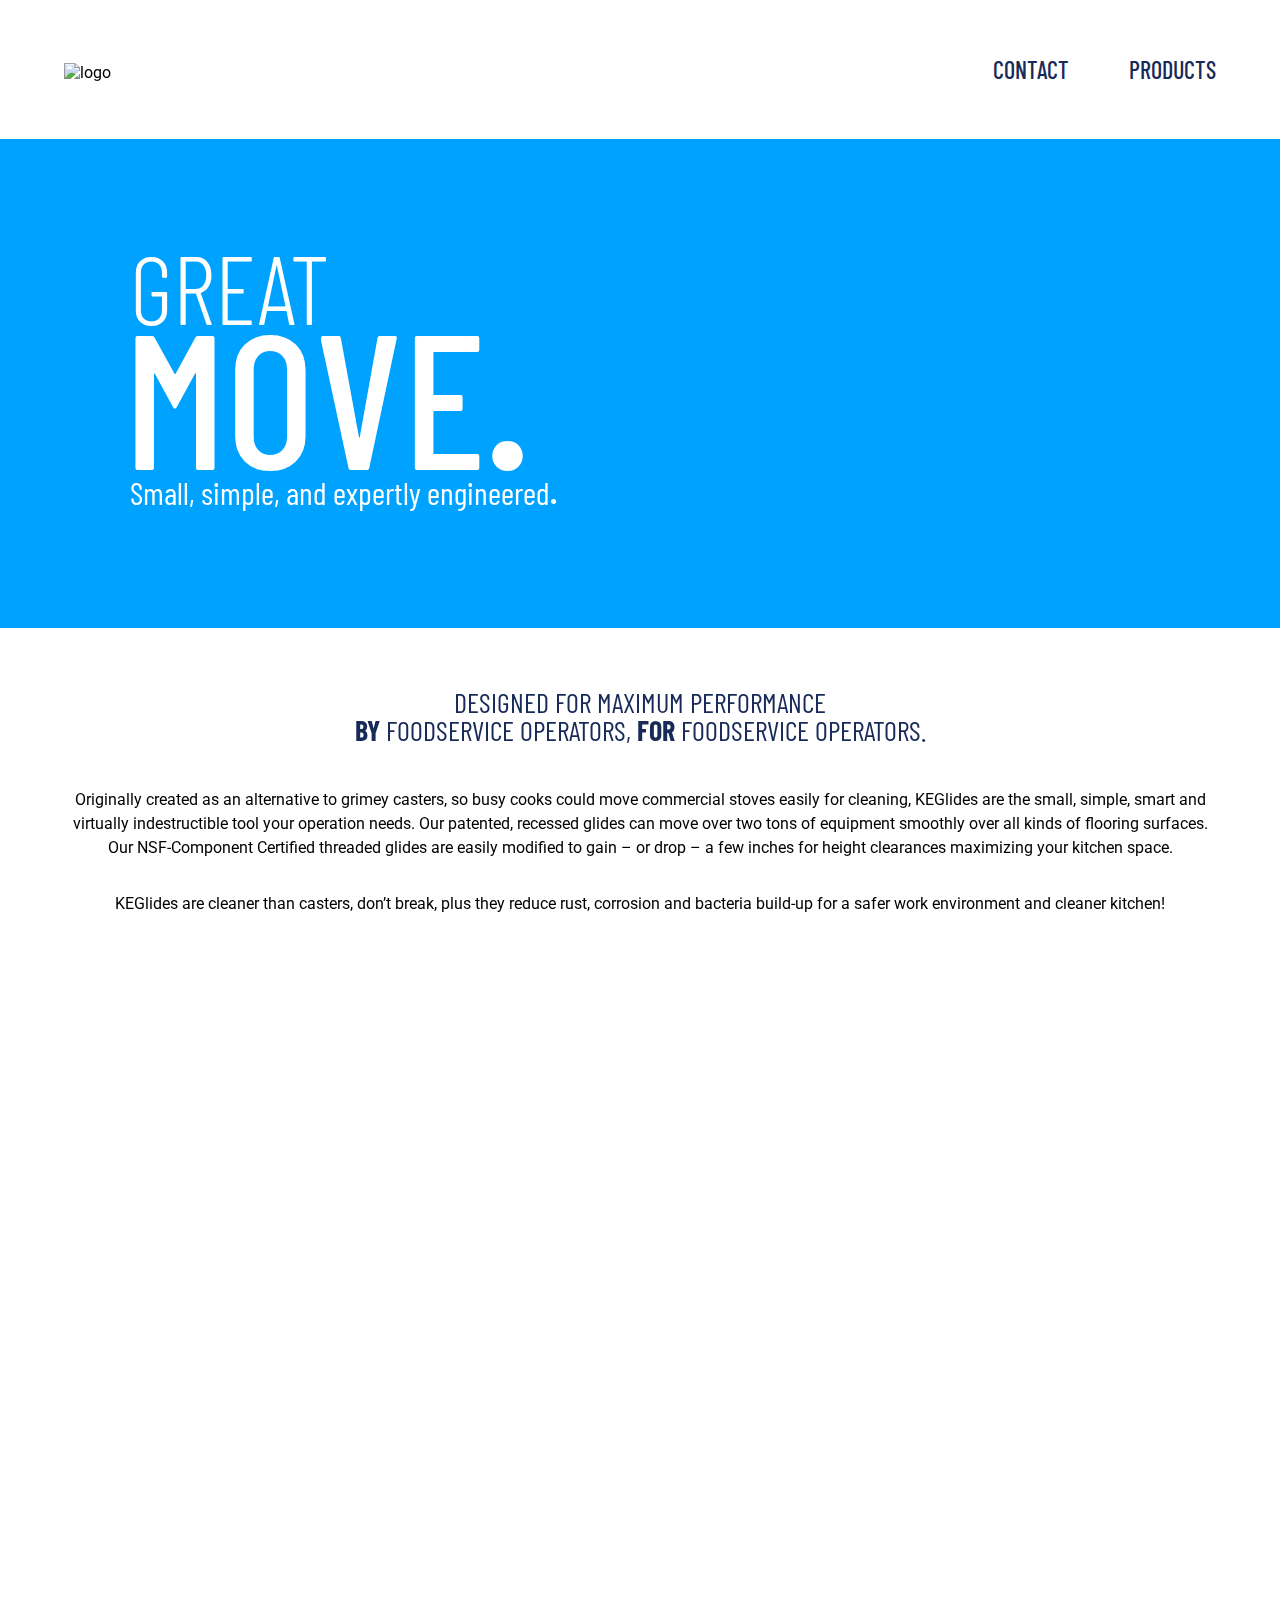
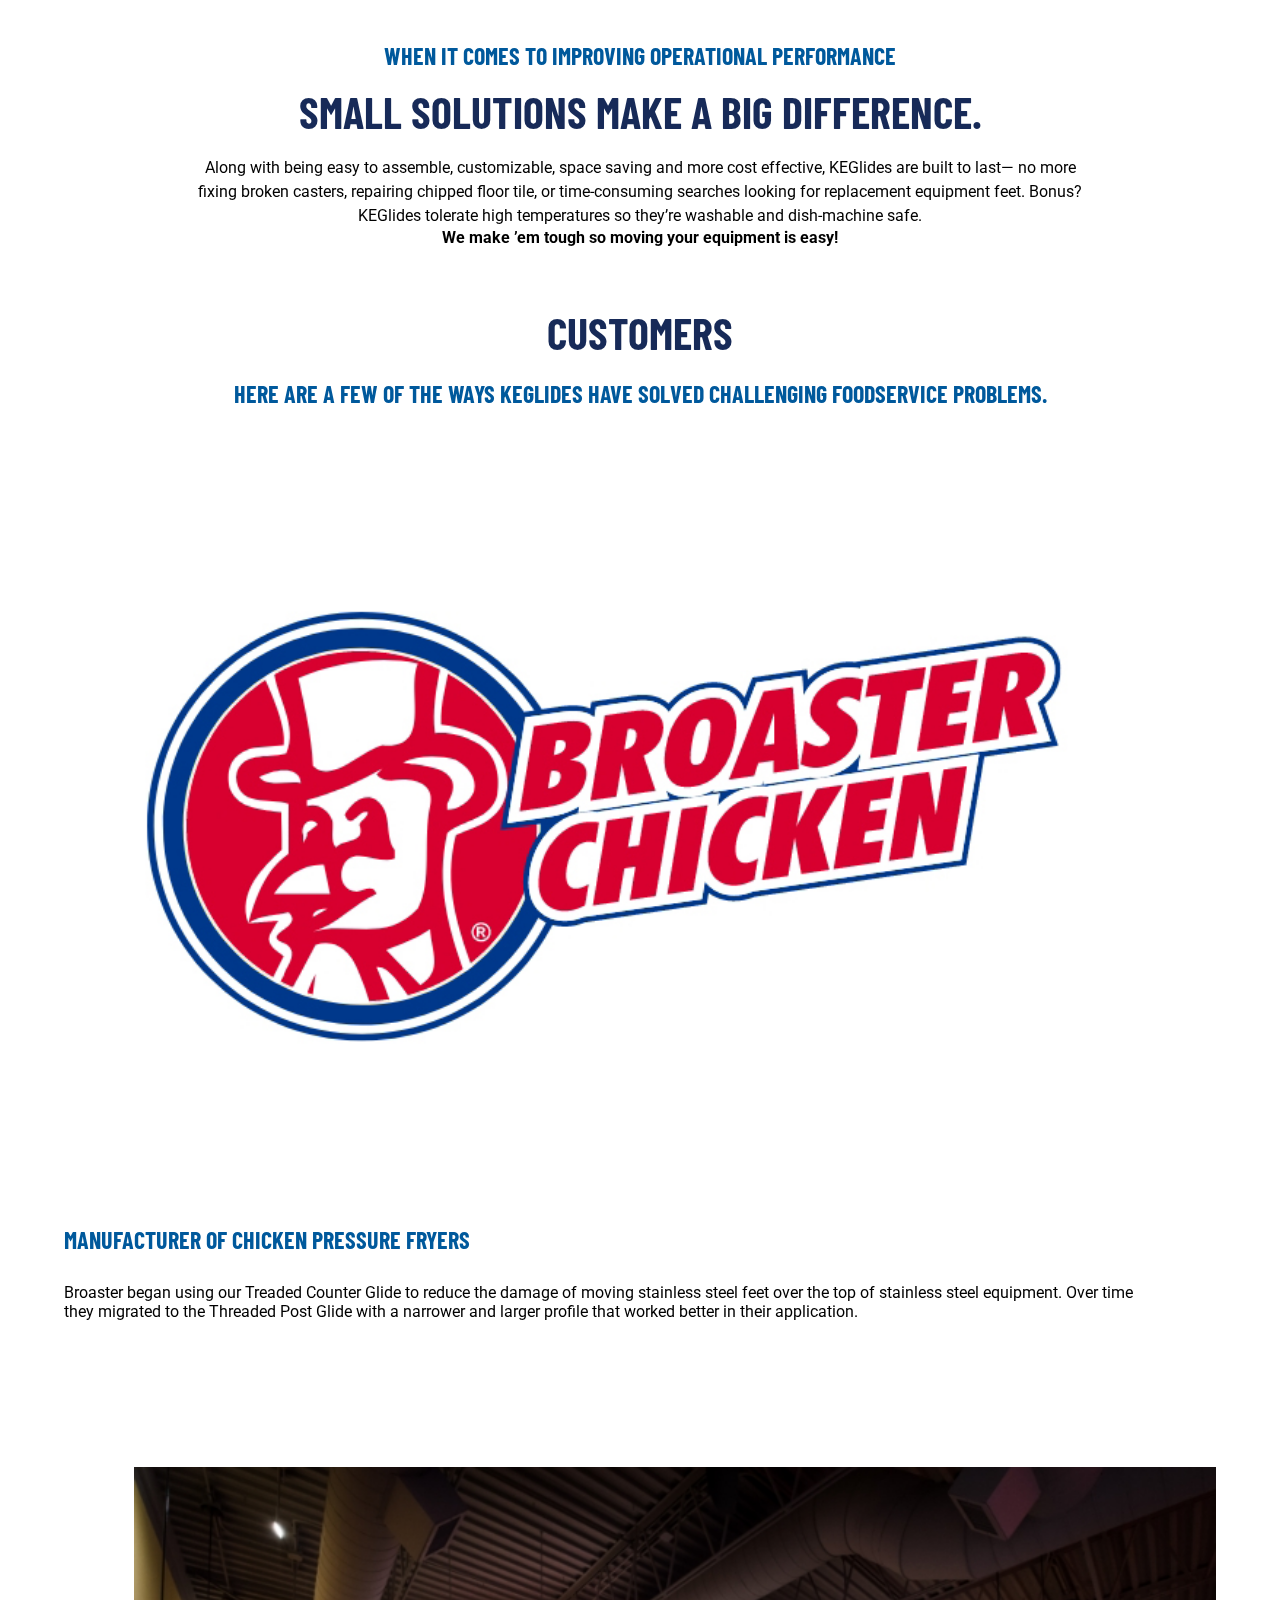
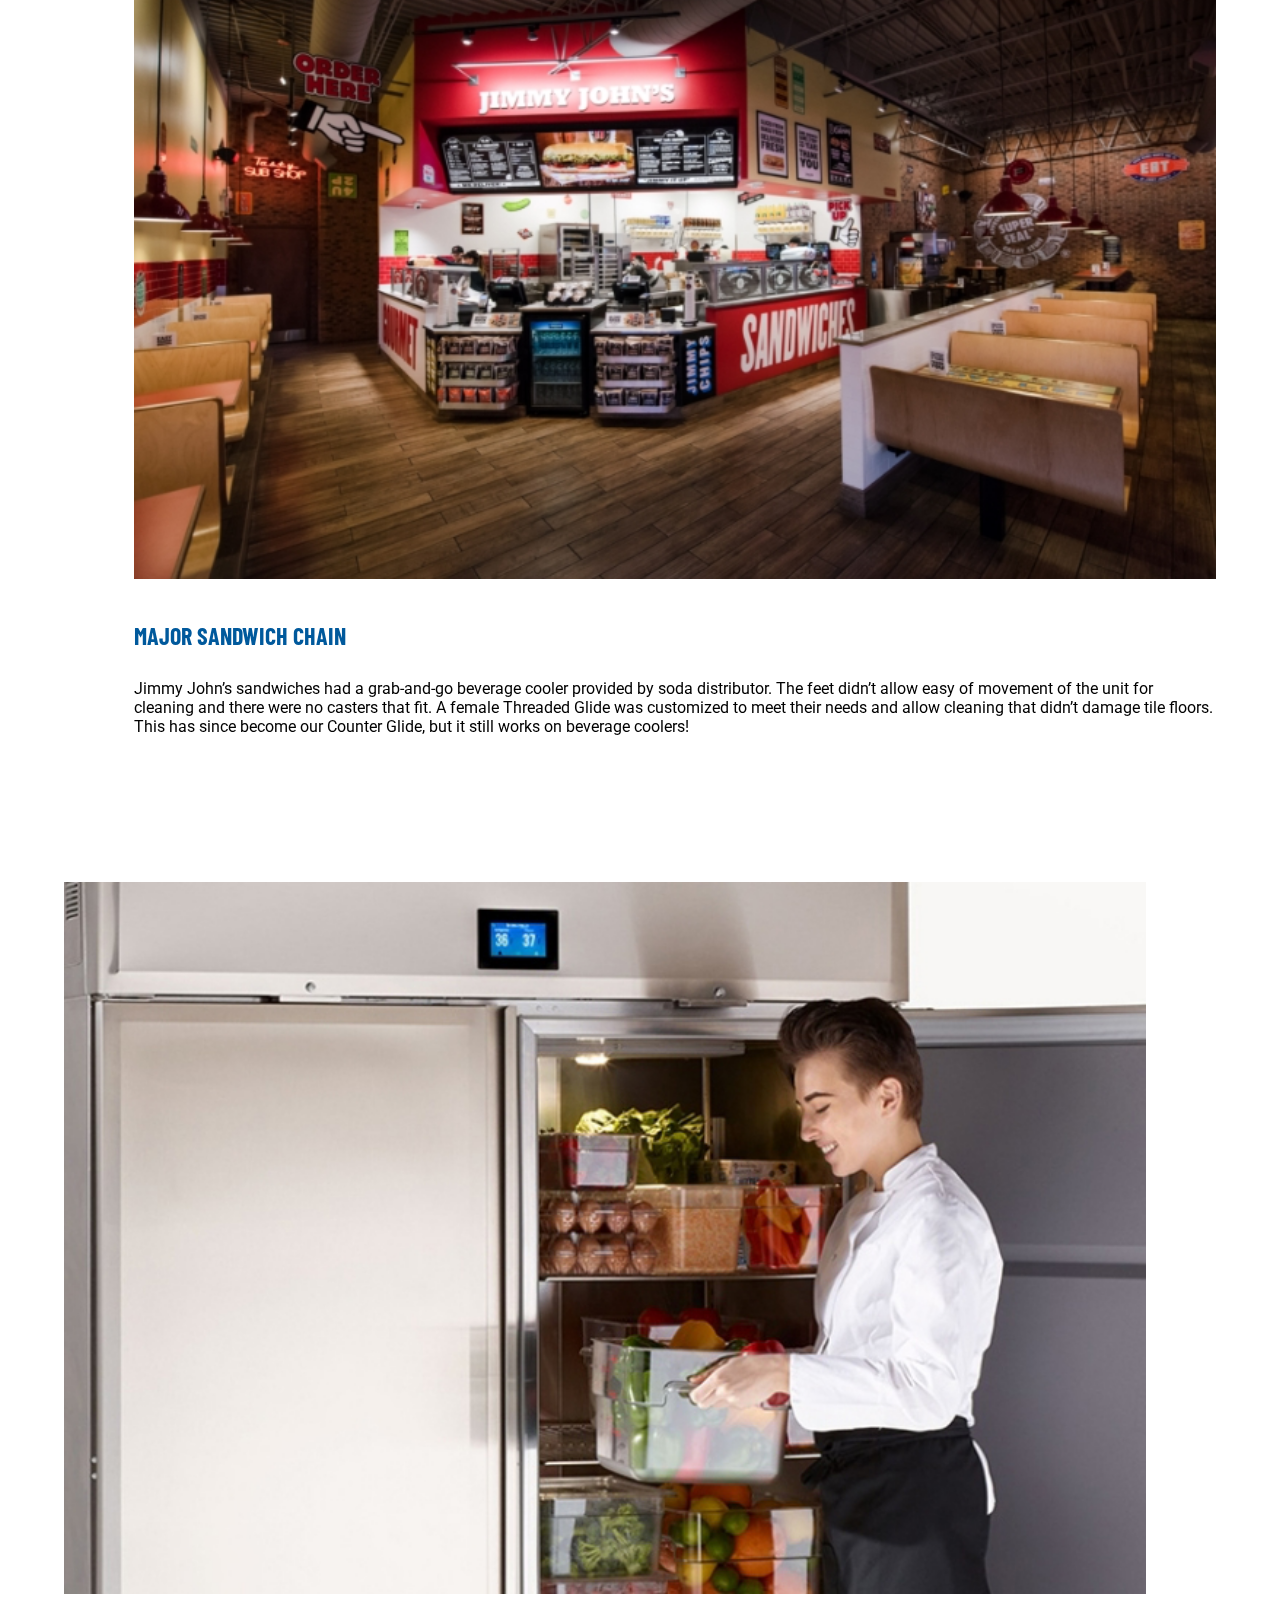
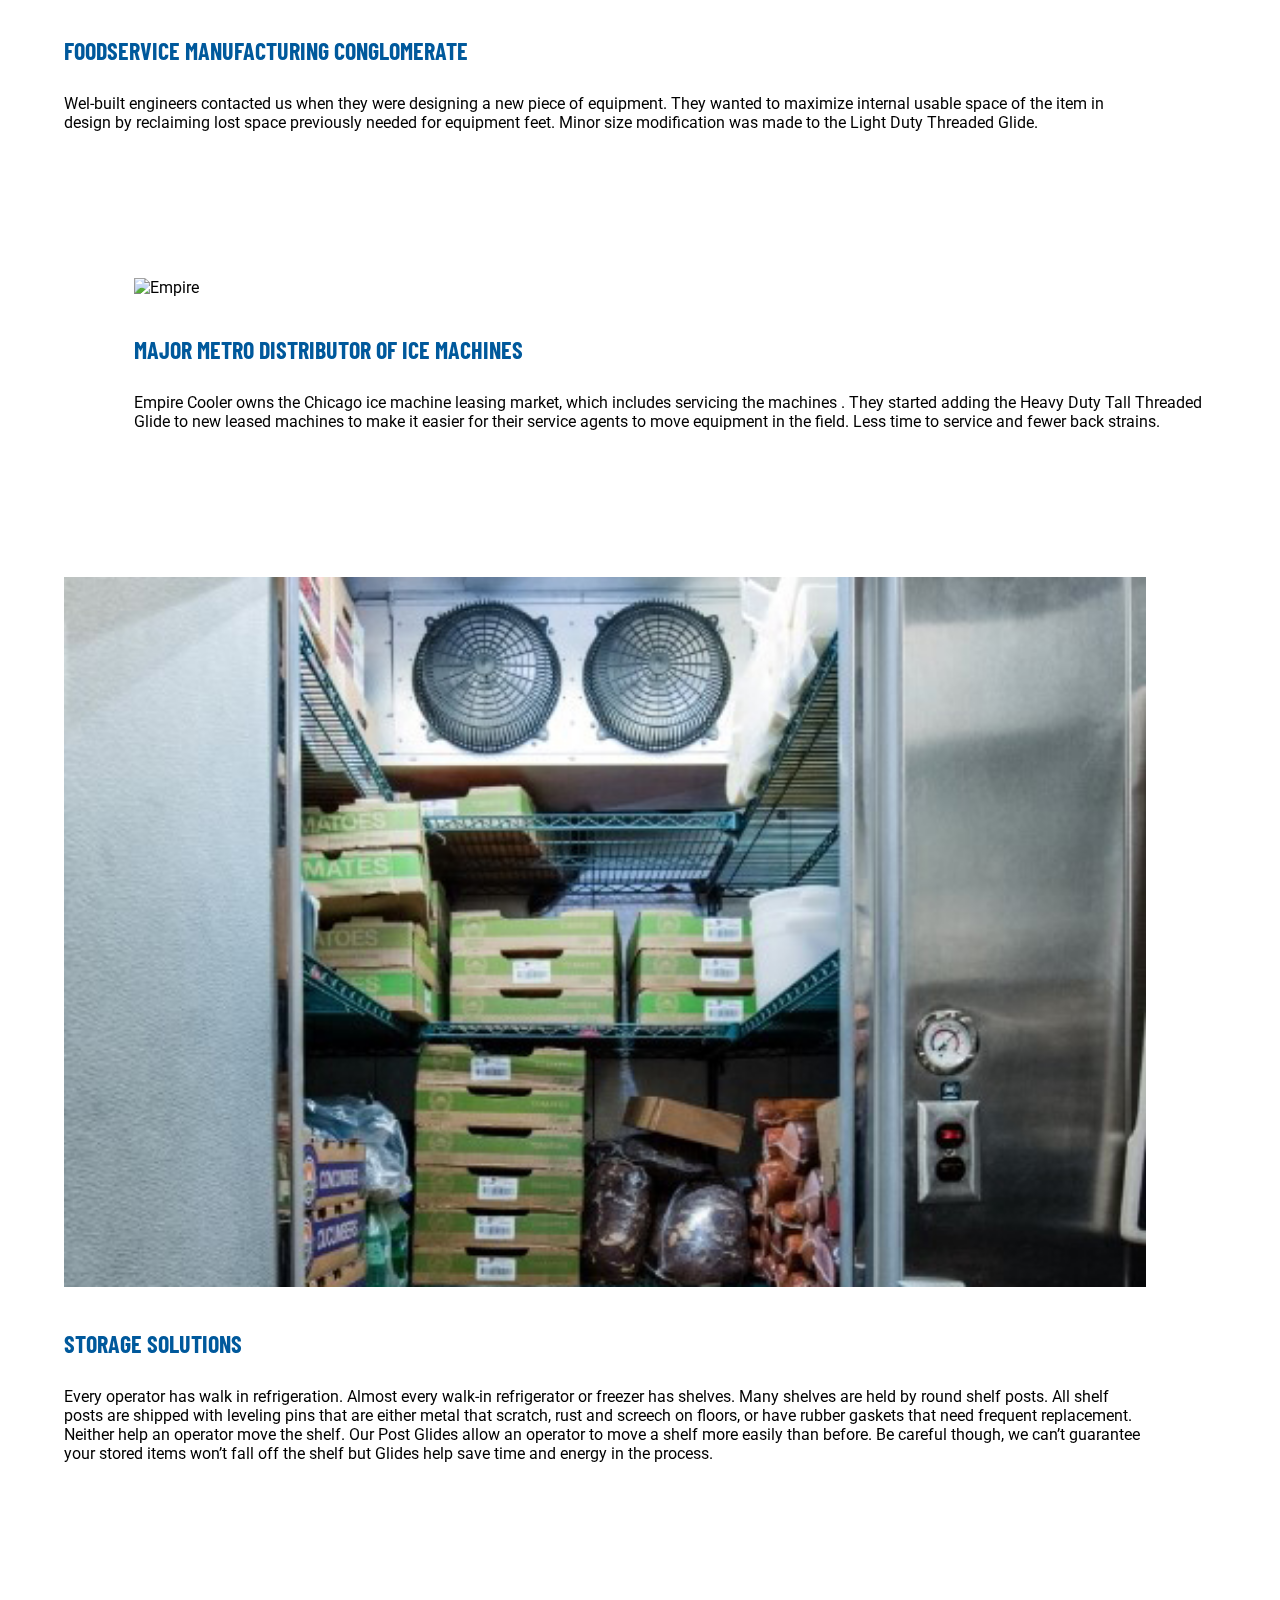
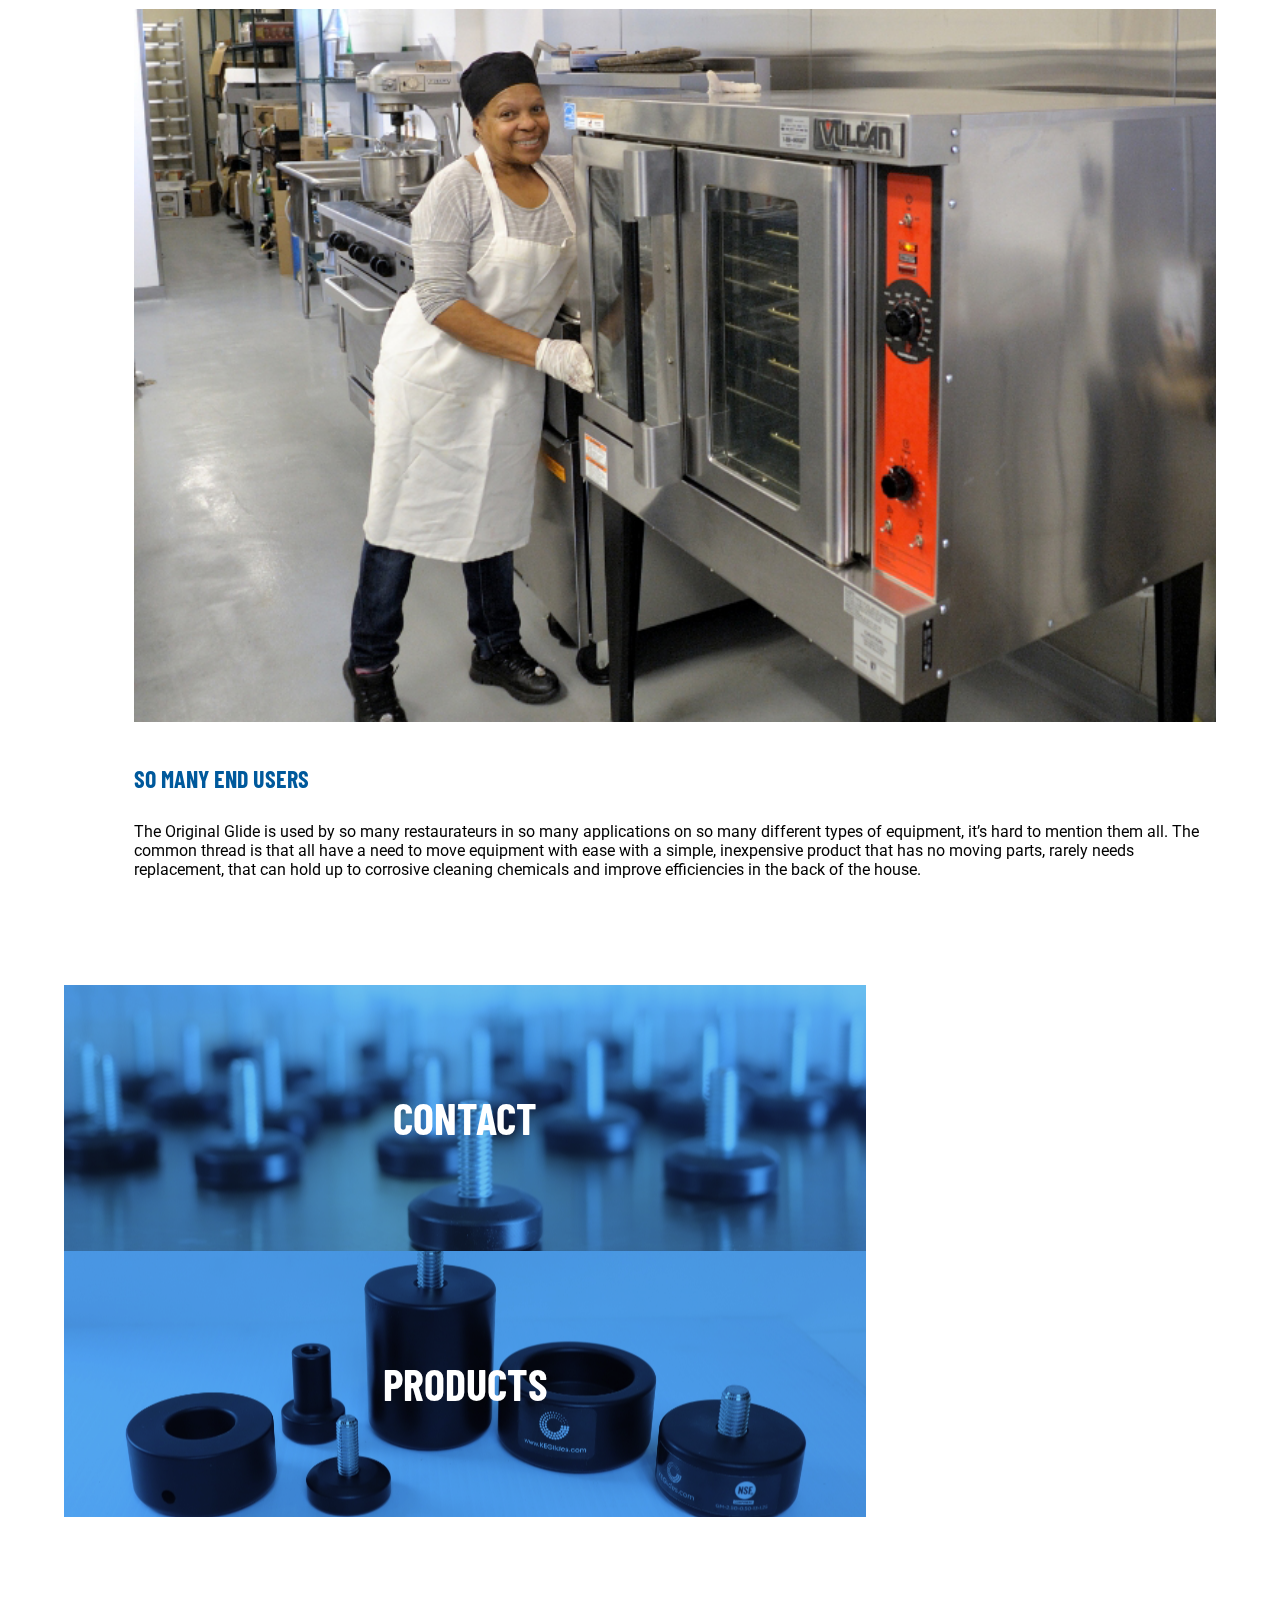
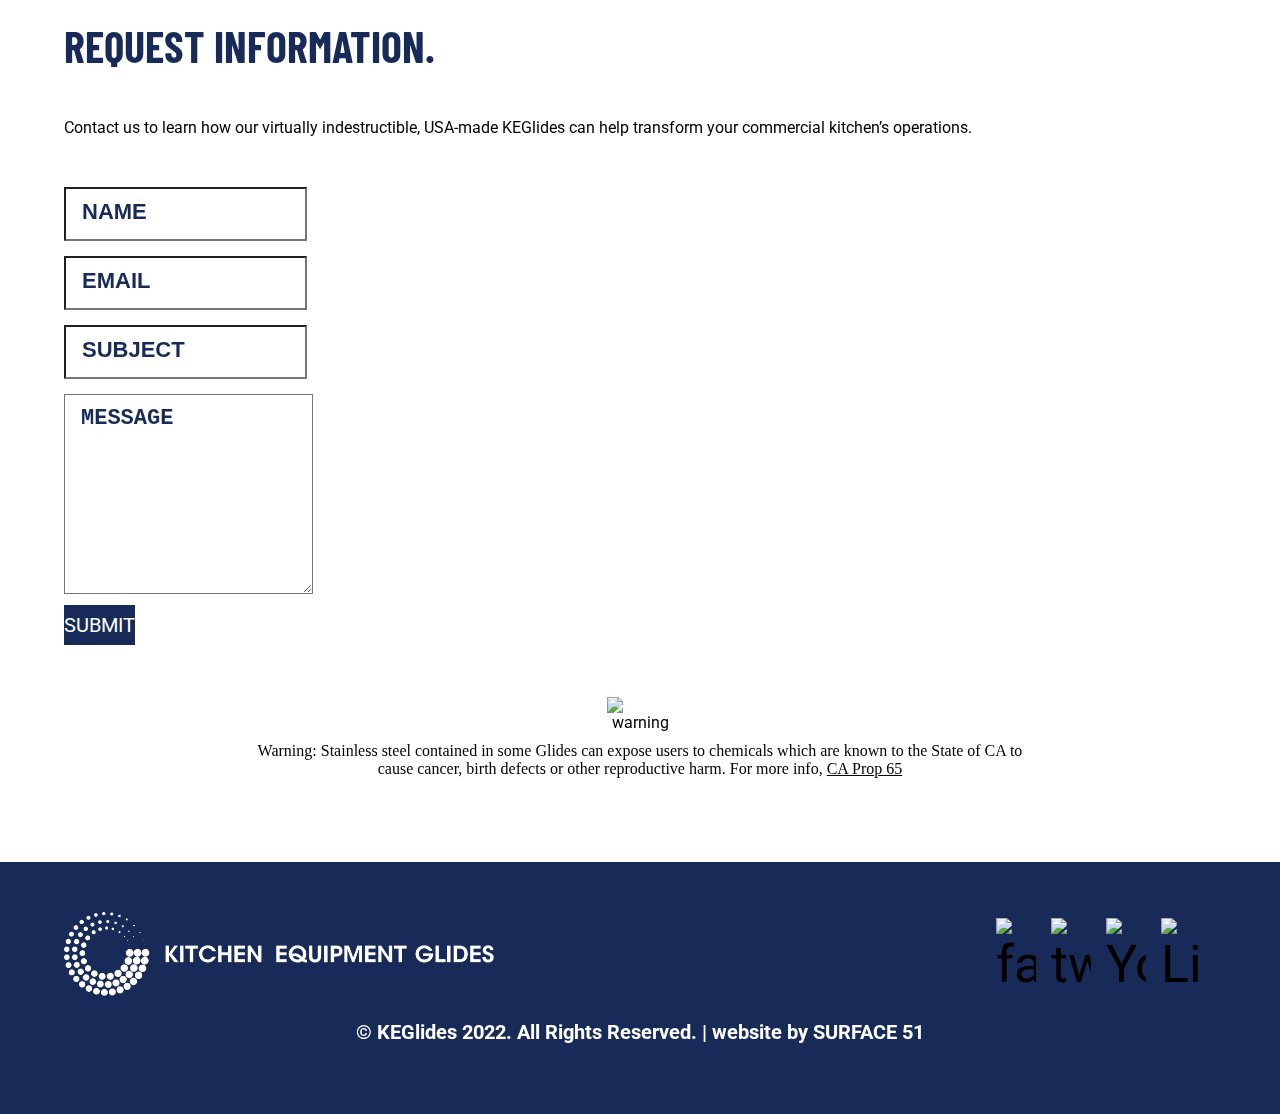
==== index.html @ 813e212e "Added links to footer, removed old hover state." ====
<!DOCTYPE html>
<html lang="en">

	<head>
		<meta charset="UTF-8">
		<meta http-equiv="X-UA-Compatible" content="IE=edge">
		<meta name="viewport" content="width=device-width, initial-scale=1.0">
		<title>Homepage</title>
		<meta name="description" content="KE Glides">
		<link
		href="https://unpkg.com/aos@2.3.1/dist/aos.css" rel="stylesheet">

		<!-- <link rel="stylesheet" href="https://use.typekit.net/tod0suj.css"> -->
		<link rel="shortcut icon" href="favicon.png" type="image/x-icon">
		<link rel="preconnect" href="https://fonts.googleapis.com">
		<link rel="preconnect" href="https://fonts.gstatic.com" crossorigin>
		<link href="https://fonts.googleapis.com/css2?family=Barlow+Condensed:ital,wght@0,100;0,200;0,300;0,400;0,500;0,600;0,700;0,800;0,900;1,300;1,400&family=Roboto:ital,wght@0,100;0,300;0,400;0,500;0,700;0,900;1,300&display=swap" rel="stylesheet">
		<link rel="stylesheet" href="css/bootstrap.min.css">
		<link rel="stylesheet" type="text/css" href="css/slick.css"/>
		<link rel="stylesheet" href="css/fonts.css">
		<link rel="stylesheet" type="text/css" href="css/slick-theme.css"/>
		<link rel="stylesheet" href="https://pro.fontawesome.com/releases/v5.10.0/css/all.css" integrity="sha384-AYmEC3Yw5cVb3ZcuHtOA93w35dYTsvhLPVnYs9eStHfGJvOvKxVfELGroGkvsg+p" crossorigin="anonymous"/>
		<link rel="stylesheet" href="https://cdnjs.cloudflare.com/ajax/libs/font-awesome/6.1.1/css/all.min.css">

		<link rel="stylesheet" href="css/style.css">

	</head>

	<body class="s51">
		<!-- HEADER HTML STARTS HERE -->
		<header>
			<div class="container">
				<nav>
					<div class="header_image">
						<a href="./index.html">
							<img src="./images/home/Group 610.svg" alt="logo"/>
						</a>
					</div>
					<div class="nav-mobile">
						<a id="nav-toggle" href="#!">
							<span></span>
						</a>
					</div>
					<ul class="nav-list">
						<li>
							<a href="./contact.html">Contact</a>
						</li>
						<li>
							<a href="./product.html">Products</a>
						</li>
					</ul>
					<div class="clear"></div>
				</nav>
			</div>
		</header>
		<!-- HEADER HTML ENDS HERE -->

		<!-- BANNER HTML STARTS HERE -->
		<section class="hero">
			<div class="banner">

				<!-- <div class="container"> -->
				<!-- <div class="hero-slider"> -->

					<div
					class="banner_text"> <!-- <div data-aos="fade-right" data-aos-duration="2000"> -->
					<h1>Great
					</h1>
					<h2>move<span class="period">.</span></h2>
					<h5>Small, simple, and expertly engineered<span class="period">.</span></h5>
				</div>
				<!-- </div> -->
			<!-- <div class="banner_text">
			                    <h1>Great </h1>
			                    <h2>move.</h2>
			                    <p>Small, simple, and expertly engineered.</p>
			                </div>
			                <div class="banner_text">
			                    <h1>Great</h1>
			                    <h2>move.</h2>
			                    <p>Small, simple, and expertly engineered.</p>
			                </div>
			                <div class="banner_text">
			                    <h1>Great</h1>
			                    <h2>move.</h2>
			                    <p>Small, simple, and expertly engineered.</p>
			                </div> -->
				<!-- </div> -->
				<!-- </div> -->
			</div>
		</section>
		<!-- BANNER HTML ENDS HERE -->

		<!-- FOODSERVICE HTML STARTS HERE -->
		<section class="food">
			<div class="container">
				<div class="foodservice">
					<h3>Designed for maximum performance
						<br>
						<span>
							by
						</span>
						foodservice operators,
						<span>for</span>
						foodservice operators.
					</h3>
					<p class="p1">Originally created as an alternative to grimey casters, so busy cooks could move commercial stoves
						                    easily for cleaning, KEGlides are the small, simple, smart and virtually indestructible tool your
						                    operation needs. Our patented, recessed glides can move over two tons of equipment smoothly over all
						                    kinds of flooring surfaces. Our NSF-Component Certified threaded glides are easily modified to gain
						                    – or drop – a few inches for height clearances maximizing your kitchen space.
					</p>
					<p class="p1">
						KEGlides are cleaner than casters, don’t break, plus they reduce rust, corrosion and bacteria
						                    build-up for a safer work environment and cleaner kitchen!
					</p>
				</div>
				<div class="foodservie_image">
					<iframe src="https://player.vimeo.com/video/699606091?h=a2376229b8&title=0&byline=0&portrait=0&speed=0&badge=0&autopause=0&player_id=0&app_id=58479/embed" allow="autoplay; fullscreen; picture-in-picture" allowfullscreen frameborder="0"></iframe>
				</div>
				<!-- <div class="foodservie_image">
				                <iframe src="https://player.vimeo.com/video/699606091?h=a2376229b8&title=0&byline=0&portrait=0&speed=0&badge=0&autopause=0&player_id=0&app_id=58479/embed" allow="autoplay; fullscreen; picture-in-picture" allowfullscreen frameborder="0"></iframe>
				            </div> -->
				<div class="performance">
					<h4>When it comes to Improving Operational Performance</h4>
					<h2>small solutions make a
						<span>big difference.</span>
					</h2>
					<p class="p1">Along with being easy to assemble, customizable, space saving and more cost effective, KEGlides are
						                    built to last— no more fixing broken casters, repairing chipped floor tile, or time-consuming
						                    searches looking for replacement equipment feet. Bonus? KEGlides tolerate high temperatures so
						                    they’re washable and dish-machine safe.
					</p>
					<p class="performance_text">We make ’em tough so moving your equipment is easy!</p>
				</div>
			</div>
		</section>
		<!-- FOODSERVICE HTML ENDS HERE -->

		<!-- CUSTOMERS HTML STARTS HERE -->
		<section class="customer">
			<div class="container">
				<div class="customer_text">
					<h2>Customers</h2>
					<h4>Here are a few of the ways KEGlides have solved challenging foodservice problems.</h44>
				</div>

				<div class="row">
					<div class="cusotmers-wrapper col-lg-6 col-md-6 col-sm-6">
						<div class="customer_image list_images1">
							<img src="images/home/Broasterchicken.jpg" alt="chicken">
						</div>
						<div class="customer_list_text">
							<h4>Manufacturer of chicken pressure fryers</h4>
							<p class="p1">Broaster began using our Treaded Counter Glide to reduce the damage of moving stainless steel
								                            feet
								                            over the top of stainless steel equipment. Over time they migrated to the Threaded Post
								                            Glide
								                            with a
								                            narrower and larger profile that worked better in their application.</p>
						</div>
					</div>
					<div class="cusotmers-wrapper2 col-lg-6 col-md-6 col-sm-6">
						<div class="customer_image list_images2"><img src="images/home/sandwichchain.jpg" alt="#"></div>
						<div class="customer_list_text">
							<h4>Major sandwich chain</h4>
							<p class="p1">Jimmy John’s sandwiches had a grab-and-go beverage cooler provided by soda distributor. The
								                            feet didn’t allow easy of movement of the unit for cleaning and there were no casters that
								                            fit. A female Threaded Glide was customized to meet their needs and allow cleaning that
								                            didn’t damage tile floors. This has since become our Counter Glide, but it still works on
								                            beverage coolers!</p>
						</div>
					</div>

					<div class="cusotmers-wrapper col-lg-6 col-md-6 col-sm-6">
						<div class="customer_image list_images3"><img src="images/home/Foodservice.jpg" alt="Foodservice">
						</div>
						<div class="customer_list_text">
							<h4>Foodservice
								                            Manufacturing Conglomerate</h4>
							<p class="p1">Wel-built engineers contacted us when they were designing a new piece of equipment. They
								                            wanted to maximize internal usable space of the item in design by reclaiming lost space
								                            previously needed for equipment feet. Minor size modification was made to the Light Duty
								                            Threaded Glide.</p>
						</div>
					</div>
					<div class="cusotmers-wrapper2 col-lg-6 col-md-6 col-sm-6">
						<div class="customer_image list_images4"><img src="images/home/EmpireCooler.png" alt="Empire"></div>
						<div class="customer_list_text">
							<h4>Major Metro Distributor
								                            of Ice Machines</h4>
							<p class="p1">Empire Cooler owns the Chicago ice machine leasing market, which includes servicing the
								                            machines . They started adding the Heavy Duty Tall Threaded Glide to new leased machines to
								                            make it easier for their service agents to move equipment in the field. Less time to service
								                            and fewer back strains.</p>
						</div>
					</div>

					<div class="cusotmers-wrapper col-lg-6 col-md-6 col-sm-6">
						<div class="customer_image list_images5"><img src="images/home/Walkinracking.jpg" alt="storage">
						</div>
						<div class="customer_list_text">
							<h4>Storage Solutions</h4>
							<p class="p1">Every operator has walk in refrigeration. Almost every walk-in refrigerator or freezer has
								                            shelves. Many shelves are held by round shelf posts. All shelf posts are shipped with
								                            leveling pins that are either metal that scratch, rust and screech on floors, or have rubber
								                            gaskets that need frequent replacement. Neither help an operator move the shelf. Our Post
								                            Glides allow an operator to move a shelf more easily than before. Be careful though, we
								                            can’t guarantee your stored items won’t fall off the shelf but Glides help save time and
								                            energy in the process.
							</p>
						</div>
					</div>
					<div class="cusotmers-wrapper2 col-lg-6 col-md-6 col-sm-6">
						<div class="customer_image list_images6"><img src="images/home/LamdaChi.jpg" alt="users"></div>
						<div class="customer_list_text">
							<h4>So Many End Users
							</h4>
							<p class="p1">The Original Glide is used by so many restaurateurs in so many applications on so many
								                            different types of equipment, it’s hard to mention them all. The common thread is that all
								                            have a need to move equipment with ease with a simple, inexpensive product that has no
								                            moving parts, rarely needs replacement, that can hold up to corrosive cleaning chemicals and
								                            improve efficiencies in the back of the house.</p>
						</div>
					</div>


				</div>

			</div>
		</section>
		<!-- CUSTOMERS HTML ENDS HERE -->

		<!-- PRODUCT CONTACT HTML -->
		<section class="nextpages">
			<div class="container">
				<div class="row">
					<div class="col-lg-6 col-md-6 col-sm-6">
						<a href="./contact.html">
							<div class="contact_image">
								<h2>CONTACT
								</h2>
							</a>
						</div>

					</div>
					<div class="col-lg-6 col-md-6 col-sm-6">
						<a href="./product.html">
							<div class="product_image">
								<h2>
									PRODUCTS
								</h2>
							</div>
						</a>
					</div>
				</div>
			</div>
		</section>
		<!-- PRODUCT CONTACT HTML ENDS -->

		<!-- CONTACT FORM HTML -->
		<section class="contact_form">
			<div class="container">
				<div class="contact_form_text">
					<h2>Request information.</h2>
					<p class="p2">Contact us to learn how our virtually indestructible, USA-made KEGlides can help transform your
						                    commercial kitchen’s operations.</p>
				</div>
				<div class="contact_forms">
					<div
						class="mb-3">
						<!-- <label for="exampleFormControlInput1" class="form-label">Name</label> -->
						<input type="text" class="form-control" id="exampleFormControlInput1" placeholder="Name">
					</div>

					<div
						class="mb-3">
						<!-- <label for="exampleFormControlInput1" class="form-label">Email</label> -->
						<input type="email" class="form-control" id="exampleFormControlInput1" placeholder="Email">
					</div>
					<div
						class="mb-3">
						<!-- <label for="exampleFormControlInput1" class="form-label">Subject</label> -->
						<input type="text" class="form-control" id="exampleFormControlInput1" placeholder="Subject">
					</div>
					<div
						class="mb-3">
						<!-- <label for="exampleFormControlTextarea1" class="form-label">Message</label> -->
						<textarea class="form-control" id="exampleFormControlTextarea1" rows="3" placeholder="Message"></textarea>
					</div>
					<a href="#" type="submit" class="btn btn-primary">Submit</a>

				</div>
			</div>
		</section>
		<!-- CONTACT FROM HTML ENDS -->
		<!-- WARNING HTML -->
		<section class="warning">
			<div class="container">
				<div class="warning_image">
					<img src="images/home/attention.png" alt="warning">
				</div>
				<div class="warning_text">
					<p class="p3">Warning: Stainless steel contained in some Glides can expose users to chemicals which are known to
						                    the State of CA to cause cancer,
						                    birth defects or other reproductive harm. For more info, <a href="https://www.p65warnings.ca.gov/chemicals">CA Prop 65</a></p>
				</div>
			</div>
		</section>


		<!-- WARNING HTML ENDS -->

		<footer>
			<div class="container">
				<div class="footer_content">
					<div class="logo">
						<a href="#"><img src="images/home/footerlogo.png" alt="logo"></a>
					</div>
					<div class="icons">
						<ul>
							<li>
								<a href="https://www.facebook.com/KEGlides/"><img src="./images/home/Facebook.svg" alt="facebook"></a>
							</li>
							<li>
								<a href="https://twitter.com/KEGlides"><img src="./images/home/Twitter.svg" alt="twitter"></a>
							</li>
							<li>
								<a href="https://www.youtube.com/channel/UCzRx4fCVhTJu3enFdUQH9lw"><img src="./images/home/YouTube.svg" alt="Youtube"></a>
							</li>
							<li>
								<a href="https://www.linkedin.com/company/kecdesign/"><img src="./images/home/LinkedIn.svg" alt="LinkedIn"></a>
							</li>
						</ul>
					</div>
				</div>
				<div class="copyright">
					<p>© KEGlides 2022. All Rights Reserved. | website by
						<a href="./index.html">
							SURFACE 51
						</a>
					</p>
				</div>
			</div>
		</footer>

		<script src="js/Jquery.js"></script>
		<script src="https://code.jquery.com/jquery-3.6.0.js" integrity="sha256-H+K7U5CnXl1h5ywQfKtSj8PCmoN9aaq30gDh27Xc0jk=" crossorigin="anonymous"></script>
		<script src="js/bootstrap.min.js"></script>
		<script type="text/javascript" src="js/slick.min.js"></script>
		<script type="text/javascript" src="js/main.js"></script>
		<script src="https://unpkg.com/aos@2.3.1/dist/aos.js"></script>
		<script>
			AOS.init();
		</script>

		<!-- <script>
		    function myFunction() {
		      var x = document.getElementById("navbar-nav");
		      if (x.style.display === "block") {
		        x.style.display = "none";
		      } else {
		        x.style.display = "block";
		      }
		    }
		    </script> -->
	</body>

</html>
---- css/fonts.css ----
/* @font-face {
    font-family: 'Roboto Slab';
    src: url('../fonts/RobotoSlab-Regular.woff2') format('woff2'),
        url('../fonts/RobotoSlab-Regular.woff') format('woff');
    font-weight: normal;
    font-style: normal;
    font-display: swap;
}


@font-face {
    font-family: 'riftbold';
    src: url('../fonts/fort_foundry_-_rift-bold-webfont.woff2') format('woff2'),
         url('../fonts/fort_foundry_-_rift-bold-webfont.woff') format('woff');
    font-weight: normal;
    font-style: normal;

}

@font-face {
    font-family: 'rift';
    src: url('../fonts/fort_foundry_-_rift-regular-webfont') format('woff'),
         url('../fonts/fort_foundry_-_rift-regular-webfont.woff2') format('woff2');
    font-weight: normal;
    font-style: normal;

}


@font-face {
    font-family: 'trade_gothic_next_lt_pro_bdRg';
    src: url('../fonts/fontsfree-net-trade-gothic-next-lt-pro-bdcn-webfont.woff2') format('woff2'),
         url('../fonts/fontsfree-net-trade-gothic-next-lt-pro-bdcn-webfont.woff') format('woff');
    font-weight: normal;
    font-style: normal;

} */


body.s51 {
    font-family: 'Roboto', sans-serif !important;    
    font-size: 14px;
}

@media only screen and (min-width: 769px) {
    body.s51 {
        font-family: 'Roboto', sans-serif !important;    
        font-size: 16px;
    }
}

body.s51 h1, body h2, body h3, body h4, body h5 {
    font-family: 'Barlow Condensed', sans-serif !important;
    text-transform: uppercase;
}

/* .banner .banner_text span.period {
    font-family: 'Roboto', sans-serif !important;   
} */



body.s51 p, ul, li, ol {
    font-size: 1em;
} 

body.s51 h1 {
    font-size: 2.5rem;
}

body.s51 h2 {
    font-size: 2.75rem ;
}

body.s51 h3 {
    font-size: 1.75rem ;
}

body.s51 h4 {
    font-size: 1.5rem;
}

body.s51 h5 {
    font-size: 1.25rem;
}

body.s51 h6 {
    font-size: 1em ;
}

body.s51 .pro_text h1 {
    font-size: 6rem;
}
---- css/style.css ----
/* Global css start */
* {
  box-sizing: border-box;
  scroll-behavior: smooth;
  padding: 0;
  margin: 0;

}

.clear {
  clear: both;
}


img {
  width: 100%;
}

body {
  margin: 0;
  padding: 0;

}


h1,
h2,
h3,
h4,
h5,
h6 {
  line-height: 1;
  font-family: 'Barlow Condensed';
}

h1 {
font-size: 214px;
}
h2 {
font-size: 109px;
}
h3 {
  font-size: 70px;
}
h4 {
  font-size: 54px;
}
h5{
  font-size: 50px;
}

p{
  font-size: 16px;
}
.p1{
  font-size: 35px;
}
.p2{
  font-size:32px;
}

.p3{
  font-size: 25px;
}
h1 span,
h2 span,
h3 span,
h4 span,
h5 span,
h6 span{
  font-weight: bold;
}

h1,
h2,
h3,
h4,
h5,
h6,
p,
ul,
li,
a {
  padding: 0;
  margin: 0;
  color: #000;
}

p {
  font-family: 'Roboto';
}

li {
  list-style-type: none;
}

a {
  text-decoration: none;
}

li:hover {
  text-decoration: none;
}

a:hover {
  text-decoration: none;
}

.container {
  max-width: 1656px;
  margin: 0 auto;
  width: 90%;
}

/* Global css end */

/* HEADER SECTION STARTS FROM HERE */
header {
  padding: 35px 0 30px;
}

header nav {
  display: flex;
  justify-content: space-between;
  align-items: center;
  background-color: white;
  /* position: absolute; */
  z-index: 1;
  width: 100%;
}

header nav ul {
  justify-content: end;
}

header nav ul li {
  display: inline-block;
  margin-left: 60px;
}

header nav ul li a {
  color: #172a58;

  font-size: 32px;
  text-decoration: none;

}

header nav .nav-btn a {
  border: 1px solid;
  padding: 11px 34px;
  border-radius: 4px;
  color: black;
}

header .clear {
  display: none;
}

/* HEADER SECTION ENDS HERE */

/* Banner css start */
.banner {
  background-image: url("../images/home/Mask Group 24.jpg");
  background-size: cover;
  background-repeat: no-repeat;
  background-position: center;
  position: relative;
  padding: 100px 0 120px;
}

.banner::after {
  content: " ";
  height: 100%;
  position: absolute;
  top: 0;
  left: 0;
  width: 100%;
  background: rgb(0, 162, 255);
  mix-blend-mode: multiply;
}

.banner .banner_text {
  z-index: 1;
  position: relative;

}


.banner_text {
  padding: 0 235px;
}

.banner .banner_text h1 {

  font-weight: 500;
  color: white;
}

.banner .banner_text h2 {
  font-size: 340px;
  font-weight: 700;
  color: white;
  line-height: 200px;
  margin-top: -25px;
  margin-bottom: 25px;
}

.banner_text h5 {
  font-weight: 700;
  margin-top: 40px;
  color: white;
}



/* Banner css ends */

/* FOODSERVICE CSS STARTS */
.food {
  padding-top: 107px;
  /* padding-bottom: 94px; */
}

.food .foodservice h3 {
  text-align: center;
  
  color: #172a58;
  padding-bottom: 48px;
  max-width: 1366px;
  margin: 0 auto;
}



.food .foodservice .p1 {
  width: 100%;
  max-width: 1408px;
  text-align: center;
  margin: 0 auto;
  line-height: 1.5;
  
  padding-bottom: 50px;
}


.food .foodservie_image{
  padding:56.25% 0 0 0; 
  position:relative;
  text-align: center;
    margin: 0 auto;
}
.food .foodservie_image iframe{
  position:absolute;
  top:0;
  left:0;
  width:100%;
  height:100%;
  border-radius: 10px;
  /* box-shadow: grey 0 0 8px 4px; */
}

/* .food .foodservie_image iframe{
position:absolute;
top:0;
left:0;
width:100%;
height:100%;

}

.food .foodservie_image img {
  width: 100%;
} */

section.customer {
  margin-top: 2em;
}

.food .performance {
  margin: 2em 0;
}

.food .performance h2 {
  text-align: center;
  color: #172a58;
  /* padding-bottom: 1; */
  padding: .5em 0;
}

.food .performance h4 {
  text-align: center !important;
  color: #00599c;
}

.food .performance .p1 {
  line-height: 1.5;
  text-align: center !important;
  margin: 0 auto;
  width: 100%;
  max-width: 900px;
  padding: 0 !important;
}

.food .performance .performance_text {
  /* font-size: 35px; */
  font-weight: 700;
  text-align: center;
  margin: 0 auto;
  width: 100%;
  max-width: 1326px;
  /* padding-top: 41px; */
}

/* FOODSERVICES CSS ENDS HERE */

/* CUSTOMERS CSS STARTS HERE */
.customer .customer_text h2 {
  color: #172a58;
  text-align: center;
  padding-bottom: 27px;
}

.customer .customer_text h4 {
  color: #00599c;
  text-align: center;
  padding-bottom: 25.7px;
 
}

.customer .customer_list_text {
  margin-bottom: 50px;
}

.customer .row .customer_image img {
  width: 100%;
}

.cusotmers-wrapper {
  padding: 40px 70px 40px 0px;
}

.cusotmers-wrapper2 {
  padding: 40px 0px 40px 70px;
}

.customer .row .col-lg-6 h4 {
  width: 100%;
  color: #00599c;
  
  font-weight: 700;
  padding-bottom: 15px;
  padding-top: 41px;
}

.customer .row .col-lg-6 .p1 {
  width: 100%;

}

/* CUSTOMER CSS ENDS */

/* NEXTPAGES CSS STRATS */
.nextpages {
  padding-bottom: 100px;
}

.nextpages .contact_image {
  background-image: url("./../images/home/contactpage.jpg");
  background-position: center;
  background-repeat: no-repeat;
  background-size: cover;
  position: relative;
  max-width: 802px;
}

.nextpages .contact_image::after {
  content: " ";
  height: 100%;
  position: absolute;
  top: 0;
  left: 0;
  width: 100%;
  background: rgba(4, 145, 229, 0.6);
  mix-blend-mode: multiply;
}

.nextpages .contact_image h2 {

  font-weight: 700;
  padding: 111px 0;
  color: white;
  text-align: center;
  margin: 0 auto;
}

.nextpages .contact_image h2 {
  z-index: 1;
  position: relative;
}

.nextpages .product_image {
  background-image: url("./../images/home/productimage.jpg");
  /* background-image: url("./../product.html"); */
  background-position: center;
  background-repeat: no-repeat;
  background-size: cover;
  position: relative;
  max-width: 802px;
}

.nextpages .product_image::after {
  content: " ";
  height: 100%;
  position: absolute;
  top: 0;
  left: 0;
  width: 100%;
  background: rgba(4, 145, 229, 0.6);
  mix-blend-mode: multiply;
}

.nextpages .product_image h2 {
 
  font-weight: 700;
  padding: 111px 0;
  color: white;
  text-align: center;
  margin: 0 auto;
}

.nextpages .product_image h2 {
  z-index: 1;
  position: relative;
}

/* NEXTPAGES ENDS HERE */

/* FORM STARTS HERE */
.contact_form .contact_form_text h2 {
  width: 100%;
  max-width: 1222px;
  font-weight: 700;

  color: #172a58;
  text-align: left;
  margin: 0 auto;

  padding-top: 25px;
}

.contact_form .contact_form_text .p2 {

  width: 100%;
  max-width: 1222px;
  text-align: left;
  margin: 0 auto;
  padding-bottom: 50px;
  padding-top: 50px;
}

.contact_form .contact_forms {
  width: 100%;
  max-width: 1222px;
  text-align: left;
  margin: 0 auto;
}



.contact_forms textarea.form-control {
  height: 250px;

}

.contact_forms textarea::placeholder {
  color: #172A58;
  font-size: 20px;
}

.contact_forms .btn-primary {
  margin-top: 35px;
  background-color: #172a58;
  width: 100%;
  max-width: 485px;
  font-size: 32px;
  color: white;
  padding: 8px 0px;
  border: 0px;
}

.contact_forms .btn-primary:hover {
  background-color: #00599c;
}

.contact_forms .form-control {
  padding: 15px 15px;
  font-size: 32px;
  margin-bottom: 15px;
  height: 60px;
}

.contact_form input::placeholder {
  color: #172A58;
  font-size: 28px;
  font-weight: 700;
}

.contact_form textarea::placeholder {
  font-size: 28px;
  font-weight: 700;
}

/* CONTACT FROM ENDS */

/* WARNING CSS STARTS */
.warning .warning_image {
  padding-top: 159px;
  padding-bottom: 10px;
  text-align: center;
}

.warning .warning_image img {
  max-width: 67px;
}

.warning .warning_text .p3 {
  width: 100%;
  max-width: 1302px;
  font-family: Source Sans Pro;
  
  text-align: center;
  margin: 0 auto;
  padding-bottom: 84px;
}

.warning .warning_text .p3 a {
  /* color: default; */
  text-decoration: underline;
}

/* Warning Ends */
/* FOOTER */
footer {
  padding: 50px 0;
  background-color: #172a58;
}

.footer_content {
  display: flex;
  justify-content: space-between;
}





footer .logo {
  max-width: 784px;
}

footer .icons {
  width: 100%;
  max-width: 382px;
  display: flex;
  place-items: center;
  /* padding: 47px 0; */
}

footer .icons ul {
  display: flex;
  margin-left: auto;
}

footer .icons ul li {
  font-size: 52px;
  margin-right: 15px;
  color: white;
  position: relative;
}

footer .icons li a img {
  max-width: 50px;
}

footer .icons ul li span {
  position: absolute;
  right: 0;
  top: 0;
  opacity: 0;
}

footer .icons ul li:hover span {
  opacity: 1 !important;
  cursor: pointer;
}

footer .copyright p {

  color: white;
  font-weight: 700;
  text-align: center;
  margin: 0 auto;
  padding-top: 20px;
}

footer .copyright a {
  color: white;
}

/* @media (max-width: 1885px) {
 



  header .navbar .collapse ul {
    margin-top: 60px;
  }

  header nav .collapse li a {
    font-size: 32px;
  }



  .banner .banner_text h1 {
    font-size: 100px;

    
  }

  .banner .banner_text h2 {
    font-size: 200px;

    line-height: 200px;
    margin-bottom: 0;
  }



 
  .food .performance h4 {
    text-align: center;
    font-size: 84px;
  }

  .food .foodservie_image {
    max-width: 1300px;
  }

  .food .performance h3 {
    font-size: 45px;
  }

  .food .performance p {
    font-size: 27px;
  }

  .food .performance .performance_text {
    font-size: 27px;
  }

  .customer .customer_text h5 {
    font-size: 88px;
  }

  .customer .customer_text p {
    font-size: 46px;
  }

  .customer .row .col-lg-6 h6 {
    font-size: 48px;
  }

  .customer .row .col-lg-6 p {
    font-size: 25px;
  }

  .contact_form .contact_form_text h6 {
    font-size: 90px;
  }

  .contact_forms .btn-primary {
    margin-top: 25px;
    max-width: 340px;
    font-size: 28px;
  }

  .nextpages .contact_image h6 {
    font-size: 85px;
  }

  .nextpages .product_image h6 {
    font-size: 85px;
  }

  footer .logo {
    max-width: 670px;
  }
} */

@media (max-width: 1440px) {
  h1 {
    font-size: 2.5rem;
    }
    h2 {
      font-size: 2rem;
    }
    h3 {
      font-size: 1.75rem;
    }
    h4 {
      font-size: 1.5rem;
    }
    h5{
      font-size: 1.25rem;
    }
    h6 {
      font-size: 1rem;
    }
    p{
      font-size: 1rem;
    }
    .p1{
      font-size: 1rem;
    }
    .p2{
      font-size: 1rem;
    }
    
    .p3{
      font-size: 1rem;
    }

  /* header {
    height: 85px;
} */
  header .header_image {
    max-width: 500px;
  }

  header nav .collapse li a {
    font-size: 25px;
  }

  header .navbar .collapse ul {
    margin-top: 20px;
  }

  nav .navbar-brand {
    max-width: 300px;
  }

  header nav .collapse li a {
    margin-right: 30px;
  }

  .next-arrow3 {
    right: 30px;
  }

  .prev-arrow3 {
    left: 15px;
  }

  /* .slick-dots li button:before {
    font-size: 90px;
} */
  /* .banner .banner_text h1 {
    font-size: 80px;
    line-height: 80px; 
  } */

  .banner .banner_text h2 {
    font-size: 150px;
    line-height: 150px;
  }

.banner .banner_text h5{
  margin-top: unset;
}
.banner_text {
  padding: 0 130px;
}
  .food {
    padding-top: 60px;
    /* padding-bottom: 60px; */
  }

  .food .foodservice p {
    max-width: 890px;
  }

  .food .foodservie_image {
    max-width: 950px;
    
  }



  .food .performance p {
    max-width: 890px;
  }

  .food .performance .performance_text {
    /* font-size: 25px; */
  }


  /* .customer .row .col-lg-6 h4 {
font-size: 45px;
  }
  .customer .row .col-lg-6 .p1 {
    font-size: 32px;
} */

  .nextpages {
    padding-bottom: 50px;
  }


  .contact_form .contact_form_text p {
    padding-bottom: 25px;
    padding-top: 15px;
  }

  .contact_forms .form-control {
    font-size: 24px;
  }

  .contact_form input::placeholder {

    font-size: 22px;

  }

  .contact_form textarea::placeholder {
    font-size: 22px;

  }

  .warning .warning_image {
    padding-top: 60px;
  }

  .warning .warning_text p {
    font-size: 16px;
  }

  .footer_content {
    /* max-width: 890px; */
    margin: 0 auto;
  }

  footer .copyright p {
    padding: 20px 0;
  }

  footer .copyright p {
    font-size: 20px;
  }

  footer .icons ul li i {
    font-size: 36px;
    margin-right: 20px;
  }

  footer .logo {
    max-width: 430px;
  }

  footer .icons li a img {
    max-width: 40px;
  }

  /* footer .icons {
    margin-right: -45px;
    padding: 38px 0;
  } */
}

@media (max-width: 1024px) {
  h1 {
    font-size: 80px;
    }
    h2 {
    font-size: 80px;
    }
    h3 {
      font-size: 50px;
    }
    h4 {
      font-size: 40px;
    }
    h5{
      font-size: 25px;
    }
    
    p{
      font-size: 14px;
    }
    .p1{
      font-size: 24px;
    }
    .p2{
      font-size:18px;
    }
    
    .p3{
      font-size: 16px;
    }
  
  header .header_image {
    max-width: 300px;
  }

  header nav ul li a {
    font-size: 26px;
    font-weight: 500;

  }

  header nav .collapse li a {
    font-size: 20px;
  }


  header nav .collapse li a {
    margin-right: 20px;
  }

  .next-arrow3 {
    font-size: 35px;
    right: 30px;
  }

  .prev-arrow3 {
    font-size: 35px;
    left: 30px;
  }

  .banner_text {
    padding: 0 60px;
  }

  .banner .banner_text h1 {
 
    /* line-height: 75px; */
  }

  .banner .banner_text h2 {
    font-size: 146px;
    line-height: 110px;
  }

  .banner_text p {
    font-size: 20px;
  }

  .slick-prev:before {
    content: "<";
    opacity: 1;
    font-size: 32px;
  }

  .slick-next:before {
    content: ">";
    opacity: 1;
    font-size: 32px;
  }

  /* .slick-dots li button:before {
    font-size: 45px;
  } */

  .food .foodservice h2 {

    padding-bottom: 20px;
  }

  .food .foodservice p {

    max-width: 680px;
    padding-bottom: 10px;
  }

  .food .food-p2 {
    padding-top: 20px;
  }

  .food .foodservie_image {
    max-width: 750px;
}

  .food .performance h3 {

    padding-top: 10px;
  }

  .food .performance h4 {

    padding: 20px 0;
  }

  .food .performance p {
   
    max-width: 680px;
  }

  .food .performance .performance_text {
    /* font-size: 20px; */
  }

  .nextpages .contact_image h6 {

    padding: 60px 0;
  }

  .nextpages .product_image h6 {

    padding: 60px 0;
  }


  .contact_form .contact_form_text h6 {
    max-width: 680px;
  }

  .contact_form .contact_form_text p {
    max-width: 680px;
    padding: 15px 0;
  }

  .contact_forms .btn-primary {
    margin-top: 20px;
    max-width: 250px;
  }

  .contact_form .contact_forms {
    max-width: 680px;
  }

  .contact_forms .form-control {
    padding: 10px 10px;
    font-size: 22px;
    margin-bottom: 20px;
    height: 60px;
  }

  footer .logo {
    max-width: 300px;
  }

  .footer_content {
    max-width: 680px;
    margin: 0 auto;
  }

  footer .icons {
    max-width: 230px;
    padding: 5px;
  }

  footer .icons ul li i {
    font-size: 20px;
  }

  footer .copyright p {
    font-size: 18px;
  }
}

@media (max-width: 991px) {
  .contact_forms .form-control {

    font-size: 18px;

  }

  .food {
    padding-top: 60px;
    /* padding-bottom: 60px; */
  }

  .food .foodservie_image {
  max-width: 600px;
  }

  .food .performance .performance_text {
    padding-top: 0px;
  }

  .nextpages {
    padding-bottom: 50px;
  }

  .contact_form .contact_form_text p {
    padding-bottom: 15px;
    padding-top: 15px;
  }

  .warning .warning_image {
    padding-top: 60px;
  }

}

@media (max-width: 768px) {

  h1 {
    font-size: 80px;
    }
    h2 {
    font-size: 60px;
    }
    h3 {
      font-size: 40px;
    }
    h4 {
      font-size: 30px;
    }
    h5{
      font-size: 25px;
    }
    
    p{
      font-size: 14px;
    }
    .p1{
      font-size: 20px;
    }
    .p2{
      font-size:18px;
    }
    
    .p3{
      font-size: 16px;
    }

  header .clear {
    display: block;
  }

  header nav {
    display: unset;

  }

  header .header_image {
    float: left;
  }

  header nav ul li {
    display: block;
    border-bottom: 1px solid gray;
  }

  header nav ul {
    position: absolute;
    width: calc(100% + 61px);
    top: 132px;
    z-index: 999999;
    left: -61px;
  }

  nav ul li a {
    padding: 15px 60px !important;
    line-height: 20px;
  }

  /* nav code here */
  
  .banner_text {
    padding: 0 40px;
  }

  .banner .banner_text h1 {

    margin-bottom: 10px;
  }

  .banner .banner_text h2 {
    font-size: 130px;
  }

  .banner_text p {
    max-width: 300px;
  }
  .customer .customer_text h5 {
    padding-bottom: 20px;
  }
  .cusotmers-wrapper {
    padding: 20px 40px 0px 40px;
  }

  .cusotmers-wrapper2 {
    padding: 20px 40px 0px 40px;
  }

  .nextpages .contact_image {
    margin-bottom: 20px;
  }

  .contact_forms .btn-primary {
    margin-top: 10px;
    max-width: 150px;
    font-size: 14px;
  }

  .contact_form .contact_form_text h6 {
    padding-top: 0px;
  }

  .contact_forms .form-control {
    font-size: 14px;
    height: 30px;
  }

  .contact_form input::placeholder {

    font-size: 14px;

  }

  .contact_form ::placeholder {
    font-size: 14px !important;

    height: 200px;
  }

  .warning .warning_text p {
    max-width: 583px;
    padding-bottom: 25px;
  }

  .warning .warning_image {
    padding-top: 50px;
  }

  .warning .warning_image img {
    max-width: 50px;
  }

  footer {
    padding: 25px 0;
  }

  .footer_content {
    flex-direction: column;
  }

  footer .logo {
    margin: 0 auto;
  }

  footer .icons {
    margin: 0 auto;
  }

  footer .icons ul {
    justify-content: center;
  }

  footer .copyright p {
    padding: 0 0;
  }
}

/* @media only screen and (max-width: 640px){

  #id_50 span:nth-child(4), #id_7 span:nth-child(4), #id_9 span:nth-child(4), #id_8 span:nth-child(4), #id_12 span:nth-child(4), #id_13 span:nth-child(4), #id_16 span:nth-child(4){
  
  clear: left !important;
  
  }
  
  } */

@media (max-width: 425px) {

  h1 {
    font-size: 50px;
    }
    h2 {
    font-size: 40px;
    }
    h3 {
      font-size: 35px;
    }
    h4 {
      font-size: 30px;
    }
    h5 {
      font-size: 20px;
      line-height: 1.2;
      padding-top: 5px;
  }
    
    p{
      font-size: 14px;
    }
    .p1{
      font-size: 18px;
    }
    .p2{
      font-size:16px;
    }
    
    .p3{
      font-size: 14px;
    }
    footer .copyright p {
      font-size: 14px;
  }
  
  .nextpages .contact_image h2 {
    padding: 55px 0;
}
.nextpages .product_image h2 {
  padding: 55px 0;

}
.banner .banner_text h5 {
  margin-top: 10px;
}

.banner {
  padding: 60px 0 70px;
}
  header nav ul {

    top: 124px;

  }

  header .header_image {
    max-width: 260px;
  }

  header nav ul li a {
    font-size: 20px;
  }

  .slick-dots li.slick-active button:before {
    font-size: 75px;
  }

  .slick-dots li.slick-active button:before {
    font-size: 75px;
    margin-top: -2px;
    /* width: 15px; */
  }

  .slick-dots li {
    width: 25px;
    margin: 0 0px;
  }

  .slick-dots li button:before {
    width: 15px;
    height: 15px;
  }

  .banner_text {
    padding: 0 0px;
    margin-left: 50px;
  }


  .banner .banner_text h2 {
    font-size: 100px;
    margin-bottom: -15px;
  }

  .banner_text p {
    max-width: 300px;
  }

  .food .performance h4 span {
    text-shadow: 1px 0 #172a58;
  }

  .food .performance p {
    max-width: 680px;
  }

  .food .foodservie_image {
    max-width:280px;
  }

  .food .performance .performance_text {
    padding-top: unset;
  }

  .contact_forms textarea.form-control {
    height: 150px;
  }

  .contact_form .contact_form_text p {
    padding-bottom: 20px;
    padding-top: 20px;
  }

  .nextpages {
    padding-bottom: 50px;
  }

  .contact_forms .form-control {
    padding: 5px 5px;
    margin-bottom: 10px;
    height: 45px;
  }

  .contact_forms .btn-primary {
    max-width: 100px;
  }

  .warning .warning_image {
    padding-top: 50px;
  }

  .warning .warning_text p {
    padding-bottom: 50px;
  }

  footer .icons ul {
    justify-content: center;
  }
}

@media (max-width: 375px) {
  header nav ul {
    top: 109px;

  }

  .nav-mobile {
    top: 25px;
  }

  .slick-dots li.slick-active button:before {
    font-size: 75px;
    /* width: 15px; */
  }

  header .header_image {
    max-width: 200px;
  }

  .banner .banner_text h2 {
    font-size: 100px;
    margin-bottom: -15px;
  }

  .banner_text p {
    max-width: 300px;
  }

  .slick-next {
    right: 5px;
  }
}

@media (max-width: 320px) {
  .container {
    width: 95%;
}
  h1 {
    font-size: 50px;
    }
    h2 {
    font-size: 40px;
    }
    h3 {
      font-size: 27px;
    }
    h4 {
      font-size: 30px;
    }
    h5 {
      font-size: 20px;
      line-height: 1.2;
      padding-top: 5px;
  }
    
    p{
      font-size: 14px;
    }
    .p1{
      font-size: 16px;
    }
    .p2{
      font-size:16px;
    }
    
    .p3{
      font-size: 14px;
    }

  .banner_text {

    margin-left: 20px;

  }

  nav .navbar-brand {
    max-width: 200px;
  }
}





/* new nav code start */




nav ul {
  list-style: none;
  margin: 0;
  padding: 0;
}

nav ul li {
  float: left;
  position: relative;
}

nav ul li a {
  display: block;
  line-height: 70px;
  background: #ffffff;
  color: #463f3f;
  text-decoration: none;
  border-bottom: 4px solid white;
  /*
  The full path of this code is nav ul li a:not(:only-child):after. This means that the code will apply to any a tag in our nav list that is NOT an only child, aka any dropdown. The :after means it comes after the output of the tag. I’ve decided that to specify any nav item as a dropdown, it will be followed by a unicode arrow – ▾ (#9662).
  */
}

nav ul li a:hover {
  border-bottom: 4px solid #00599c;

}

nav ul li a:not(:only-child):after {
  padding-left: 4px;
  content: ' ▾';
}

nav ul li ul li {
  min-width: 190px;
}

nav ul li ul li a {
  padding: 15px 60px;
  line-height: 20px;
}

.nav-dropdown {
  position: absolute;
  z-index: 1;
  /* Guarantees that the dropdown will display on top of any content. */
  box-shadow: 0 3px 12px rgba(0, 0, 0, 0.15);
  display: none;
}

.nav-mobile {
  display: none;
  position: absolute;
  top: 100;
  right: 0;
  background: #fff;
  height: 70px;
  width: 70px;
}

@media only screen and (max-width: 768px) {
  .nav-mobile {
    display: block;
  }

  nav {
    width: 100%;

  }

  nav ul {
    display: none;
  }

  nav ul li {
    float: none;
  }

  nav ul li a {
    padding: 15px;
    line-height: 20px;
  }

  nav ul li ul li a {
    padding-left: 30px;
  }
}

#nav-toggle {
  position: absolute;
  left: 18px;
  top: 22px;
  cursor: pointer;
  padding: 10px 35px 16px 0px;
}

#nav-toggle span,
#nav-toggle span:before,
#nav-toggle span:after {
  cursor: pointer;
  border-radius: 1px;
  height: 5px;
  width: 35px;
  background: #463f3f;
  position: absolute;
  display: block;
  content: '';
  transition: all 300ms ease-in-out;
}

#nav-toggle span:before {
  top: -10px;
}

#nav-toggle span:after {
  bottom: -10px;
}

#nav-toggle.active span {
  background-color: transparent;
}

#nav-toggle.active span:before,
#nav-toggle.active span:after {
  top: 0;
}

#nav-toggle.active span:before {
  transform: rotate(45deg);
}

#nav-toggle.active span:after {
  transform: rotate(-45deg);
}

@media screen and (min-width: 800px) {
  .nav-list {
    display: block !important;
  }
}

/* 
.navigation – the outer wrapper for the navbar. Specifies the height and color, and will stretch the full width of the viewport.
*/
.navigation {
  height: 70px;
  background: #ffffff;
}

/*
.nav-container – the inner wrapper for the navbar. Defines how far the actual content should stretch.
*/
.nav-container {
  max-width: 1000px;
  margin: 0 auto;
}

/* 
.brand {
  position: absolute;
  padding-left: 20px;
  float: left;
  line-height: 70px;
  text-transform: uppercase;
  font-size: 1.4em;
}
.brand a,
.brand a:visited {
  color: #463f3f;
  text-decoration: none;
} */




body.s51 .food .foodservice h3 {
  padding-bottom: 1em;
  font-weight: 400;
}

p.p1 {
  padding-bottom: 1em !important;
  padding-top: 1em !important;
}

.warning_text {
  max-width: 800px;
  margin: 0 auto;
}

.contact_form {
  width: 1000px;
  margin: 0 auto;
  padding-top: 2em;
}

body.s51 .btn.btn-primary {
  font-size: 1.25em;
  width: 40%;
  margin-top: 1em;
  border-radius: 0;
  text-transform: uppercase;
}

body.s51 .contact_forms input, body.s51 .contact_forms textarea  {
  font-size: 1em !important;
    text-transform: initial;
    height: auto;
    line-height: 100%;
    padding: 1em 1em;
    border-radius: 0;
}

body.s51 .contact_forms input::-webkit-input-placeholder, 
body.s51 .contact_forms textarea::-webkit-input-placeholder, 
body.s51 .contact_forms input:-moz-placeholder , 
body.s51 .contact_forms textarea:-moz-placeholder , 
body.s51 .contact_forms input::-moz-placeholder, 
body.s51 .contact_forms textarea::-moz-placeholder, 
body.s51 .contact_forms input:-ms-input-placeholder, 
body.s51 .contact_forms textarea:-ms-input-placeholder,
body.s51 .contact_forms input:placeholder-shown,
body.s51 .contact_forms textarea:placeholder-shown,
body.s51 .contact_forms input:placeholder,
body.s51 .contact_forms textarea:placeholder {
  text-transform: uppercase !important;
  font-size: 1em;
  font-weight: 300;
}

@media (min-width: 1440px) {
  .contact_form .contact_forms input::placeholder,
  .contact_form .contact_forms textarea::placeholder {
    font-size: 1.25em;
  }
}

.contact_form .contact_forms input::placeholder,
.contact_form .contact_forms textarea::placeholder {
  text-transform: uppercase;
}

body.s51 .contact_forms textarea.form-control {
  height: 200px;
}

body.s51 .banner_text h5 {
  text-transform: initial;
  font-weight: 400;
  font-size: 2em;
  margin-top: -0.5em;
}

body.s51 .banner .banner_text h2 {
  margin-bottom: 0;
  font-weight: 500;
  position: relative;
  left: -6px;
}

body.s51 .banner .banner_text h1 {
  font-weight: 300;
  font-size: 4em;
  padding-bottom: 0px;
}

@media only screen and (min-width: 426px) {
  body.s51 .banner_text h5 { 
    margin-top: 0;
  }
}

@media only screen and (min-width: 769px) {
  body.s51 .banner .banner_text h1 {
    font-size: 5em;
    padding-bottom: 20px;
    
  }
  body.s51 .banner .banner_text h2 {
    margin-bottom: 8px;
  }
  body.s51 .banner .banner_text h5 { 
    margin-top: 0;
  }
}

@media only screen and (min-width: 1025px) {
  body.s51 .banner .banner_text h1 {
    font-size: 6em;
    padding-bottom: 8px;
  }
  body.s51 .banner .banner_text h2 {
    font-size: 12em;
  }
  body.s51 .banner .banner_text h5 { 
   
  }
}

@media only screen and (min-width: 1441px) {
  body.s51 .banner .banner_text h1 {
    font-size: 8em;
    padding-bottom: 0;
  }
  body.s51 .banner .banner_text h2 {
    font-size: 17em;
  }
  body.s51 .banner .banner_text h5 { 
    font-size: 3.5em;
  }
}

body.s51 header nav ul li a {
  font-size: 1.5em;
    text-decoration: none;
    text-transform: uppercase;
    font-weight: 500;
    font-family: 'Barlow Condensed', sans-serif !important;
}

body.s51 .contact_form {
  width: 100%;
}

body.s51 .contact_forms .btn-primary {

}

.foodservie_image {
  margin-top: 2em !important;
}

.customer_text {
  padding-top: 2em;
}

section.contact_form.contact-page {
  max-width: 1200px;
  margin: 0 auto;
}

body.s51 .pro_detail .detail_head .detail_btn a:hover {
  background-color: #00599c;
}

body.s51 .pro_detail .detail_head .detail_btn a {
  text-transform: uppercase;
  transition: background-color .25s ease-in-out;
}

body.s51 .pro_detail .detail_head h2 {
  font-weight: 700;
}
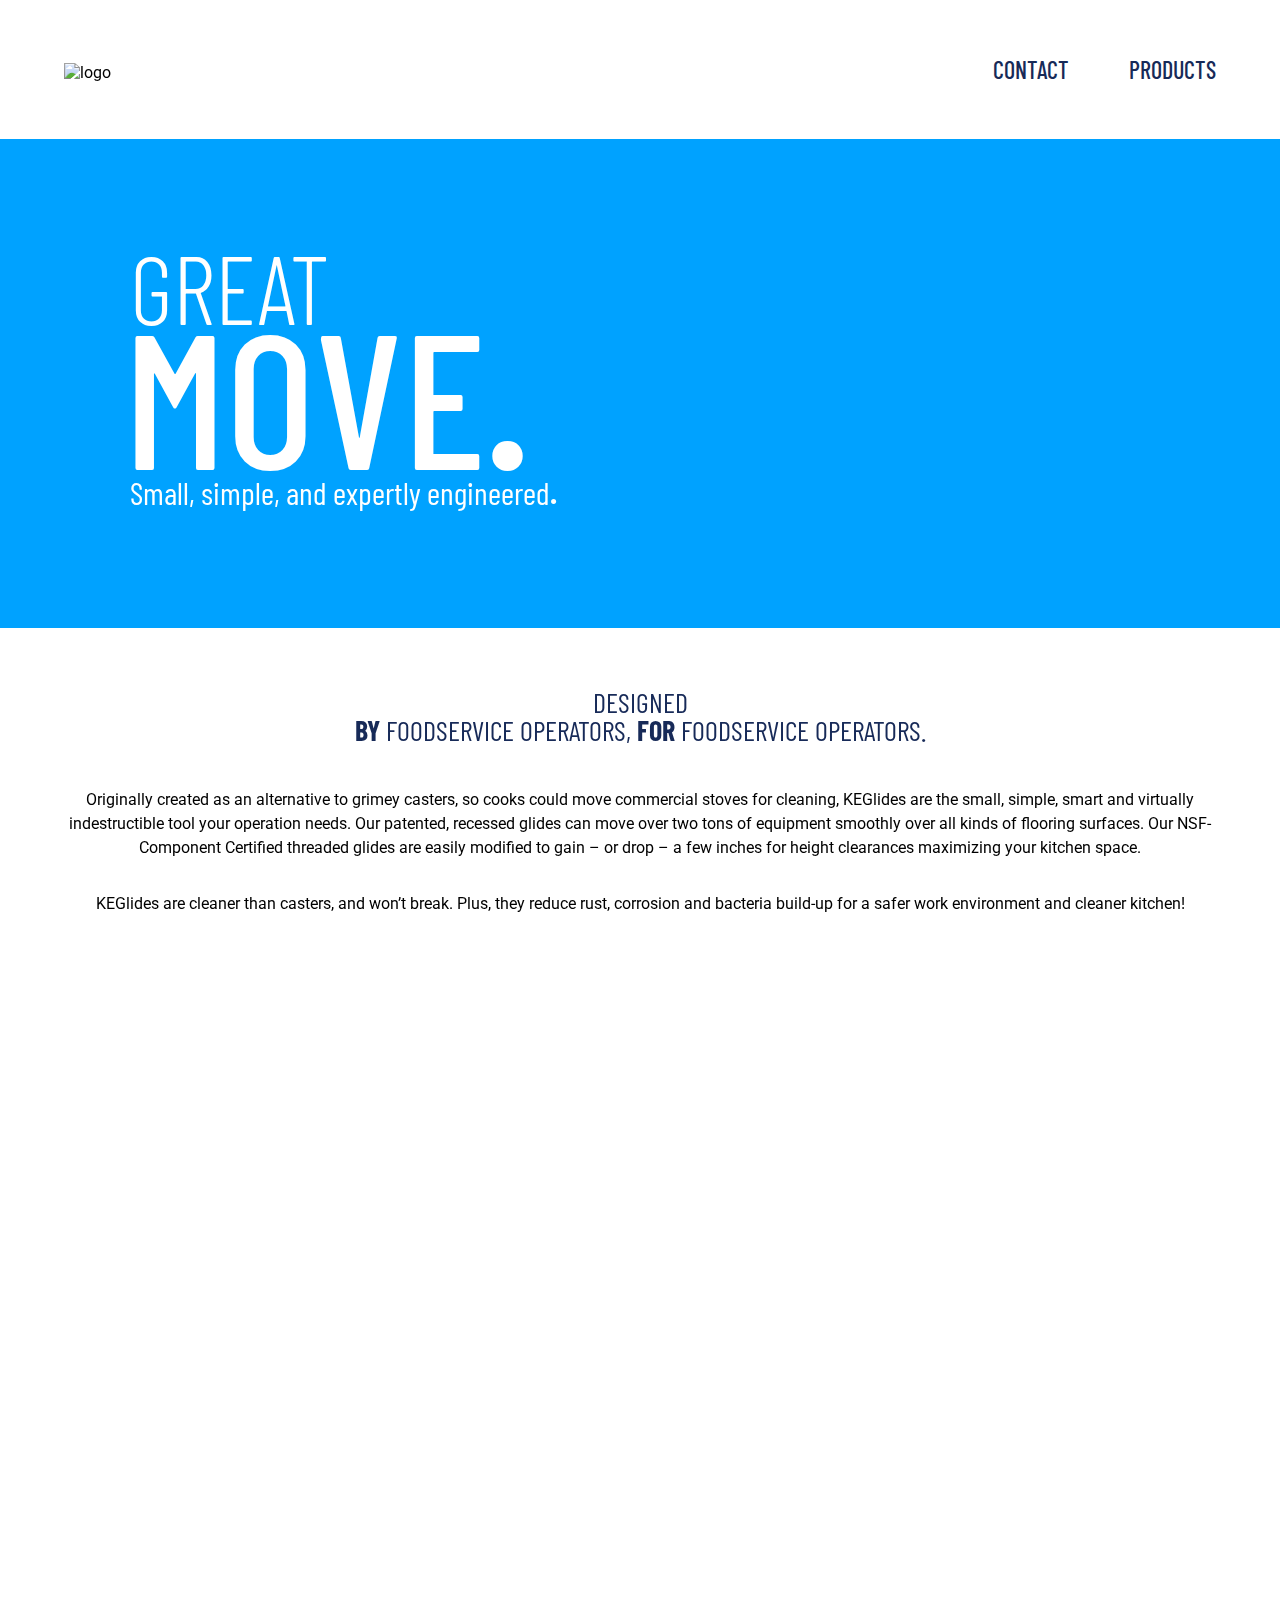
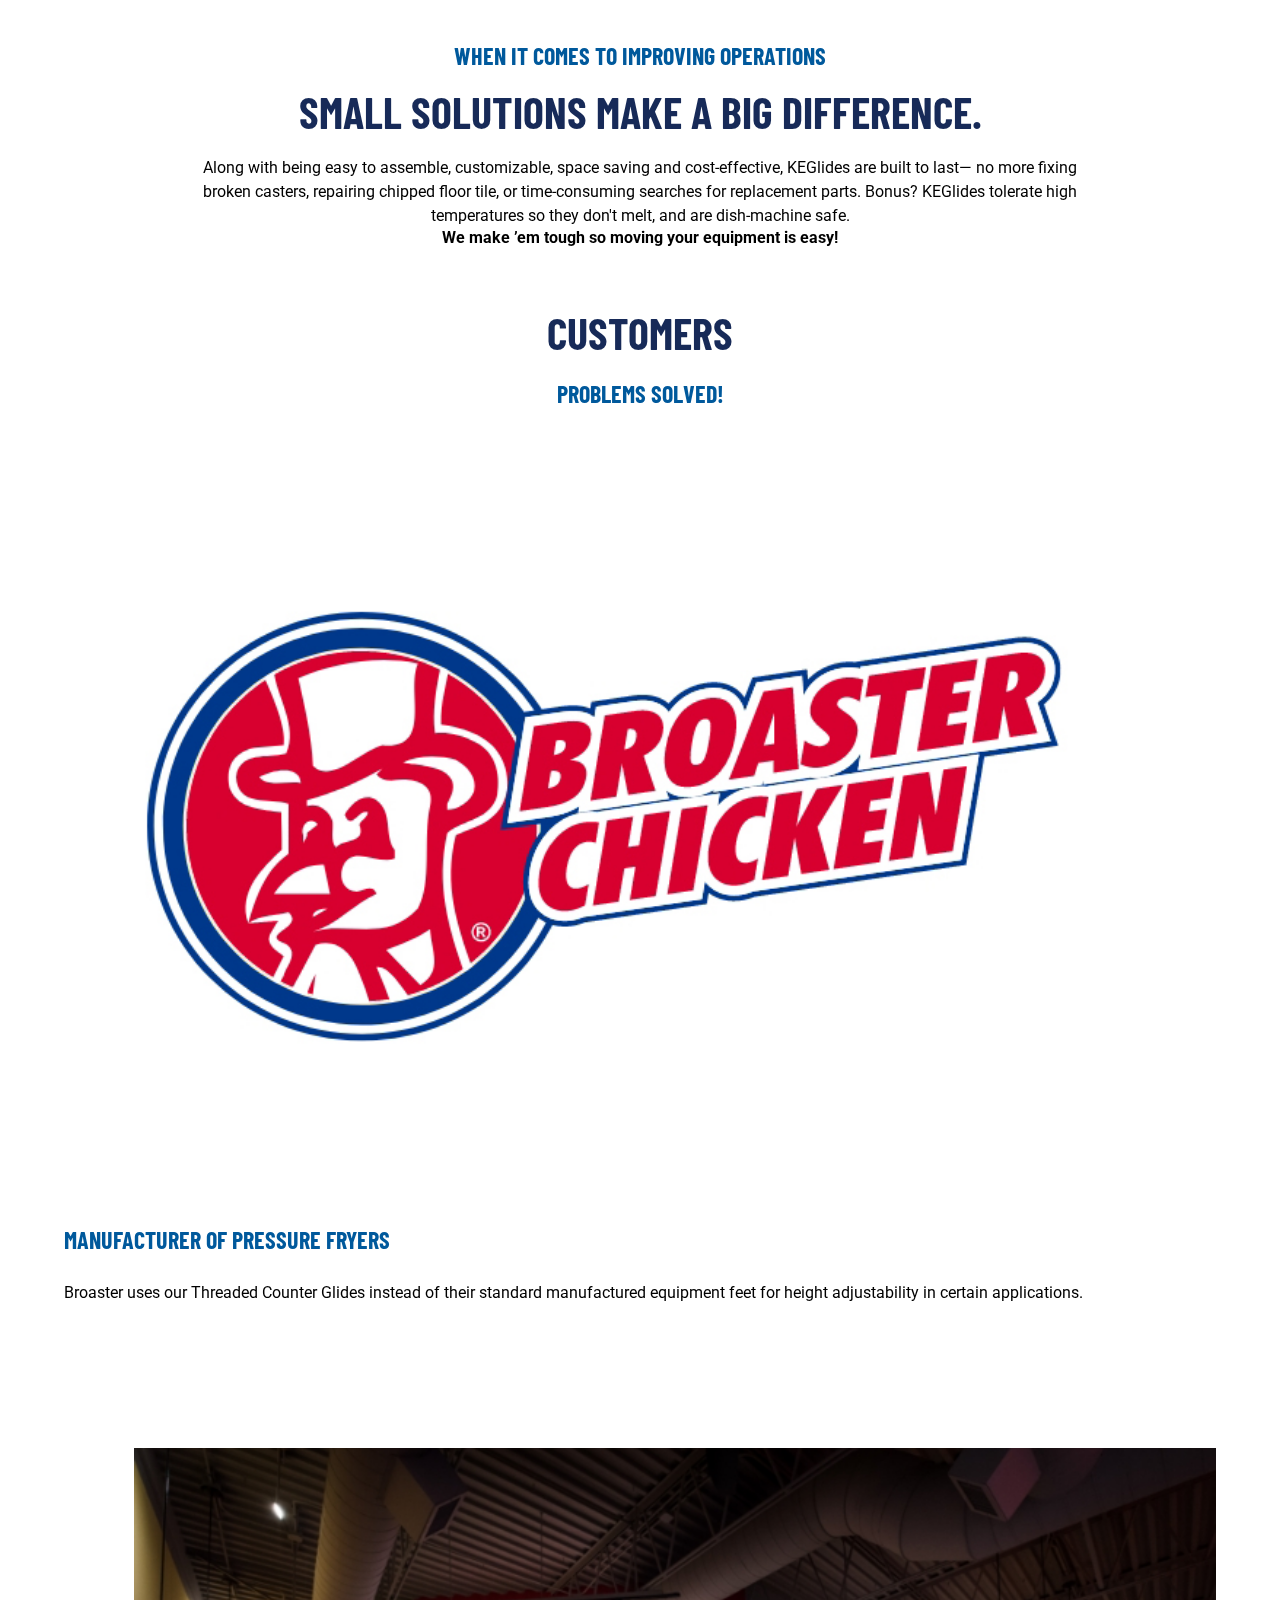
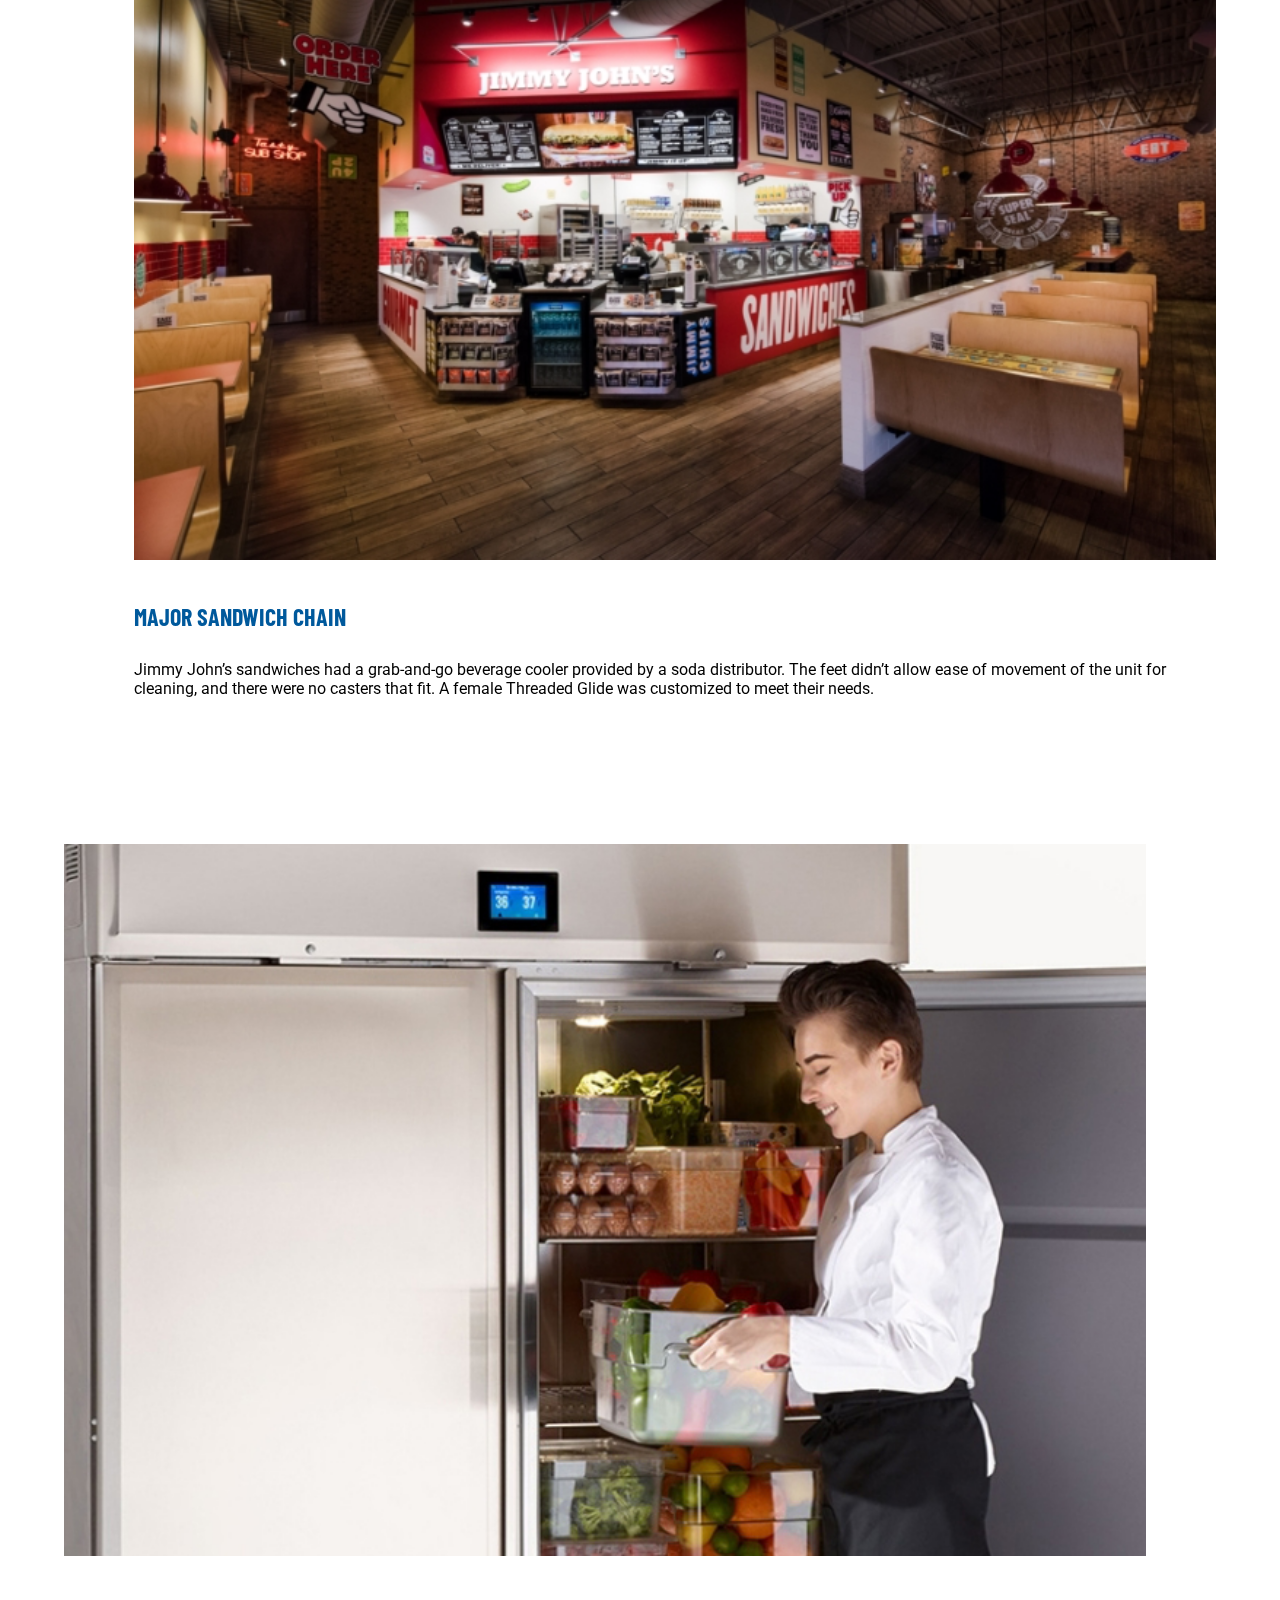
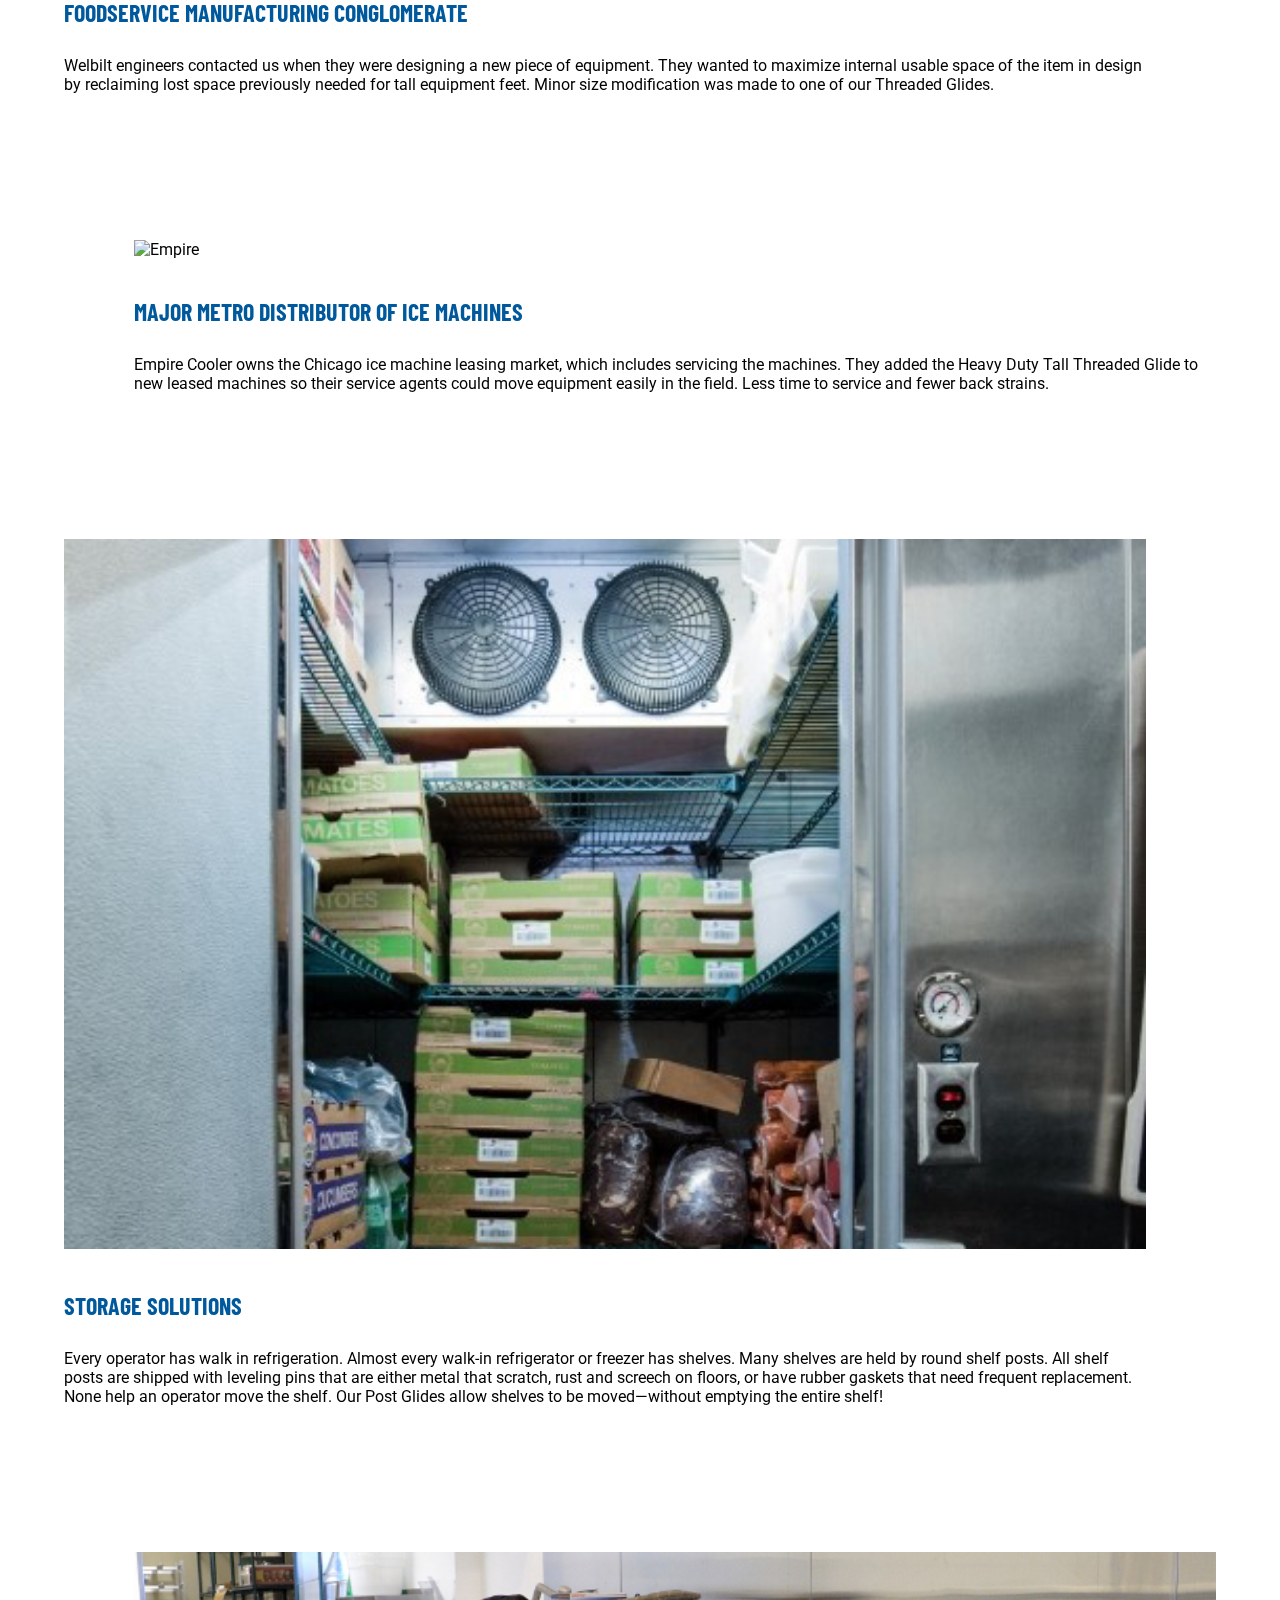
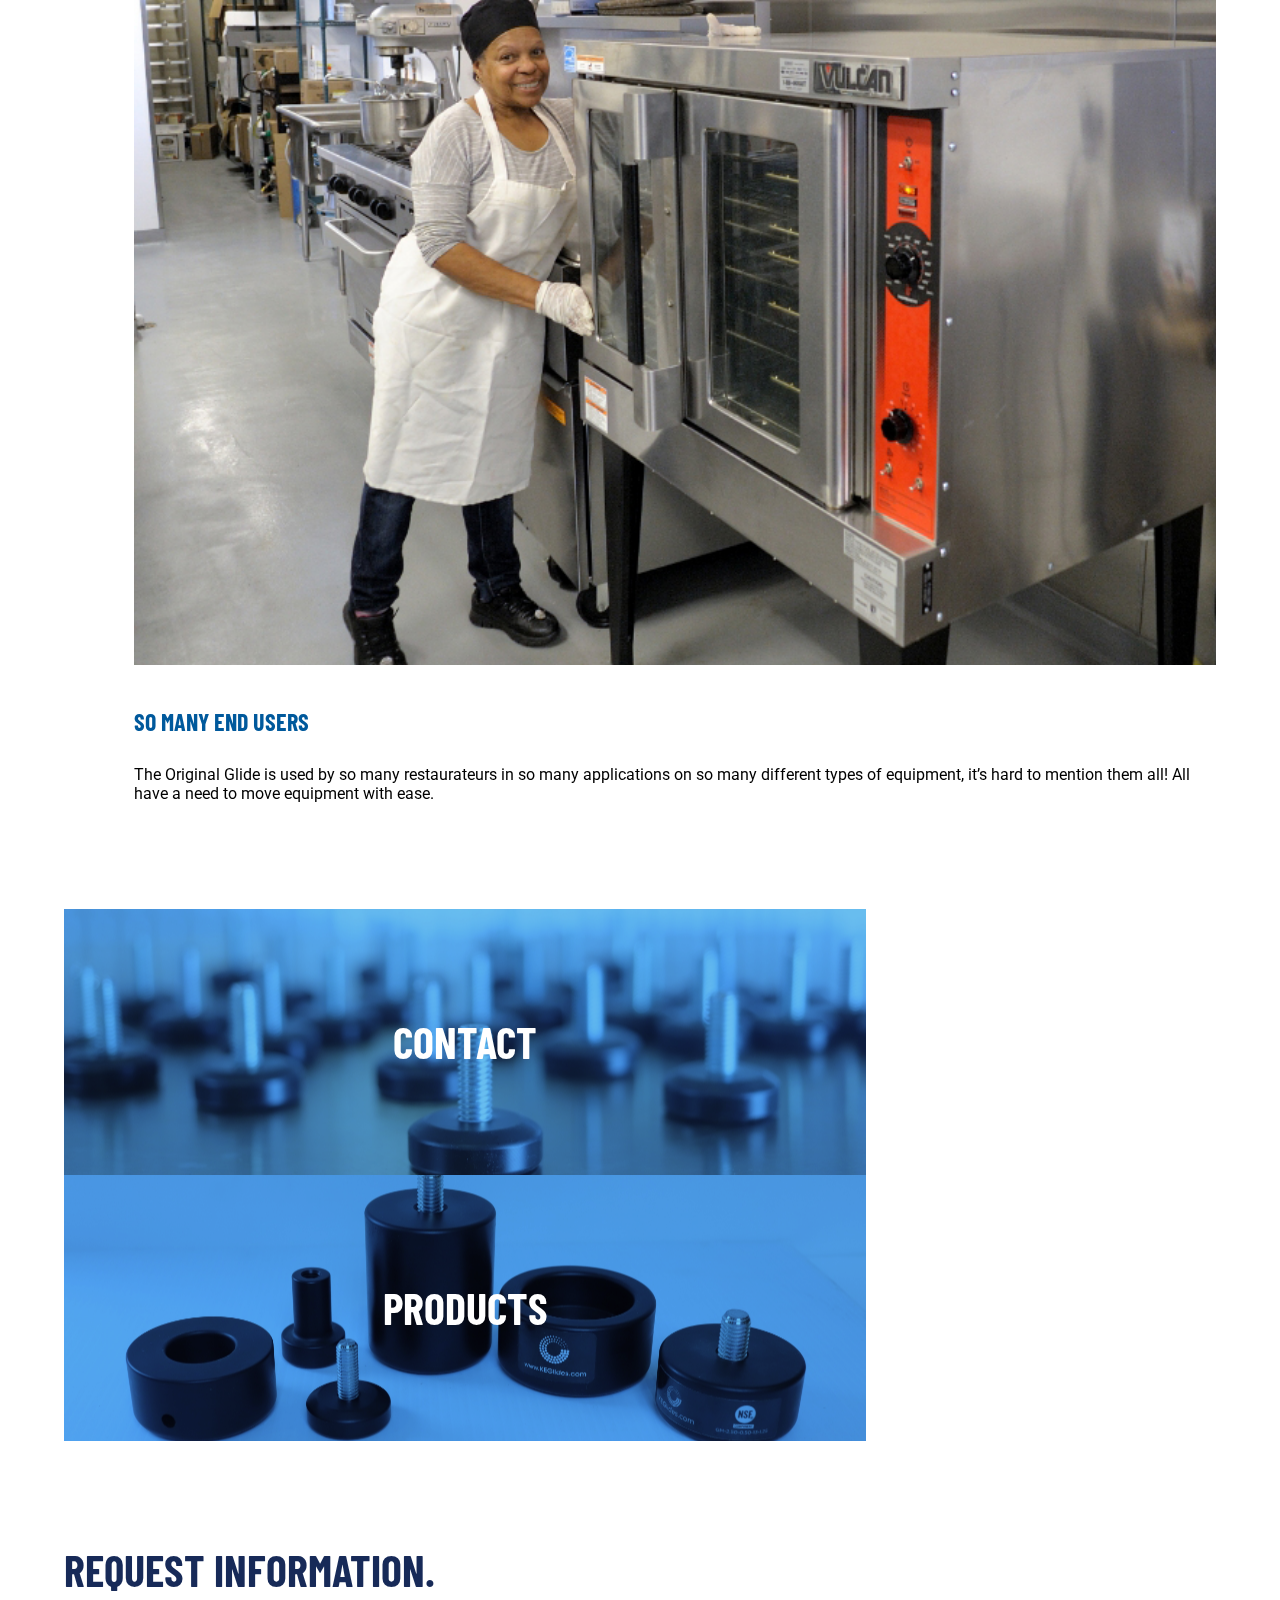
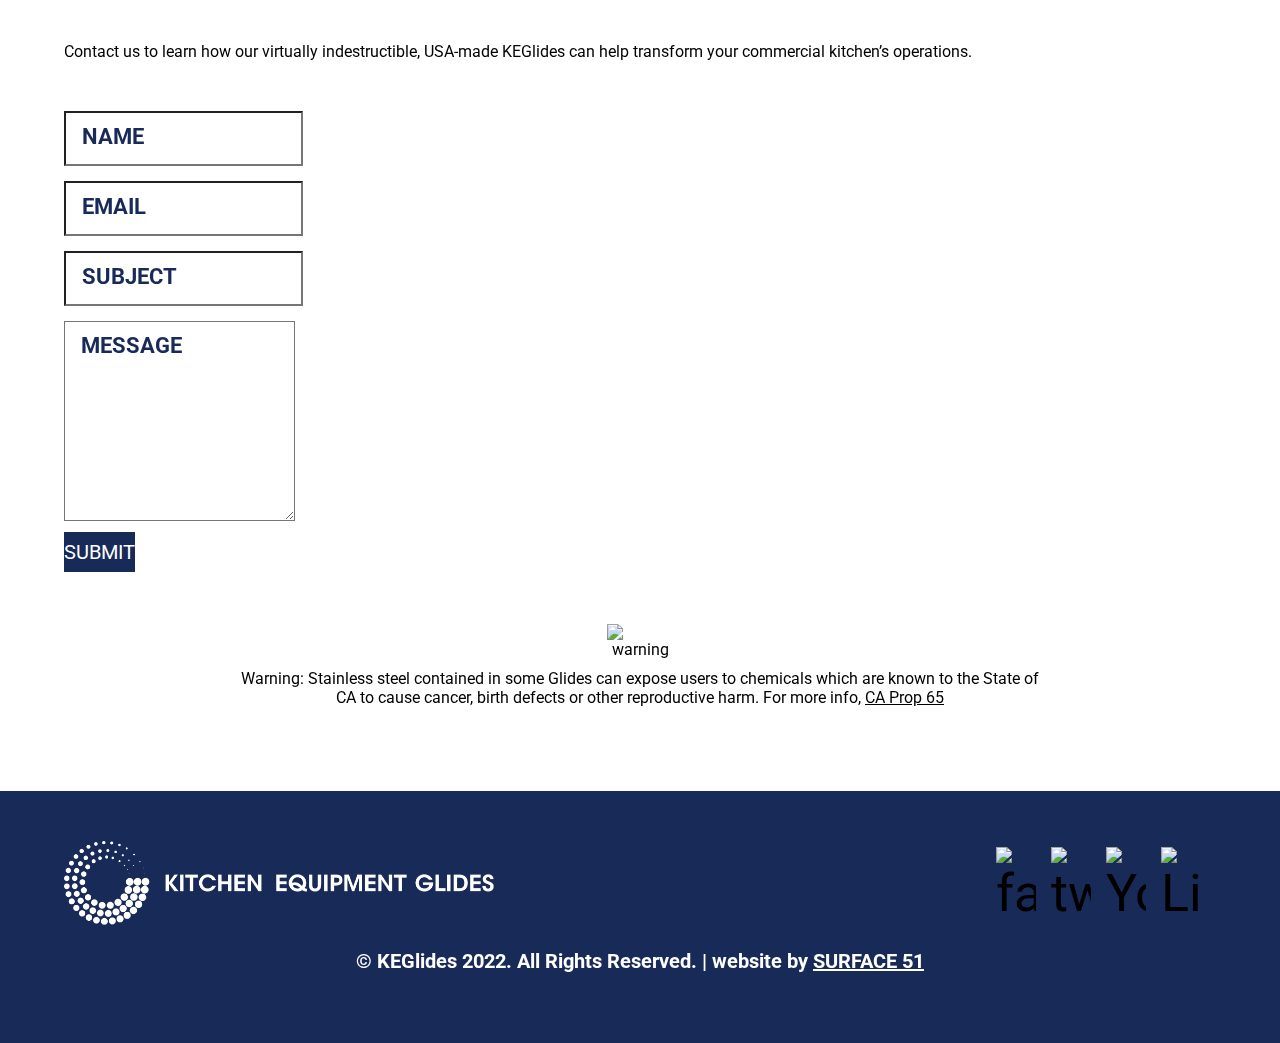
==== commit ba8116fe: "Copy Revisions and style updates" ====
--- a/index.html
+++ b/index.html
@@ -5,7 +5,7 @@
 		<meta charset="UTF-8">
 		<meta http-equiv="X-UA-Compatible" content="IE=edge">
 		<meta name="viewport" content="width=device-width, initial-scale=1.0">
-		<title>Homepage</title>
+		<title>KE Glides</title>
 		<meta name="description" content="KE Glides">
 		<link
 		href="https://unpkg.com/aos@2.3.1/dist/aos.css" rel="stylesheet">
@@ -95,7 +95,7 @@
 		<section class="food">
 			<div class="container">
 				<div class="foodservice">
-					<h3>Designed for maximum performance
+					<h3>Designed 
 						<br>
 						<span>
 							by
@@ -104,14 +104,14 @@
 						<span>for</span>
 						foodservice operators.
 					</h3>
-					<p class="p1">Originally created as an alternative to grimey casters, so busy cooks could move commercial stoves
-						                    easily for cleaning, KEGlides are the small, simple, smart and virtually indestructible tool your
+					<p class="p1">Originally created as an alternative to grimey casters, so cooks could move commercial stoves
+						                    for cleaning, KEGlides are the small, simple, smart and virtually indestructible tool your
 						                    operation needs. Our patented, recessed glides can move over two tons of equipment smoothly over all
 						                    kinds of flooring surfaces. Our NSF-Component Certified threaded glides are easily modified to gain
 						                    – or drop – a few inches for height clearances maximizing your kitchen space.
 					</p>
 					<p class="p1">
-						KEGlides are cleaner than casters, don’t break, plus they reduce rust, corrosion and bacteria
+						KEGlides are cleaner than casters, and won’t break. Plus, they reduce rust, corrosion and bacteria
 						                    build-up for a safer work environment and cleaner kitchen!
 					</p>
 				</div>
@@ -122,14 +122,14 @@
 				                <iframe src="https://player.vimeo.com/video/699606091?h=a2376229b8&title=0&byline=0&portrait=0&speed=0&badge=0&autopause=0&player_id=0&app_id=58479/embed" allow="autoplay; fullscreen; picture-in-picture" allowfullscreen frameborder="0"></iframe>
 				            </div> -->
 				<div class="performance">
-					<h4>When it comes to Improving Operational Performance</h4>
+					<h4>When it comes to Improving Operations</h4>
 					<h2>small solutions make a
 						<span>big difference.</span>
 					</h2>
-					<p class="p1">Along with being easy to assemble, customizable, space saving and more cost effective, KEGlides are
+					<p class="p1">Along with being easy to assemble, customizable, space saving and cost-effective, KEGlides are
 						                    built to last— no more fixing broken casters, repairing chipped floor tile, or time-consuming
-						                    searches looking for replacement equipment feet. Bonus? KEGlides tolerate high temperatures so
-						                    they’re washable and dish-machine safe.
+						                    searches for replacement parts. Bonus? KEGlides tolerate high temperatures so
+						                    they don't melt, and are dish-machine safe.
 					</p>
 					<p class="performance_text">We make ’em tough so moving your equipment is easy!</p>
 				</div>
@@ -142,7 +142,7 @@
 			<div class="container">
 				<div class="customer_text">
 					<h2>Customers</h2>
-					<h4>Here are a few of the ways KEGlides have solved challenging foodservice problems.</h44>
+					<h4>Problems solved!</h44>
 				</div>
 
 				<div class="row">
@@ -151,24 +151,17 @@
 							<img src="images/home/Broasterchicken.jpg" alt="chicken">
 						</div>
 						<div class="customer_list_text">
-							<h4>Manufacturer of chicken pressure fryers</h4>
-							<p class="p1">Broaster began using our Treaded Counter Glide to reduce the damage of moving stainless steel
-								                            feet
-								                            over the top of stainless steel equipment. Over time they migrated to the Threaded Post
-								                            Glide
-								                            with a
-								                            narrower and larger profile that worked better in their application.</p>
+							<h4>Manufacturer of pressure fryers</h4>
+							<p class="p1">Broaster uses our Threaded Counter Glides instead of their standard manufactured equipment feet for height adjustability in certain applications.</p>
 						</div>
 					</div>
 					<div class="cusotmers-wrapper2 col-lg-6 col-md-6 col-sm-6">
 						<div class="customer_image list_images2"><img src="images/home/sandwichchain.jpg" alt="#"></div>
 						<div class="customer_list_text">
 							<h4>Major sandwich chain</h4>
-							<p class="p1">Jimmy John’s sandwiches had a grab-and-go beverage cooler provided by soda distributor. The
-								                            feet didn’t allow easy of movement of the unit for cleaning and there were no casters that
-								                            fit. A female Threaded Glide was customized to meet their needs and allow cleaning that
-								                            didn’t damage tile floors. This has since become our Counter Glide, but it still works on
-								                            beverage coolers!</p>
+							<p class="p1">Jimmy John’s sandwiches had a grab-and-go beverage cooler provided by a soda distributor. The
+								                            feet didn’t allow ease of movement of the unit for cleaning, and there were no casters that
+								                            fit. A female Threaded Glide was customized to meet their needs.</p>
 						</div>
 					</div>
 
@@ -176,12 +169,10 @@
 						<div class="customer_image list_images3"><img src="images/home/Foodservice.jpg" alt="Foodservice">
 						</div>
 						<div class="customer_list_text">
-							<h4>Foodservice
-								                            Manufacturing Conglomerate</h4>
-							<p class="p1">Wel-built engineers contacted us when they were designing a new piece of equipment. They
+							<h4>Foodservice Manufacturing Conglomerate</h4>
+							<p class="p1">Welbilt engineers contacted us when they were designing a new piece of equipment. They
 								                            wanted to maximize internal usable space of the item in design by reclaiming lost space
-								                            previously needed for equipment feet. Minor size modification was made to the Light Duty
-								                            Threaded Glide.</p>
+								                            previously needed for tall equipment feet. Minor size modification was made to one of our Threaded Glides.</p>
 						</div>
 					</div>
 					<div class="cusotmers-wrapper2 col-lg-6 col-md-6 col-sm-6">
@@ -190,8 +181,7 @@
 							<h4>Major Metro Distributor
 								                            of Ice Machines</h4>
 							<p class="p1">Empire Cooler owns the Chicago ice machine leasing market, which includes servicing the
-								                            machines . They started adding the Heavy Duty Tall Threaded Glide to new leased machines to
-								                            make it easier for their service agents to move equipment in the field. Less time to service
+								                            machines. They added the Heavy Duty Tall Threaded Glide to new leased machines so their service agents could move equipment easily in the field. Less time to service
 								                            and fewer back strains.</p>
 						</div>
 					</div>
@@ -204,11 +194,8 @@
 							<p class="p1">Every operator has walk in refrigeration. Almost every walk-in refrigerator or freezer has
 								                            shelves. Many shelves are held by round shelf posts. All shelf posts are shipped with
 								                            leveling pins that are either metal that scratch, rust and screech on floors, or have rubber
-								                            gaskets that need frequent replacement. Neither help an operator move the shelf. Our Post
-								                            Glides allow an operator to move a shelf more easily than before. Be careful though, we
-								                            can’t guarantee your stored items won’t fall off the shelf but Glides help save time and
-								                            energy in the process.
-							</p>
+								                            gaskets that need frequent replacement. None help an operator move the shelf. Our Post
+								                            Glides allow shelves to be moved—without emptying the entire shelf!</p>
 						</div>
 					</div>
 					<div class="cusotmers-wrapper2 col-lg-6 col-md-6 col-sm-6">
@@ -217,10 +204,7 @@
 							<h4>So Many End Users
 							</h4>
 							<p class="p1">The Original Glide is used by so many restaurateurs in so many applications on so many
-								                            different types of equipment, it’s hard to mention them all. The common thread is that all
-								                            have a need to move equipment with ease with a simple, inexpensive product that has no
-								                            moving parts, rarely needs replacement, that can hold up to corrosive cleaning chemicals and
-								                            improve efficiencies in the back of the house.</p>
+								                            different types of equipment, it’s hard to mention them all! All have a need to move equipment with ease.</p>
 						</div>
 					</div>
 
--- a/css/fonts.css
+++ b/css/fonts.css
@@ -38,19 +38,29 @@
 
 
 body.s51 {
-    font-family: 'Roboto', sans-serif !important;    
-    font-size: 14px;
+    font-family: 'Roboto', sans-serif !important;
+    font-size  : 14px;
+}
+
+p.p3,
+.copyright p,
+.detail_btn a {
+    font-family: 'Roboto', sans-serif !important;
 }
 
 @media only screen and (min-width: 769px) {
     body.s51 {
-        font-family: 'Roboto', sans-serif !important;    
-        font-size: 16px;
+        font-family: 'Roboto', sans-serif !important;
+        font-size  : 16px;
     }
 }
 
-body.s51 h1, body h2, body h3, body h4, body h5 {
-    font-family: 'Barlow Condensed', sans-serif !important;
+body.s51 h1,
+body h2,
+body h3,
+body h4,
+body h5 {
+    font-family   : 'Barlow Condensed', sans-serif !important;
     text-transform: uppercase;
 }
 
@@ -60,20 +70,23 @@
 
 
 
-body.s51 p, ul, li, ol {
+body.s51 p,
+ul,
+li,
+ol {
     font-size: 1em;
-} 
+}
 
 body.s51 h1 {
     font-size: 2.5rem;
 }
 
 body.s51 h2 {
-    font-size: 2.75rem ;
+    font-size: 2.75rem;
 }
 
 body.s51 h3 {
-    font-size: 1.75rem ;
+    font-size: 1.75rem;
 }
 
 body.s51 h4 {
@@ -85,14 +98,9 @@
 }
 
 body.s51 h6 {
-    font-size: 1em ;
+    font-size: 1em;
 }
 
 body.s51 .pro_text h1 {
     font-size: 6rem;
-}
-
-
-
-
-
+}--- a/css/style.css
+++ b/css/style.css
@@ -1,9 +1,9 @@
 /* Global css start */
 * {
-  box-sizing: border-box;
+  box-sizing     : border-box;
   scroll-behavior: smooth;
-  padding: 0;
-  margin: 0;
+  padding        : 0;
+  margin         : 0;
 
 }
 
@@ -17,7 +17,7 @@
 }
 
 body {
-  margin: 0;
+  margin : 0;
   padding: 0;
 
 }
@@ -34,40 +34,47 @@
 }
 
 h1 {
-font-size: 214px;
-}
+  font-size: 214px;
+}
+
 h2 {
-font-size: 109px;
-}
+  font-size: 109px;
+}
+
 h3 {
   font-size: 70px;
 }
+
 h4 {
   font-size: 54px;
 }
-h5{
+
+h5 {
   font-size: 50px;
 }
 
-p{
+p {
   font-size: 16px;
 }
-.p1{
+
+.p1 {
   font-size: 35px;
 }
-.p2{
-  font-size:32px;
-}
-
-.p3{
+
+.p2 {
+  font-size: 32px;
+}
+
+.p3 {
   font-size: 25px;
 }
+
 h1 span,
 h2 span,
 h3 span,
 h4 span,
 h5 span,
-h6 span{
+h6 span {
   font-weight: bold;
 }
 
@@ -82,8 +89,8 @@
 li,
 a {
   padding: 0;
-  margin: 0;
-  color: #000;
+  margin : 0;
+  color  : #000;
 }
 
 p {
@@ -108,8 +115,8 @@
 
 .container {
   max-width: 1656px;
-  margin: 0 auto;
-  width: 90%;
+  margin   : 0 auto;
+  width    : 90%;
 }
 
 /* Global css end */
@@ -120,13 +127,13 @@
 }
 
 header nav {
-  display: flex;
-  justify-content: space-between;
-  align-items: center;
+  display         : flex;
+  justify-content : space-between;
+  align-items     : center;
   background-color: white;
-  /* position: absolute; */
-  z-index: 1;
-  width: 100%;
+  /* position     : absolute; */
+  z-index         : 1;
+  width           : 100%;
 }
 
 header nav ul {
@@ -134,23 +141,23 @@
 }
 
 header nav ul li {
-  display: inline-block;
+  display    : inline-block;
   margin-left: 60px;
 }
 
 header nav ul li a {
   color: #172a58;
 
-  font-size: 32px;
+  font-size      : 32px;
   text-decoration: none;
 
 }
 
 header nav .nav-btn a {
-  border: 1px solid;
-  padding: 11px 34px;
+  border       : 1px solid;
+  padding      : 11px 34px;
   border-radius: 4px;
-  color: black;
+  color        : black;
 }
 
 header .clear {
@@ -161,27 +168,27 @@
 
 /* Banner css start */
 .banner {
-  background-image: url("../images/home/Mask Group 24.jpg");
-  background-size: cover;
-  background-repeat: no-repeat;
+  background-image   : url("../images/home/Mask Group 24.jpg");
+  background-size    : cover;
+  background-repeat  : no-repeat;
   background-position: center;
-  position: relative;
-  padding: 100px 0 120px;
+  position           : relative;
+  padding            : 100px 0 120px;
 }
 
 .banner::after {
-  content: " ";
-  height: 100%;
-  position: absolute;
-  top: 0;
-  left: 0;
-  width: 100%;
-  background: rgb(0, 162, 255);
+  content       : " ";
+  height        : 100%;
+  position      : absolute;
+  top           : 0;
+  left          : 0;
+  width         : 100%;
+  background    : rgb(0, 162, 255);
   mix-blend-mode: multiply;
 }
 
 .banner .banner_text {
-  z-index: 1;
+  z-index : 1;
   position: relative;
 
 }
@@ -194,22 +201,22 @@
 .banner .banner_text h1 {
 
   font-weight: 500;
-  color: white;
+  color      : white;
 }
 
 .banner .banner_text h2 {
-  font-size: 340px;
-  font-weight: 700;
-  color: white;
-  line-height: 200px;
-  margin-top: -25px;
+  font-size    : 340px;
+  font-weight  : 700;
+  color        : white;
+  line-height  : 200px;
+  margin-top   : -25px;
   margin-bottom: 25px;
 }
 
 .banner_text h5 {
   font-weight: 700;
-  margin-top: 40px;
-  color: white;
+  margin-top : 40px;
+  color      : white;
 }
 
 
@@ -218,44 +225,45 @@
 
 /* FOODSERVICE CSS STARTS */
 .food {
-  padding-top: 107px;
+  padding-top      : 107px;
   /* padding-bottom: 94px; */
 }
 
 .food .foodservice h3 {
   text-align: center;
-  
-  color: #172a58;
+
+  color         : #172a58;
   padding-bottom: 48px;
-  max-width: 1366px;
-  margin: 0 auto;
+  max-width     : 1366px;
+  margin        : 0 auto;
 }
 
 
 
 .food .foodservice .p1 {
-  width: 100%;
-  max-width: 1408px;
+  width      : 100%;
+  max-width  : 1408px;
+  text-align : center;
+  margin     : 0 auto;
+  line-height: 1.5;
+
+  padding-bottom: 50px;
+}
+
+
+.food .foodservie_image {
+  padding   : 56.25% 0 0 0;
+  position  : relative;
   text-align: center;
-  margin: 0 auto;
-  line-height: 1.5;
-  
-  padding-bottom: 50px;
-}
-
-
-.food .foodservie_image{
-  padding:56.25% 0 0 0; 
-  position:relative;
-  text-align: center;
-    margin: 0 auto;
-}
-.food .foodservie_image iframe{
-  position:absolute;
-  top:0;
-  left:0;
-  width:100%;
-  height:100%;
+  margin    : 0 auto;
+}
+
+.food .foodservie_image iframe {
+  position     : absolute;
+  top          : 0;
+  left         : 0;
+  width        : 100%;
+  height       : 100%;
   border-radius: 10px;
   /* box-shadow: grey 0 0 8px 4px; */
 }
@@ -282,33 +290,33 @@
 }
 
 .food .performance h2 {
-  text-align: center;
-  color: #172a58;
+  text-align       : center;
+  color            : #172a58;
   /* padding-bottom: 1; */
-  padding: .5em 0;
+  padding          : .5em 0;
 }
 
 .food .performance h4 {
   text-align: center !important;
-  color: #00599c;
+  color     : #00599c;
 }
 
 .food .performance .p1 {
   line-height: 1.5;
-  text-align: center !important;
-  margin: 0 auto;
-  width: 100%;
-  max-width: 900px;
-  padding: 0 !important;
+  text-align : center !important;
+  margin     : 0 auto;
+  width      : 100%;
+  max-width  : 900px;
+  padding    : 0 !important;
 }
 
 .food .performance .performance_text {
   /* font-size: 35px; */
-  font-weight: 700;
-  text-align: center;
-  margin: 0 auto;
-  width: 100%;
-  max-width: 1326px;
+  font-weight   : 700;
+  text-align    : center;
+  margin        : 0 auto;
+  width         : 100%;
+  max-width     : 1326px;
   /* padding-top: 41px; */
 }
 
@@ -316,16 +324,16 @@
 
 /* CUSTOMERS CSS STARTS HERE */
 .customer .customer_text h2 {
-  color: #172a58;
-  text-align: center;
+  color         : #172a58;
+  text-align    : center;
   padding-bottom: 27px;
 }
 
 .customer .customer_text h4 {
-  color: #00599c;
-  text-align: center;
+  color         : #00599c;
+  text-align    : center;
   padding-bottom: 25.7px;
- 
+
 }
 
 .customer .customer_list_text {
@@ -347,10 +355,10 @@
 .customer .row .col-lg-6 h4 {
   width: 100%;
   color: #00599c;
-  
-  font-weight: 700;
+
+  font-weight   : 700;
   padding-bottom: 15px;
-  padding-top: 41px;
+  padding-top   : 41px;
 }
 
 .customer .row .col-lg-6 .p1 {
@@ -366,71 +374,71 @@
 }
 
 .nextpages .contact_image {
-  background-image: url("./../images/home/contactpage.jpg");
+  background-image   : url("./../images/home/contactpage.jpg");
   background-position: center;
-  background-repeat: no-repeat;
-  background-size: cover;
+  background-repeat  : no-repeat;
+  background-size    : cover;
+  position           : relative;
+  max-width          : 802px;
+}
+
+.nextpages .contact_image::after {
+  content       : " ";
+  height        : 100%;
+  position      : absolute;
+  top           : 0;
+  left          : 0;
+  width         : 100%;
+  background    : rgba(4, 145, 229, 0.6);
+  mix-blend-mode: multiply;
+}
+
+.nextpages .contact_image h2 {
+
+  font-weight: 700;
+  padding    : 111px 0;
+  color      : white;
+  text-align : center;
+  margin     : 0 auto;
+}
+
+.nextpages .contact_image h2 {
+  z-index : 1;
   position: relative;
-  max-width: 802px;
-}
-
-.nextpages .contact_image::after {
-  content: " ";
-  height: 100%;
-  position: absolute;
-  top: 0;
-  left: 0;
-  width: 100%;
-  background: rgba(4, 145, 229, 0.6);
-  mix-blend-mode: multiply;
-}
-
-.nextpages .contact_image h2 {
-
-  font-weight: 700;
-  padding: 111px 0;
-  color: white;
-  text-align: center;
-  margin: 0 auto;
-}
-
-.nextpages .contact_image h2 {
-  z-index: 1;
-  position: relative;
 }
 
 .nextpages .product_image {
-  background-image: url("./../images/home/productimage.jpg");
+  background-image   : url("./../images/home/productimage.jpg");
   /* background-image: url("./../product.html"); */
   background-position: center;
-  background-repeat: no-repeat;
-  background-size: cover;
-  position: relative;
-  max-width: 802px;
+  background-repeat  : no-repeat;
+  background-size    : cover;
+  position           : relative;
+  max-width          : 802px;
 }
 
 .nextpages .product_image::after {
-  content: " ";
-  height: 100%;
-  position: absolute;
-  top: 0;
-  left: 0;
-  width: 100%;
-  background: rgba(4, 145, 229, 0.6);
+  content       : " ";
+  height        : 100%;
+  position      : absolute;
+  top           : 0;
+  left          : 0;
+  width         : 100%;
+  background    : rgba(4, 145, 229, 0.6);
   mix-blend-mode: multiply;
 }
 
 .nextpages .product_image h2 {
- 
+
   font-weight: 700;
-  padding: 111px 0;
-  color: white;
-  text-align: center;
-  margin: 0 auto;
+  padding    : 111px 0;
+  color      : white;
+  text-align : center;
+  margin     : 0 auto;
 }
 
 .nextpages .product_image h2 {
-  z-index: 1;
+  z-index : 1;
   position: relative;
 }
 
@@ -438,32 +446,32 @@
 
 /* FORM STARTS HERE */
 .contact_form .contact_form_text h2 {
-  width: 100%;
-  max-width: 1222px;
+  width      : 100%;
+  max-width  : 1222px;
   font-weight: 700;
 
-  color: #172a58;
+  color     : #172a58;
   text-align: left;
-  margin: 0 auto;
+  margin    : 0 auto;
 
   padding-top: 25px;
 }
 
 .contact_form .contact_form_text .p2 {
 
-  width: 100%;
-  max-width: 1222px;
+  width         : 100%;
+  max-width     : 1222px;
+  text-align    : left;
+  margin        : 0 auto;
+  padding-bottom: 50px;
+  padding-top   : 50px;
+}
+
+.contact_form .contact_forms {
+  width     : 100%;
+  max-width : 1222px;
   text-align: left;
-  margin: 0 auto;
-  padding-bottom: 50px;
-  padding-top: 50px;
-}
-
-.contact_form .contact_forms {
-  width: 100%;
-  max-width: 1222px;
-  text-align: left;
-  margin: 0 auto;
+  margin    : 0 auto;
 }
 
 
@@ -474,19 +482,19 @@
 }
 
 .contact_forms textarea::placeholder {
-  color: #172A58;
+  color    : #172A58;
   font-size: 20px;
 }
 
 .contact_forms .btn-primary {
-  margin-top: 35px;
+  margin-top      : 35px;
   background-color: #172a58;
-  width: 100%;
-  max-width: 485px;
-  font-size: 32px;
-  color: white;
-  padding: 8px 0px;
-  border: 0px;
+  width           : 100%;
+  max-width       : 485px;
+  font-size       : 32px;
+  color           : white;
+  padding         : 8px 0px;
+  border          : 0px;
 }
 
 .contact_forms .btn-primary:hover {
@@ -494,30 +502,32 @@
 }
 
 .contact_forms .form-control {
-  padding: 15px 15px;
-  font-size: 32px;
+  padding      : 15px 15px;
+  font-size    : 32px;
   margin-bottom: 15px;
-  height: 60px;
+  height       : 60px;
 }
 
 .contact_form input::placeholder {
-  color: #172A58;
-  font-size: 28px;
+  color      : #172A58;
+  font-size  : 28px;
   font-weight: 700;
+  font-family: 'Roboto', sans-serif !important;
 }
 
 .contact_form textarea::placeholder {
-  font-size: 28px;
+  font-size  : 28px;
   font-weight: 700;
+  font-family: 'Roboto', sans-serif !important;
 }
 
 /* CONTACT FROM ENDS */
 
 /* WARNING CSS STARTS */
 .warning .warning_image {
-  padding-top: 159px;
+  padding-top   : 159px;
   padding-bottom: 10px;
-  text-align: center;
+  text-align    : center;
 }
 
 .warning .warning_image img {
@@ -525,12 +535,12 @@
 }
 
 .warning .warning_text .p3 {
-  width: 100%;
-  max-width: 1302px;
+  width      : 100%;
+  max-width  : 1302px;
   font-family: Source Sans Pro;
-  
-  text-align: center;
-  margin: 0 auto;
+
+  text-align    : center;
+  margin        : 0 auto;
   padding-bottom: 84px;
 }
 
@@ -542,12 +552,12 @@
 /* Warning Ends */
 /* FOOTER */
 footer {
-  padding: 50px 0;
+  padding         : 50px 0;
   background-color: #172a58;
 }
 
 .footer_content {
-  display: flex;
+  display        : flex;
   justify-content: space-between;
 }
 
@@ -560,23 +570,23 @@
 }
 
 footer .icons {
-  width: 100%;
-  max-width: 382px;
-  display: flex;
+  width      : 100%;
+  max-width  : 382px;
+  display    : flex;
   place-items: center;
-  /* padding: 47px 0; */
+  /* padding : 47px 0; */
 }
 
 footer .icons ul {
-  display: flex;
+  display    : flex;
   margin-left: auto;
 }
 
 footer .icons ul li {
-  font-size: 52px;
+  font-size   : 52px;
   margin-right: 15px;
-  color: white;
-  position: relative;
+  color       : white;
+  position    : relative;
 }
 
 footer .icons li a img {
@@ -585,27 +595,32 @@
 
 footer .icons ul li span {
   position: absolute;
-  right: 0;
-  top: 0;
-  opacity: 0;
+  right   : 0;
+  top     : 0;
+  opacity : 0;
 }
 
 footer .icons ul li:hover span {
   opacity: 1 !important;
-  cursor: pointer;
+  cursor : pointer;
 }
 
 footer .copyright p {
 
-  color: white;
+  color      : white;
   font-weight: 700;
-  text-align: center;
-  margin: 0 auto;
+  text-align : center;
+  margin     : 0 auto;
   padding-top: 20px;
 }
 
 footer .copyright a {
-  color: white;
+  color          : white;
+  text-decoration: underline;
+}
+
+footer .copyright a:hover {
+  opacity: .9;
 }
 
 /* @media (max-width: 1885px) {
@@ -702,35 +717,43 @@
 @media (max-width: 1440px) {
   h1 {
     font-size: 2.5rem;
-    }
-    h2 {
-      font-size: 2rem;
-    }
-    h3 {
-      font-size: 1.75rem;
-    }
-    h4 {
-      font-size: 1.5rem;
-    }
-    h5{
-      font-size: 1.25rem;
-    }
-    h6 {
-      font-size: 1rem;
-    }
-    p{
-      font-size: 1rem;
-    }
-    .p1{
-      font-size: 1rem;
-    }
-    .p2{
-      font-size: 1rem;
-    }
-    
-    .p3{
-      font-size: 1rem;
-    }
+  }
+
+  h2 {
+    font-size: 2rem;
+  }
+
+  h3 {
+    font-size: 1.75rem;
+  }
+
+  h4 {
+    font-size: 1.5rem;
+  }
+
+  h5 {
+    font-size: 1.25rem;
+  }
+
+  h6 {
+    font-size: 1rem;
+  }
+
+  p {
+    font-size: 1rem;
+  }
+
+  .p1 {
+    font-size: 1rem;
+  }
+
+  .p2 {
+    font-size: 1rem;
+  }
+
+  .p3 {
+    font-size: 1rem;
+  }
 
   /* header {
     height: 85px;
@@ -772,18 +795,20 @@
   } */
 
   .banner .banner_text h2 {
-    font-size: 150px;
+    font-size  : 150px;
     line-height: 150px;
   }
 
-.banner .banner_text h5{
-  margin-top: unset;
-}
-.banner_text {
-  padding: 0 130px;
-}
+  .banner .banner_text h5 {
+    margin-top: unset;
+  }
+
+  .banner_text {
+    padding: 0 130px;
+  }
+
   .food {
-    padding-top: 60px;
+    padding-top      : 60px;
     /* padding-bottom: 60px; */
   }
 
@@ -793,7 +818,7 @@
 
   .food .foodservie_image {
     max-width: 950px;
-    
+
   }
 
 
@@ -821,7 +846,7 @@
 
   .contact_form .contact_form_text p {
     padding-bottom: 25px;
-    padding-top: 15px;
+    padding-top   : 15px;
   }
 
   .contact_forms .form-control {
@@ -861,7 +886,7 @@
   }
 
   footer .icons ul li i {
-    font-size: 36px;
+    font-size   : 36px;
     margin-right: 20px;
   }
 
@@ -882,40 +907,46 @@
 @media (max-width: 1024px) {
   h1 {
     font-size: 80px;
-    }
-    h2 {
+  }
+
+  h2 {
     font-size: 80px;
-    }
-    h3 {
-      font-size: 50px;
-    }
-    h4 {
-      font-size: 40px;
-    }
-    h5{
-      font-size: 25px;
-    }
-    
-    p{
-      font-size: 14px;
-    }
-    .p1{
-      font-size: 24px;
-    }
-    .p2{
-      font-size:18px;
-    }
-    
-    .p3{
-      font-size: 16px;
-    }
-  
+  }
+
+  h3 {
+    font-size: 50px;
+  }
+
+  h4 {
+    font-size: 40px;
+  }
+
+  h5 {
+    font-size: 25px;
+  }
+
+  p {
+    font-size: 14px;
+  }
+
+  .p1 {
+    font-size: 24px;
+  }
+
+  .p2 {
+    font-size: 18px;
+  }
+
+  .p3 {
+    font-size: 16px;
+  }
+
   header .header_image {
     max-width: 300px;
   }
 
   header nav ul li a {
-    font-size: 26px;
+    font-size  : 26px;
     font-weight: 500;
 
   }
@@ -931,12 +962,12 @@
 
   .next-arrow3 {
     font-size: 35px;
-    right: 30px;
+    right    : 30px;
   }
 
   .prev-arrow3 {
     font-size: 35px;
-    left: 30px;
+    left     : 30px;
   }
 
   .banner_text {
@@ -944,12 +975,12 @@
   }
 
   .banner .banner_text h1 {
- 
+
     /* line-height: 75px; */
   }
 
   .banner .banner_text h2 {
-    font-size: 146px;
+    font-size  : 146px;
     line-height: 110px;
   }
 
@@ -958,14 +989,14 @@
   }
 
   .slick-prev:before {
-    content: "<";
-    opacity: 1;
+    content  : "<";
+    opacity  : 1;
     font-size: 32px;
   }
 
   .slick-next:before {
-    content: ">";
-    opacity: 1;
+    content  : ">";
+    opacity  : 1;
     font-size: 32px;
   }
 
@@ -980,7 +1011,7 @@
 
   .food .foodservice p {
 
-    max-width: 680px;
+    max-width     : 680px;
     padding-bottom: 10px;
   }
 
@@ -990,7 +1021,7 @@
 
   .food .foodservie_image {
     max-width: 750px;
-}
+  }
 
   .food .performance h3 {
 
@@ -1003,7 +1034,7 @@
   }
 
   .food .performance p {
-   
+
     max-width: 680px;
   }
 
@@ -1028,12 +1059,12 @@
 
   .contact_form .contact_form_text p {
     max-width: 680px;
-    padding: 15px 0;
+    padding  : 15px 0;
   }
 
   .contact_forms .btn-primary {
     margin-top: 20px;
-    max-width: 250px;
+    max-width : 250px;
   }
 
   .contact_form .contact_forms {
@@ -1041,10 +1072,10 @@
   }
 
   .contact_forms .form-control {
-    padding: 10px 10px;
-    font-size: 22px;
+    padding      : 10px 10px;
+    font-size    : 22px;
     margin-bottom: 20px;
-    height: 60px;
+    height       : 60px;
   }
 
   footer .logo {
@@ -1053,12 +1084,12 @@
 
   .footer_content {
     max-width: 680px;
-    margin: 0 auto;
+    margin   : 0 auto;
   }
 
   footer .icons {
     max-width: 230px;
-    padding: 5px;
+    padding  : 5px;
   }
 
   footer .icons ul li i {
@@ -1078,12 +1109,12 @@
   }
 
   .food {
-    padding-top: 60px;
+    padding-top      : 60px;
     /* padding-bottom: 60px; */
   }
 
   .food .foodservie_image {
-  max-width: 600px;
+    max-width: 600px;
   }
 
   .food .performance .performance_text {
@@ -1096,7 +1127,7 @@
 
   .contact_form .contact_form_text p {
     padding-bottom: 15px;
-    padding-top: 15px;
+    padding-top   : 15px;
   }
 
   .warning .warning_image {
@@ -1109,33 +1140,39 @@
 
   h1 {
     font-size: 80px;
-    }
-    h2 {
+  }
+
+  h2 {
     font-size: 60px;
-    }
-    h3 {
-      font-size: 40px;
-    }
-    h4 {
-      font-size: 30px;
-    }
-    h5{
-      font-size: 25px;
-    }
-    
-    p{
-      font-size: 14px;
-    }
-    .p1{
-      font-size: 20px;
-    }
-    .p2{
-      font-size:18px;
-    }
-    
-    .p3{
-      font-size: 16px;
-    }
+  }
+
+  h3 {
+    font-size: 40px;
+  }
+
+  h4 {
+    font-size: 30px;
+  }
+
+  h5 {
+    font-size: 25px;
+  }
+
+  p {
+    font-size: 14px;
+  }
+
+  .p1 {
+    font-size: 20px;
+  }
+
+  .p2 {
+    font-size: 18px;
+  }
+
+  .p3 {
+    font-size: 16px;
+  }
 
   header .clear {
     display: block;
@@ -1151,25 +1188,25 @@
   }
 
   header nav ul li {
-    display: block;
+    display      : block;
     border-bottom: 1px solid gray;
   }
 
   header nav ul {
     position: absolute;
-    width: calc(100% + 61px);
-    top: 132px;
-    z-index: 999999;
-    left: -61px;
+    width   : calc(100% + 61px);
+    top     : 132px;
+    z-index : 999999;
+    left    : -61px;
   }
 
   nav ul li a {
-    padding: 15px 60px !important;
+    padding    : 15px 60px !important;
     line-height: 20px;
   }
 
   /* nav code here */
-  
+
   .banner_text {
     padding: 0 40px;
   }
@@ -1186,9 +1223,11 @@
   .banner_text p {
     max-width: 300px;
   }
+
   .customer .customer_text h5 {
     padding-bottom: 20px;
   }
+
   .cusotmers-wrapper {
     padding: 20px 40px 0px 40px;
   }
@@ -1203,8 +1242,8 @@
 
   .contact_forms .btn-primary {
     margin-top: 10px;
-    max-width: 150px;
-    font-size: 14px;
+    max-width : 150px;
+    font-size : 14px;
   }
 
   .contact_form .contact_form_text h6 {
@@ -1213,7 +1252,7 @@
 
   .contact_forms .form-control {
     font-size: 14px;
-    height: 30px;
+    height   : 30px;
   }
 
   .contact_form input::placeholder {
@@ -1229,7 +1268,7 @@
   }
 
   .warning .warning_text p {
-    max-width: 583px;
+    max-width     : 583px;
     padding-bottom: 25px;
   }
 
@@ -1280,53 +1319,63 @@
 
   h1 {
     font-size: 50px;
-    }
-    h2 {
+  }
+
+  h2 {
     font-size: 40px;
-    }
-    h3 {
-      font-size: 35px;
-    }
-    h4 {
-      font-size: 30px;
-    }
-    h5 {
-      font-size: 20px;
-      line-height: 1.2;
-      padding-top: 5px;
-  }
-    
-    p{
-      font-size: 14px;
-    }
-    .p1{
-      font-size: 18px;
-    }
-    .p2{
-      font-size:16px;
-    }
-    
-    .p3{
-      font-size: 14px;
-    }
-    footer .copyright p {
-      font-size: 14px;
-  }
-  
+  }
+
+  h3 {
+    font-size: 35px;
+  }
+
+  h4 {
+    font-size: 30px;
+  }
+
+  h5 {
+    font-size  : 20px;
+    line-height: 1.2;
+    padding-top: 5px;
+  }
+
+  p {
+    font-size: 14px;
+  }
+
+  .p1 {
+    font-size: 18px;
+  }
+
+  .p2 {
+    font-size: 16px;
+  }
+
+  .p3 {
+    font-size: 14px;
+  }
+
+  footer .copyright p {
+    font-size: 14px;
+  }
+
   .nextpages .contact_image h2 {
     padding: 55px 0;
-}
-.nextpages .product_image h2 {
-  padding: 55px 0;
-
-}
-.banner .banner_text h5 {
-  margin-top: 10px;
-}
-
-.banner {
-  padding: 60px 0 70px;
-}
+  }
+
+  .nextpages .product_image h2 {
+    padding: 55px 0;
+
+  }
+
+  .banner .banner_text h5 {
+    margin-top: 10px;
+  }
+
+  .banner {
+    padding: 60px 0 70px;
+  }
+
   header nav ul {
 
     top: 124px;
@@ -1346,29 +1395,29 @@
   }
 
   .slick-dots li.slick-active button:before {
-    font-size: 75px;
+    font-size : 75px;
     margin-top: -2px;
-    /* width: 15px; */
+    /* width  : 15px; */
   }
 
   .slick-dots li {
-    width: 25px;
+    width : 25px;
     margin: 0 0px;
   }
 
   .slick-dots li button:before {
-    width: 15px;
+    width : 15px;
     height: 15px;
   }
 
   .banner_text {
-    padding: 0 0px;
+    padding    : 0 0px;
     margin-left: 50px;
   }
 
 
   .banner .banner_text h2 {
-    font-size: 100px;
+    font-size    : 100px;
     margin-bottom: -15px;
   }
 
@@ -1385,7 +1434,7 @@
   }
 
   .food .foodservie_image {
-    max-width:280px;
+    max-width: 280px;
   }
 
   .food .performance .performance_text {
@@ -1398,7 +1447,7 @@
 
   .contact_form .contact_form_text p {
     padding-bottom: 20px;
-    padding-top: 20px;
+    padding-top   : 20px;
   }
 
   .nextpages {
@@ -1406,9 +1455,9 @@
   }
 
   .contact_forms .form-control {
-    padding: 5px 5px;
+    padding      : 5px 5px;
     margin-bottom: 10px;
-    height: 45px;
+    height       : 45px;
   }
 
   .contact_forms .btn-primary {
@@ -1440,7 +1489,7 @@
 
   .slick-dots li.slick-active button:before {
     font-size: 75px;
-    /* width: 15px; */
+    /* width : 15px; */
   }
 
   header .header_image {
@@ -1448,7 +1497,7 @@
   }
 
   .banner .banner_text h2 {
-    font-size: 100px;
+    font-size    : 100px;
     margin-bottom: -15px;
   }
 
@@ -1464,38 +1513,45 @@
 @media (max-width: 320px) {
   .container {
     width: 95%;
-}
+  }
+
   h1 {
     font-size: 50px;
-    }
-    h2 {
+  }
+
+  h2 {
     font-size: 40px;
-    }
-    h3 {
-      font-size: 27px;
-    }
-    h4 {
-      font-size: 30px;
-    }
-    h5 {
-      font-size: 20px;
-      line-height: 1.2;
-      padding-top: 5px;
-  }
-    
-    p{
-      font-size: 14px;
-    }
-    .p1{
-      font-size: 16px;
-    }
-    .p2{
-      font-size:16px;
-    }
-    
-    .p3{
-      font-size: 14px;
-    }
+  }
+
+  h3 {
+    font-size: 27px;
+  }
+
+  h4 {
+    font-size: 30px;
+  }
+
+  h5 {
+    font-size  : 20px;
+    line-height: 1.2;
+    padding-top: 5px;
+  }
+
+  p {
+    font-size: 14px;
+  }
+
+  .p1 {
+    font-size: 16px;
+  }
+
+  .p2 {
+    font-size: 16px;
+  }
+
+  .p3 {
+    font-size: 14px;
+  }
 
   .banner_text {
 
@@ -1519,22 +1575,22 @@
 
 nav ul {
   list-style: none;
-  margin: 0;
-  padding: 0;
+  margin    : 0;
+  padding   : 0;
 }
 
 nav ul li {
-  float: left;
+  float   : left;
   position: relative;
 }
 
 nav ul li a {
-  display: block;
-  line-height: 70px;
-  background: #ffffff;
-  color: #463f3f;
-  text-decoration: none;
-  border-bottom: 4px solid white;
+  display                                  : block;
+  line-height                              : 70px;
+  background                               : #ffffff;
+  color                                    : #463f3f;
+  text-decoration                          : none;
+  border-bottom                            : 4px solid white;
   /*
   The full path of this code is nav ul li a:not(:only-child):after. This means that the code will apply to any a tag in our nav list that is NOT an only child, aka any dropdown. The :after means it comes after the output of the tag. I’ve decided that to specify any nav item as a dropdown, it will be followed by a unicode arrow – ▾ (#9662).
   */
@@ -1547,7 +1603,7 @@
 
 nav ul li a:not(:only-child):after {
   padding-left: 4px;
-  content: ' ▾';
+  content     : ' ▾';
 }
 
 nav ul li ul li {
@@ -1555,26 +1611,26 @@
 }
 
 nav ul li ul li a {
-  padding: 15px 60px;
+  padding    : 15px 60px;
   line-height: 20px;
 }
 
 .nav-dropdown {
-  position: absolute;
-  z-index: 1;
+  position  : absolute;
+  z-index   : 1;
   /* Guarantees that the dropdown will display on top of any content. */
   box-shadow: 0 3px 12px rgba(0, 0, 0, 0.15);
-  display: none;
+  display   : none;
 }
 
 .nav-mobile {
-  display: none;
-  position: absolute;
-  top: 100;
-  right: 0;
+  display   : none;
+  position  : absolute;
+  top       : 100;
+  right     : 0;
   background: #fff;
-  height: 70px;
-  width: 70px;
+  height    : 70px;
+  width     : 70px;
 }
 
 @media only screen and (max-width: 768px) {
@@ -1596,7 +1652,7 @@
   }
 
   nav ul li a {
-    padding: 15px;
+    padding    : 15px;
     line-height: 20px;
   }
 
@@ -1607,24 +1663,24 @@
 
 #nav-toggle {
   position: absolute;
-  left: 18px;
-  top: 22px;
-  cursor: pointer;
-  padding: 10px 35px 16px 0px;
+  left    : 18px;
+  top     : 22px;
+  cursor  : pointer;
+  padding : 10px 35px 16px 0px;
 }
 
 #nav-toggle span,
 #nav-toggle span:before,
 #nav-toggle span:after {
-  cursor: pointer;
+  cursor       : pointer;
   border-radius: 1px;
-  height: 5px;
-  width: 35px;
-  background: #463f3f;
-  position: absolute;
-  display: block;
-  content: '';
-  transition: all 300ms ease-in-out;
+  height       : 5px;
+  width        : 35px;
+  background   : #463f3f;
+  position     : absolute;
+  display      : block;
+  content      : '';
+  transition   : all 300ms ease-in-out;
 }
 
 #nav-toggle span:before {
@@ -1662,7 +1718,7 @@
 .navigation – the outer wrapper for the navbar. Specifies the height and color, and will stretch the full width of the viewport.
 */
 .navigation {
-  height: 70px;
+  height    : 70px;
   background: #ffffff;
 }
 
@@ -1671,7 +1727,7 @@
 */
 .nav-container {
   max-width: 1000px;
-  margin: 0 auto;
+  margin   : 0 auto;
 }
 
 /* 
@@ -1694,60 +1750,64 @@
 
 body.s51 .food .foodservice h3 {
   padding-bottom: 1em;
-  font-weight: 400;
+  font-weight   : 400;
 }
 
 p.p1 {
   padding-bottom: 1em !important;
-  padding-top: 1em !important;
+  padding-top   : 1em !important;
 }
 
 .warning_text {
   max-width: 800px;
-  margin: 0 auto;
+  margin   : 0 auto;
 }
 
 .contact_form {
-  width: 1000px;
-  margin: 0 auto;
+  width      : 1000px;
+  margin     : 0 auto;
   padding-top: 2em;
 }
 
 body.s51 .btn.btn-primary {
-  font-size: 1.25em;
-  width: 40%;
-  margin-top: 1em;
-  border-radius: 0;
+  font-size     : 1.25em;
+  width         : 40%;
+  margin-top    : 1em;
+  border-radius : 0;
   text-transform: uppercase;
 }
 
-body.s51 .contact_forms input, body.s51 .contact_forms textarea  {
-  font-size: 1em !important;
-    text-transform: initial;
-    height: auto;
-    line-height: 100%;
-    padding: 1em 1em;
-    border-radius: 0;
-}
-
-body.s51 .contact_forms input::-webkit-input-placeholder, 
-body.s51 .contact_forms textarea::-webkit-input-placeholder, 
-body.s51 .contact_forms input:-moz-placeholder , 
-body.s51 .contact_forms textarea:-moz-placeholder , 
-body.s51 .contact_forms input::-moz-placeholder, 
-body.s51 .contact_forms textarea::-moz-placeholder, 
-body.s51 .contact_forms input:-ms-input-placeholder, 
+body.s51 .contact_forms input,
+body.s51 .contact_forms textarea {
+  font-size     : 1em !important;
+  text-transform: initial;
+  height        : auto;
+  line-height   : 100%;
+  padding       : 1em 1em;
+  border-radius : 0;
+  font-family   : 'Roboto', sans-serif !important;
+}
+
+body.s51 .contact_forms input::-webkit-input-placeholder,
+body.s51 .contact_forms textarea::-webkit-input-placeholder,
+body.s51 .contact_forms input:-moz-placeholder,
+body.s51 .contact_forms textarea:-moz-placeholder,
+body.s51 .contact_forms input::-moz-placeholder,
+body.s51 .contact_forms textarea::-moz-placeholder,
+body.s51 .contact_forms input:-ms-input-placeholder,
 body.s51 .contact_forms textarea:-ms-input-placeholder,
 body.s51 .contact_forms input:placeholder-shown,
 body.s51 .contact_forms textarea:placeholder-shown,
 body.s51 .contact_forms input:placeholder,
 body.s51 .contact_forms textarea:placeholder {
   text-transform: uppercase !important;
-  font-size: 1em;
-  font-weight: 300;
+  font-size     : 1em;
+  font-weight   : 300;
+  font-family   : 'Roboto', sans-serif !important;
 }
 
 @media (min-width: 1440px) {
+
   .contact_form .contact_forms input::placeholder,
   .contact_form .contact_forms textarea::placeholder {
     font-size: 1.25em;
@@ -1765,85 +1825,87 @@
 
 body.s51 .banner_text h5 {
   text-transform: initial;
-  font-weight: 400;
-  font-size: 2em;
-  margin-top: -0.5em;
+  font-weight   : 400;
+  font-size     : 2em;
+  margin-top    : -0.5em;
 }
 
 body.s51 .banner .banner_text h2 {
   margin-bottom: 0;
-  font-weight: 500;
-  position: relative;
-  left: -6px;
+  font-weight  : 500;
+  position     : relative;
+  left         : -6px;
 }
 
 body.s51 .banner .banner_text h1 {
-  font-weight: 300;
-  font-size: 4em;
+  font-weight   : 300;
+  font-size     : 4em;
   padding-bottom: 0px;
 }
 
 @media only screen and (min-width: 426px) {
-  body.s51 .banner_text h5 { 
+  body.s51 .banner_text h5 {
     margin-top: 0;
   }
 }
 
 @media only screen and (min-width: 769px) {
   body.s51 .banner .banner_text h1 {
-    font-size: 5em;
+    font-size     : 5em;
     padding-bottom: 20px;
-    
-  }
+
+  }
+
   body.s51 .banner .banner_text h2 {
     margin-bottom: 8px;
   }
-  body.s51 .banner .banner_text h5 { 
+
+  body.s51 .banner .banner_text h5 {
     margin-top: 0;
   }
 }
 
 @media only screen and (min-width: 1025px) {
   body.s51 .banner .banner_text h1 {
-    font-size: 6em;
+    font-size     : 6em;
     padding-bottom: 8px;
   }
+
   body.s51 .banner .banner_text h2 {
     font-size: 12em;
   }
-  body.s51 .banner .banner_text h5 { 
-   
-  }
+
+  body.s51 .banner .banner_text h5 {}
 }
 
 @media only screen and (min-width: 1441px) {
   body.s51 .banner .banner_text h1 {
-    font-size: 8em;
+    font-size     : 8em;
     padding-bottom: 0;
   }
+
   body.s51 .banner .banner_text h2 {
     font-size: 17em;
   }
-  body.s51 .banner .banner_text h5 { 
+
+  body.s51 .banner .banner_text h5 {
     font-size: 3.5em;
   }
 }
 
 body.s51 header nav ul li a {
-  font-size: 1.5em;
-    text-decoration: none;
-    text-transform: uppercase;
-    font-weight: 500;
-    font-family: 'Barlow Condensed', sans-serif !important;
+  font-size      : 1.5em;
+  text-decoration: none;
+  text-transform : uppercase;
+  font-weight    : 500;
+  font-family    : 'Barlow Condensed', sans-serif !important;
 }
 
 body.s51 .contact_form {
   width: 100%;
 }
 
-body.s51 .contact_forms .btn-primary {
-
-}
+body.s51 .contact_forms .btn-primary {}
 
 .foodservie_image {
   margin-top: 2em !important;
@@ -1855,7 +1917,7 @@
 
 section.contact_form.contact-page {
   max-width: 1200px;
-  margin: 0 auto;
+  margin   : 0 auto;
 }
 
 body.s51 .pro_detail .detail_head .detail_btn a:hover {
@@ -1864,9 +1926,18 @@
 
 body.s51 .pro_detail .detail_head .detail_btn a {
   text-transform: uppercase;
-  transition: background-color .25s ease-in-out;
+  transition    : background-color .25s ease-in-out;
 }
 
 body.s51 .pro_detail .detail_head h2 {
   font-weight: 700;
 }
+
+.icons a img {
+  transform : scale(1, 1);
+  transition: transform .25s ease-in-out;
+}
+
+.icons a img:hover {
+  transform: scale(1.1, 1.1);
+}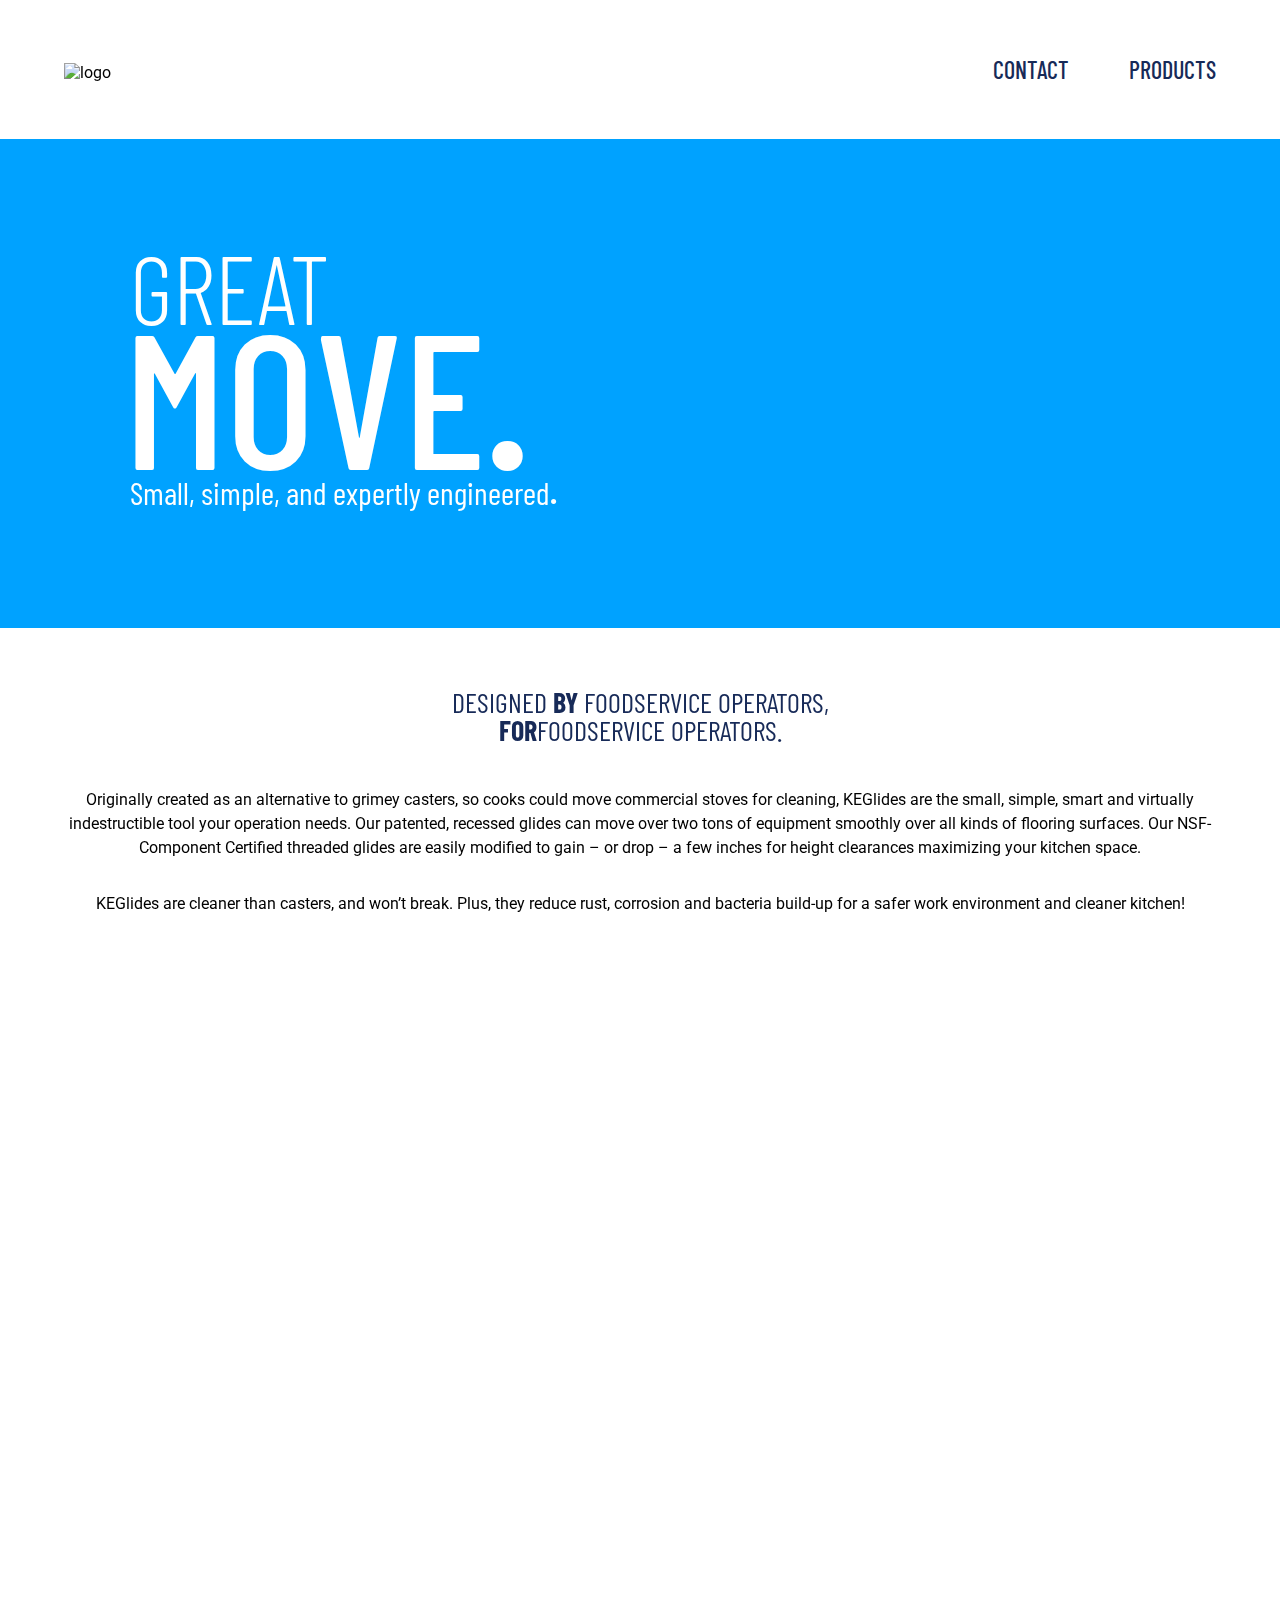
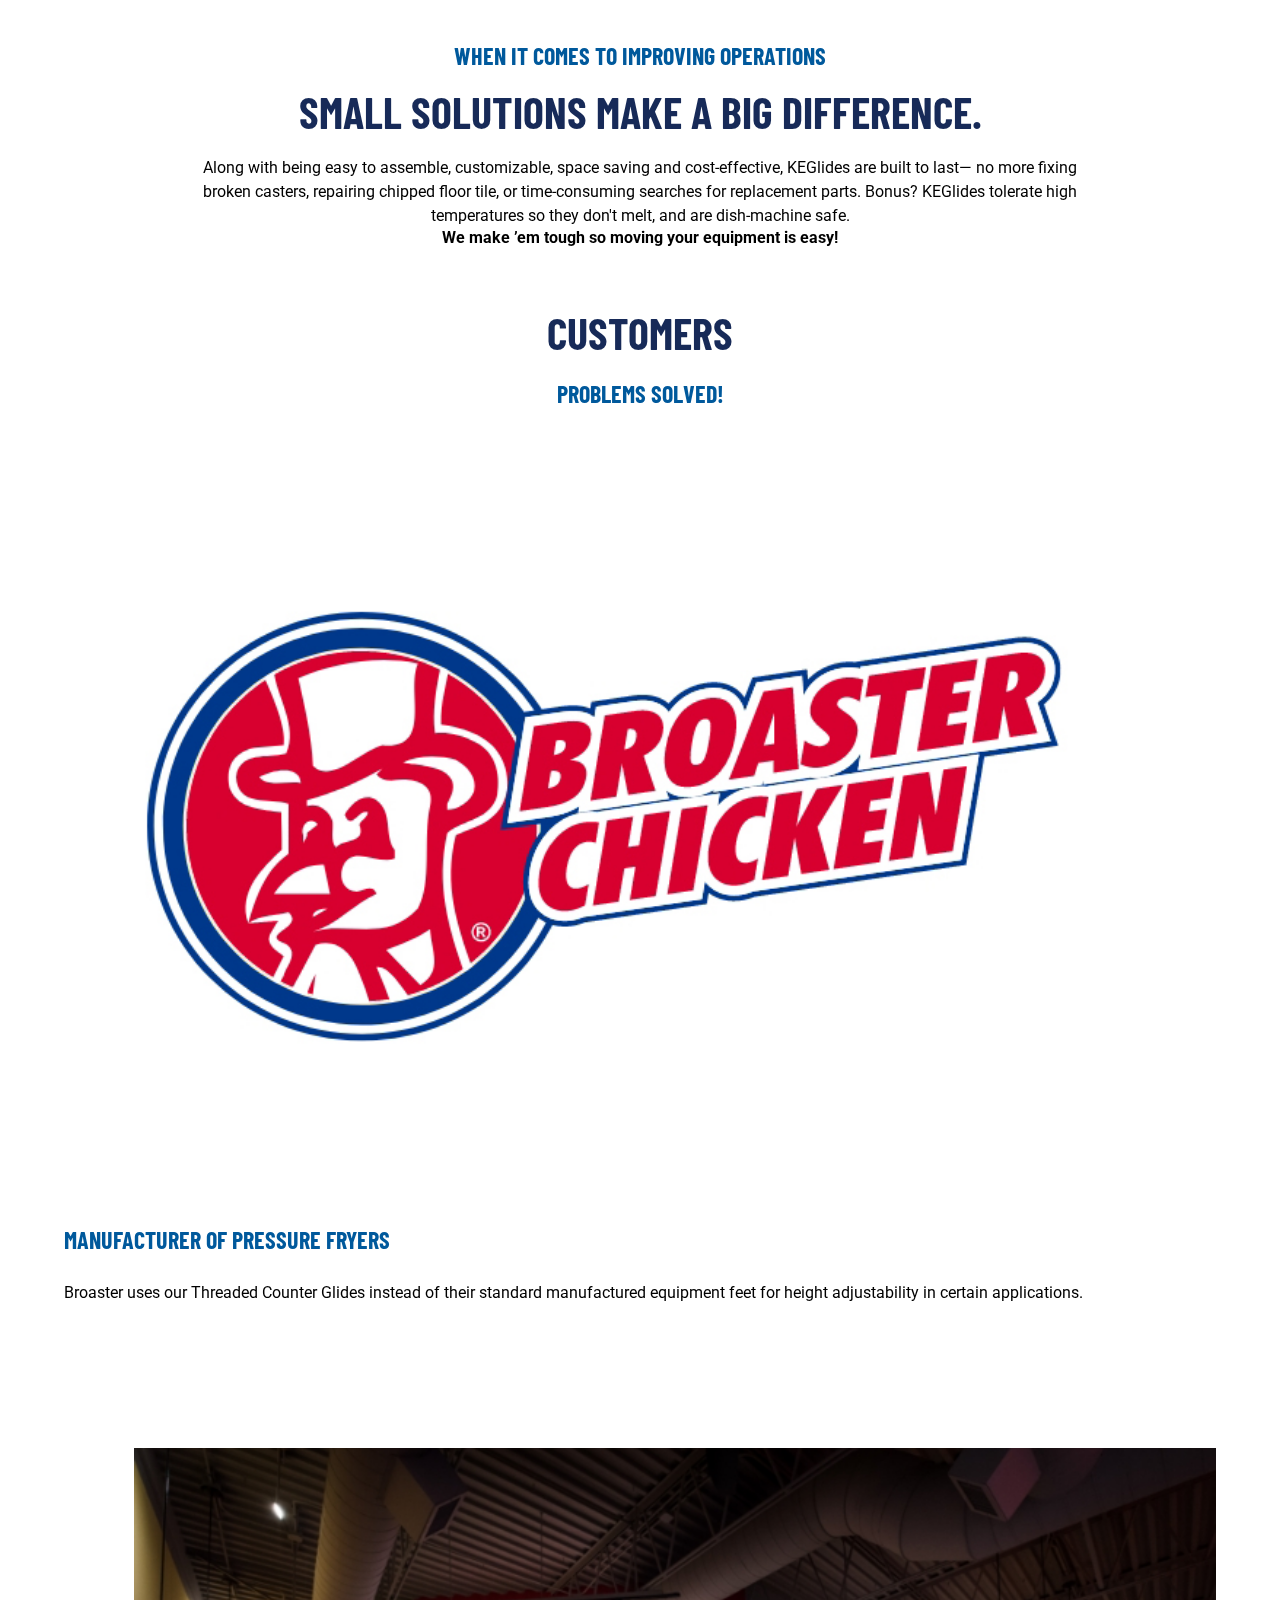
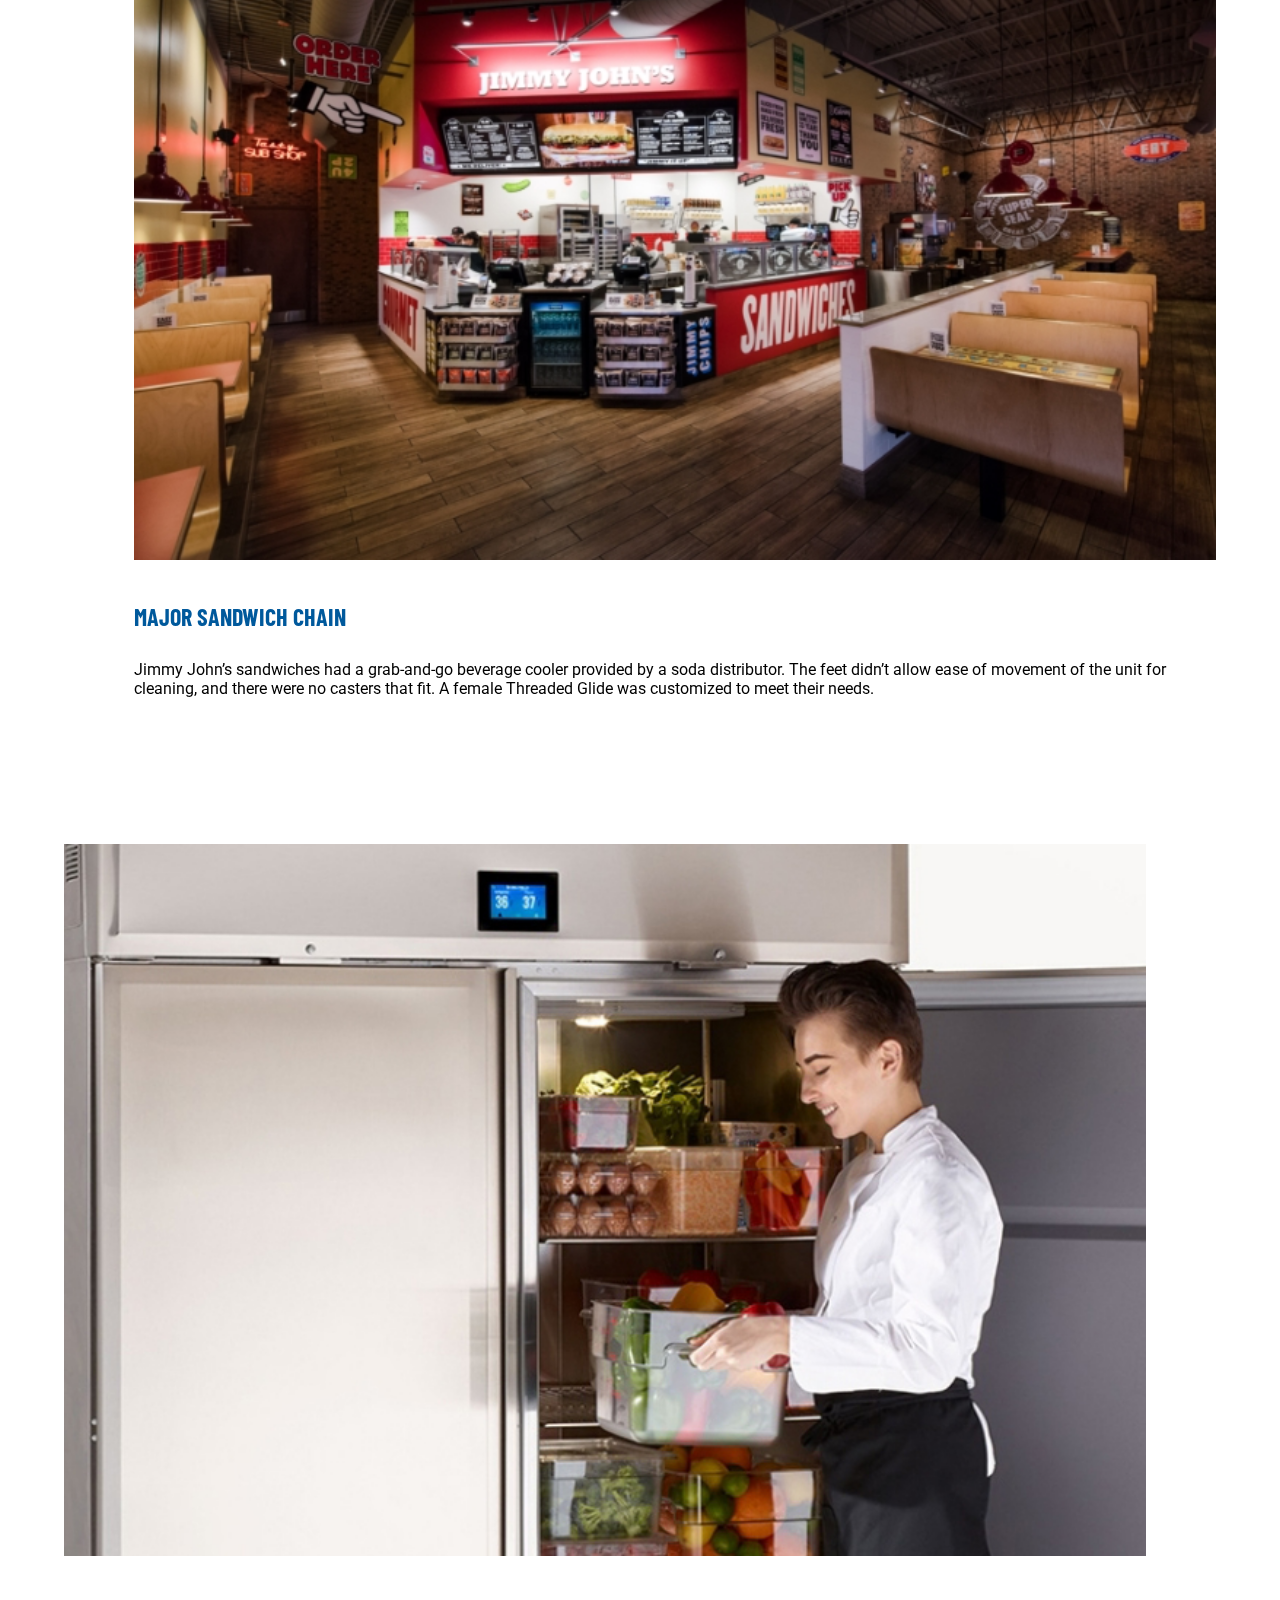
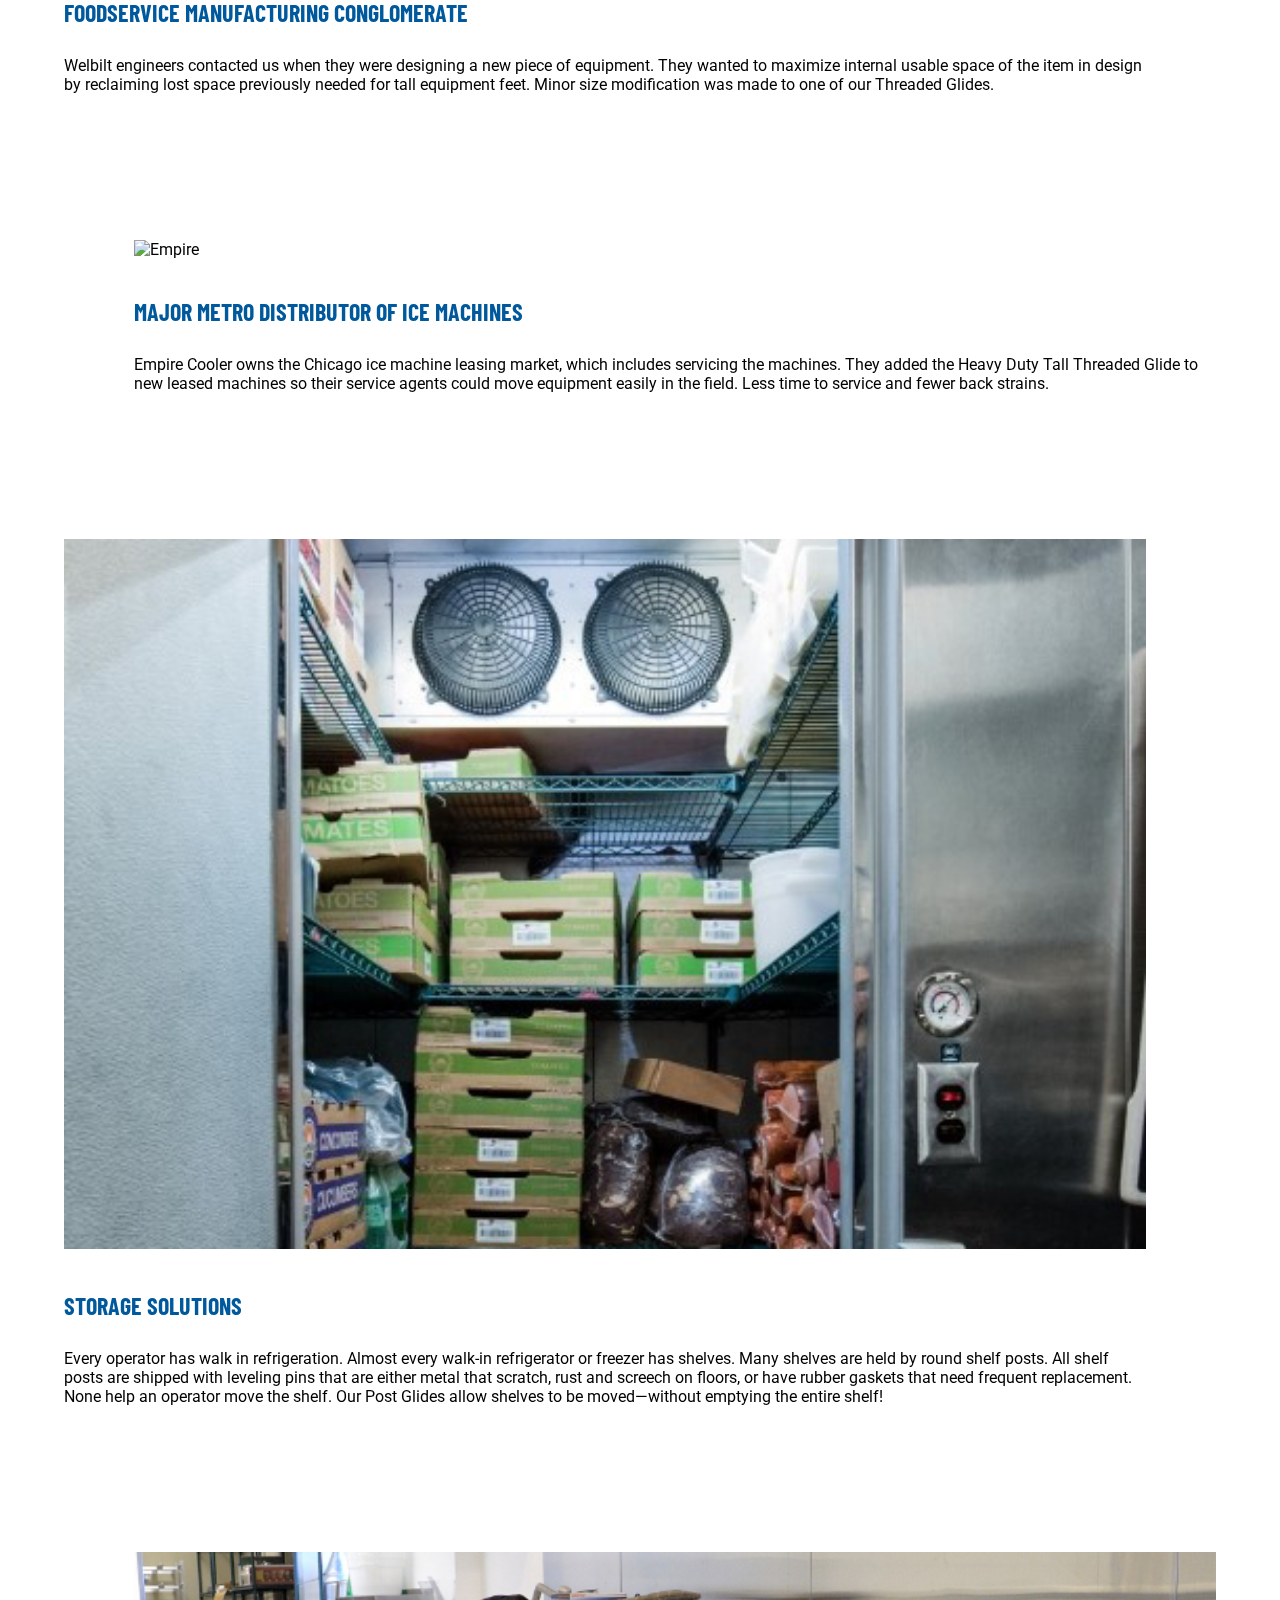
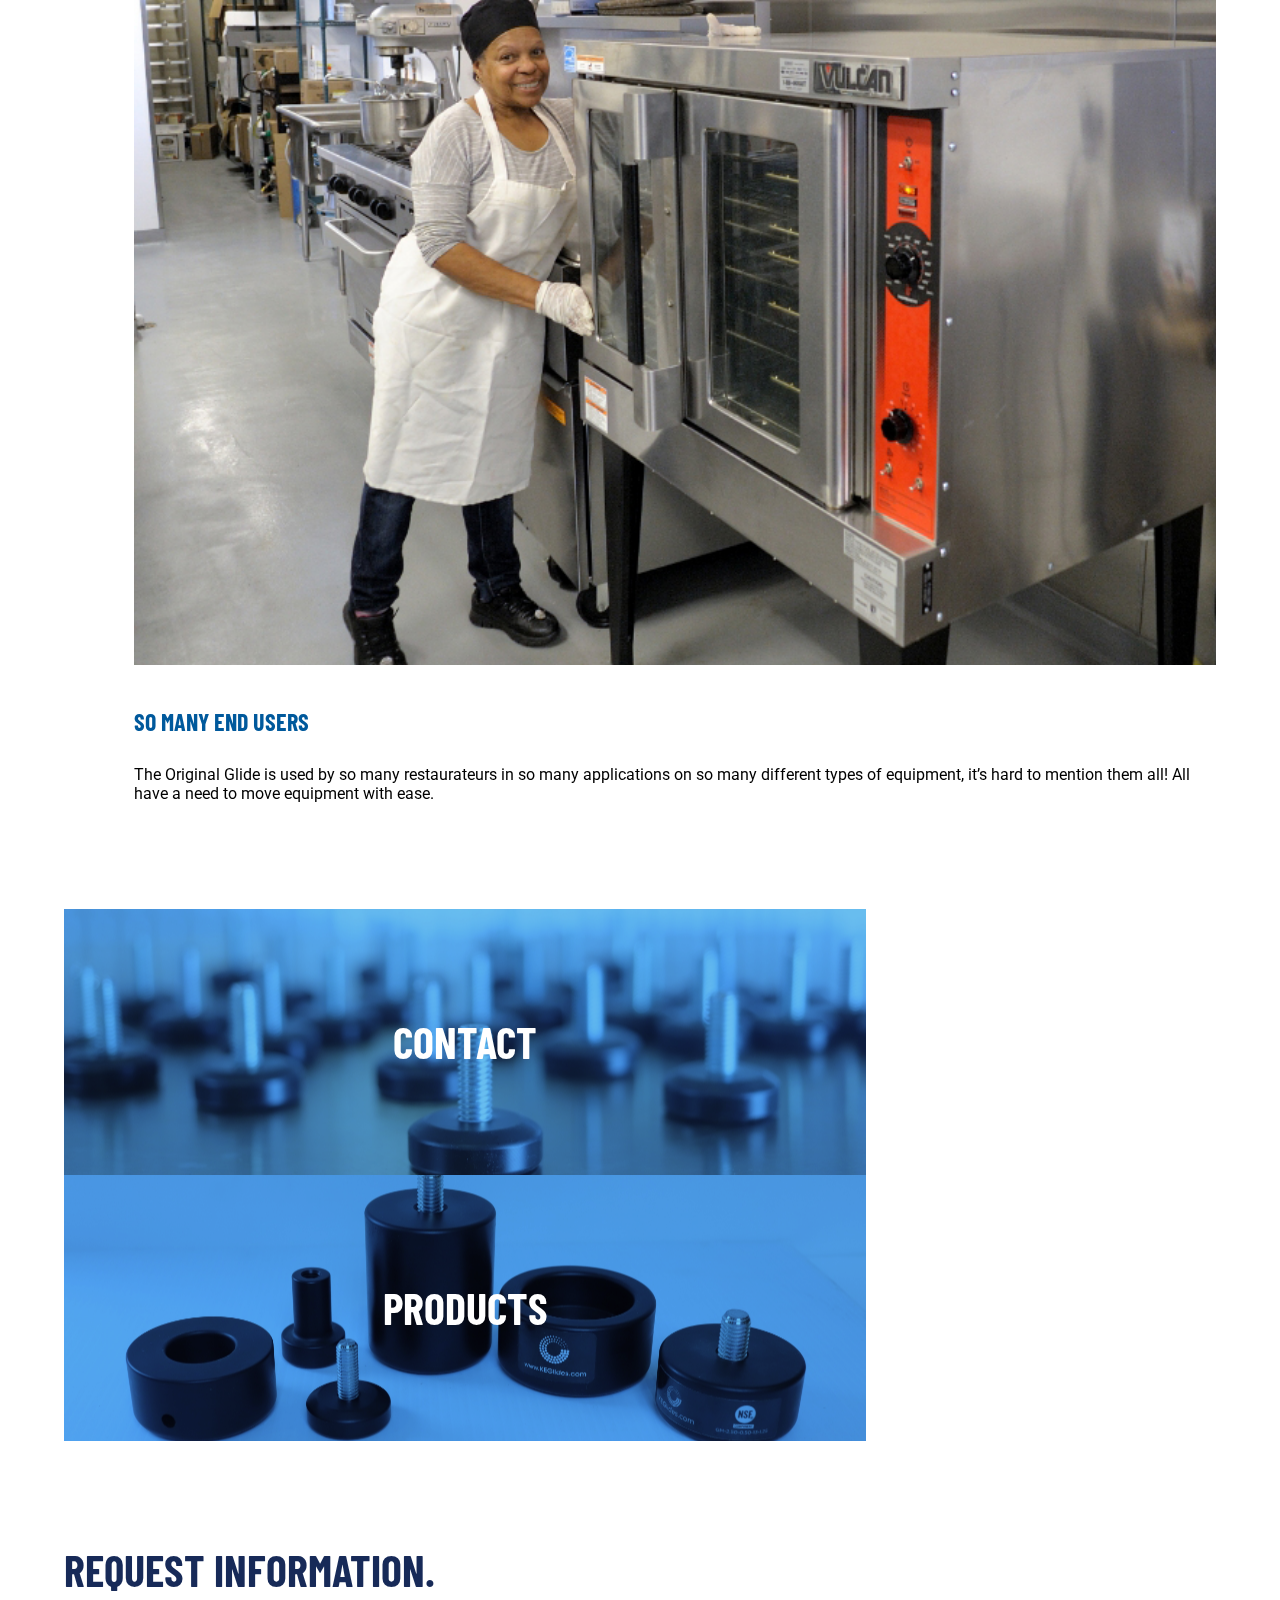
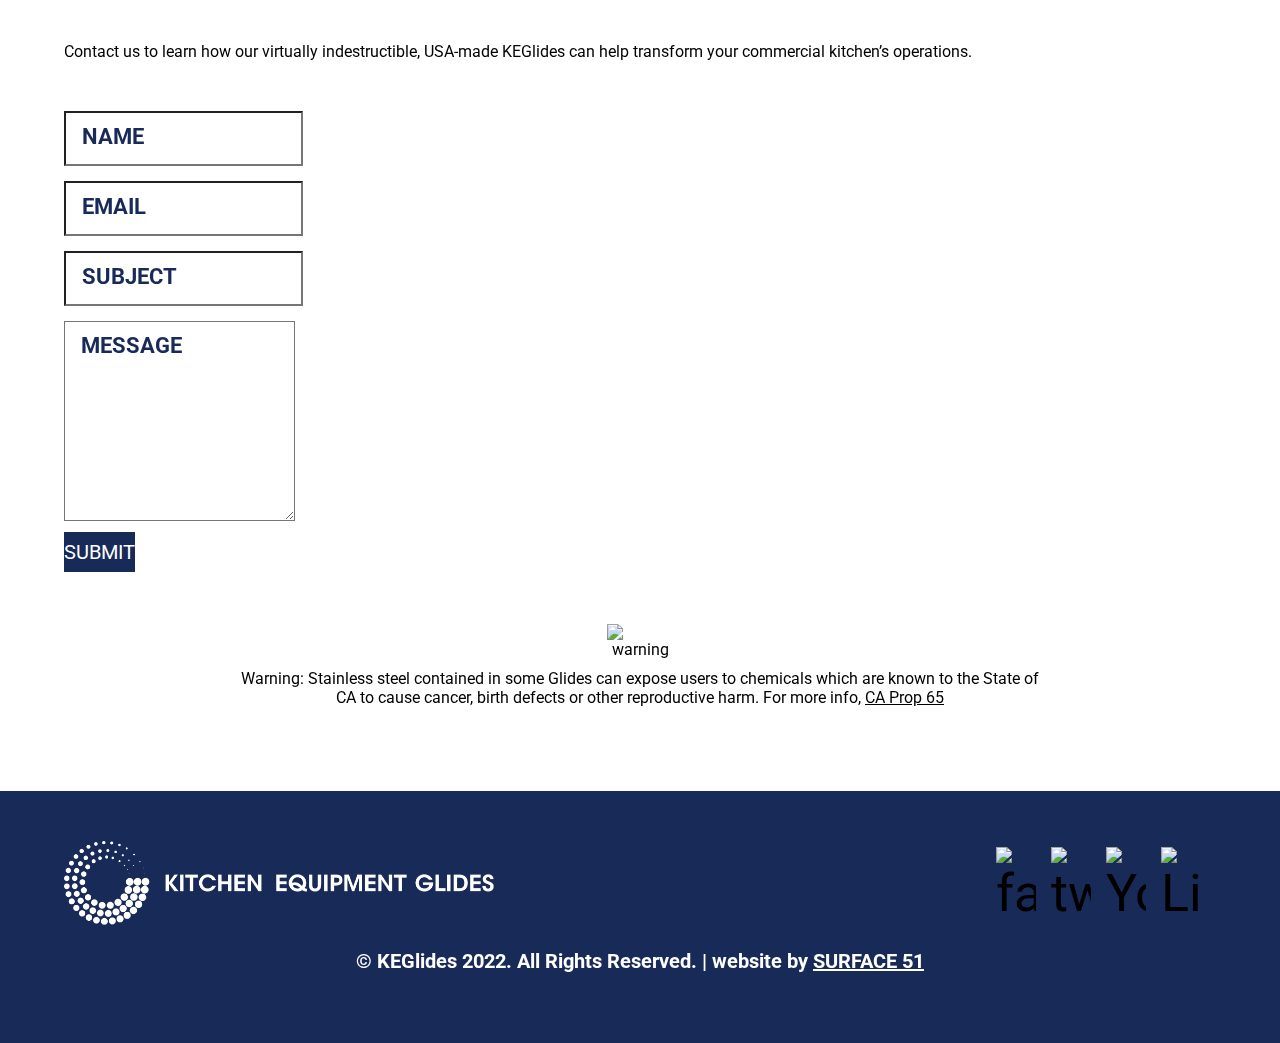
==== commit ae5e333f: "fixing spacing issue on homepage" ====
--- a/index.html
+++ b/index.html
@@ -95,14 +95,8 @@
 		<section class="food">
 			<div class="container">
 				<div class="foodservice">
-					<h3>Designed 
-						<br>
-						<span>
-							by
-						</span>
-						foodservice operators,
-						<span>for</span>
-						foodservice operators.
+					<h3>Designed <span>by</span> foodservice operators,<br>
+						<span>for</span>foodservice operators.
 					</h3>
 					<p class="p1">Originally created as an alternative to grimey casters, so cooks could move commercial stoves
 						                    for cleaning, KEGlides are the small, simple, smart and virtually indestructible tool your
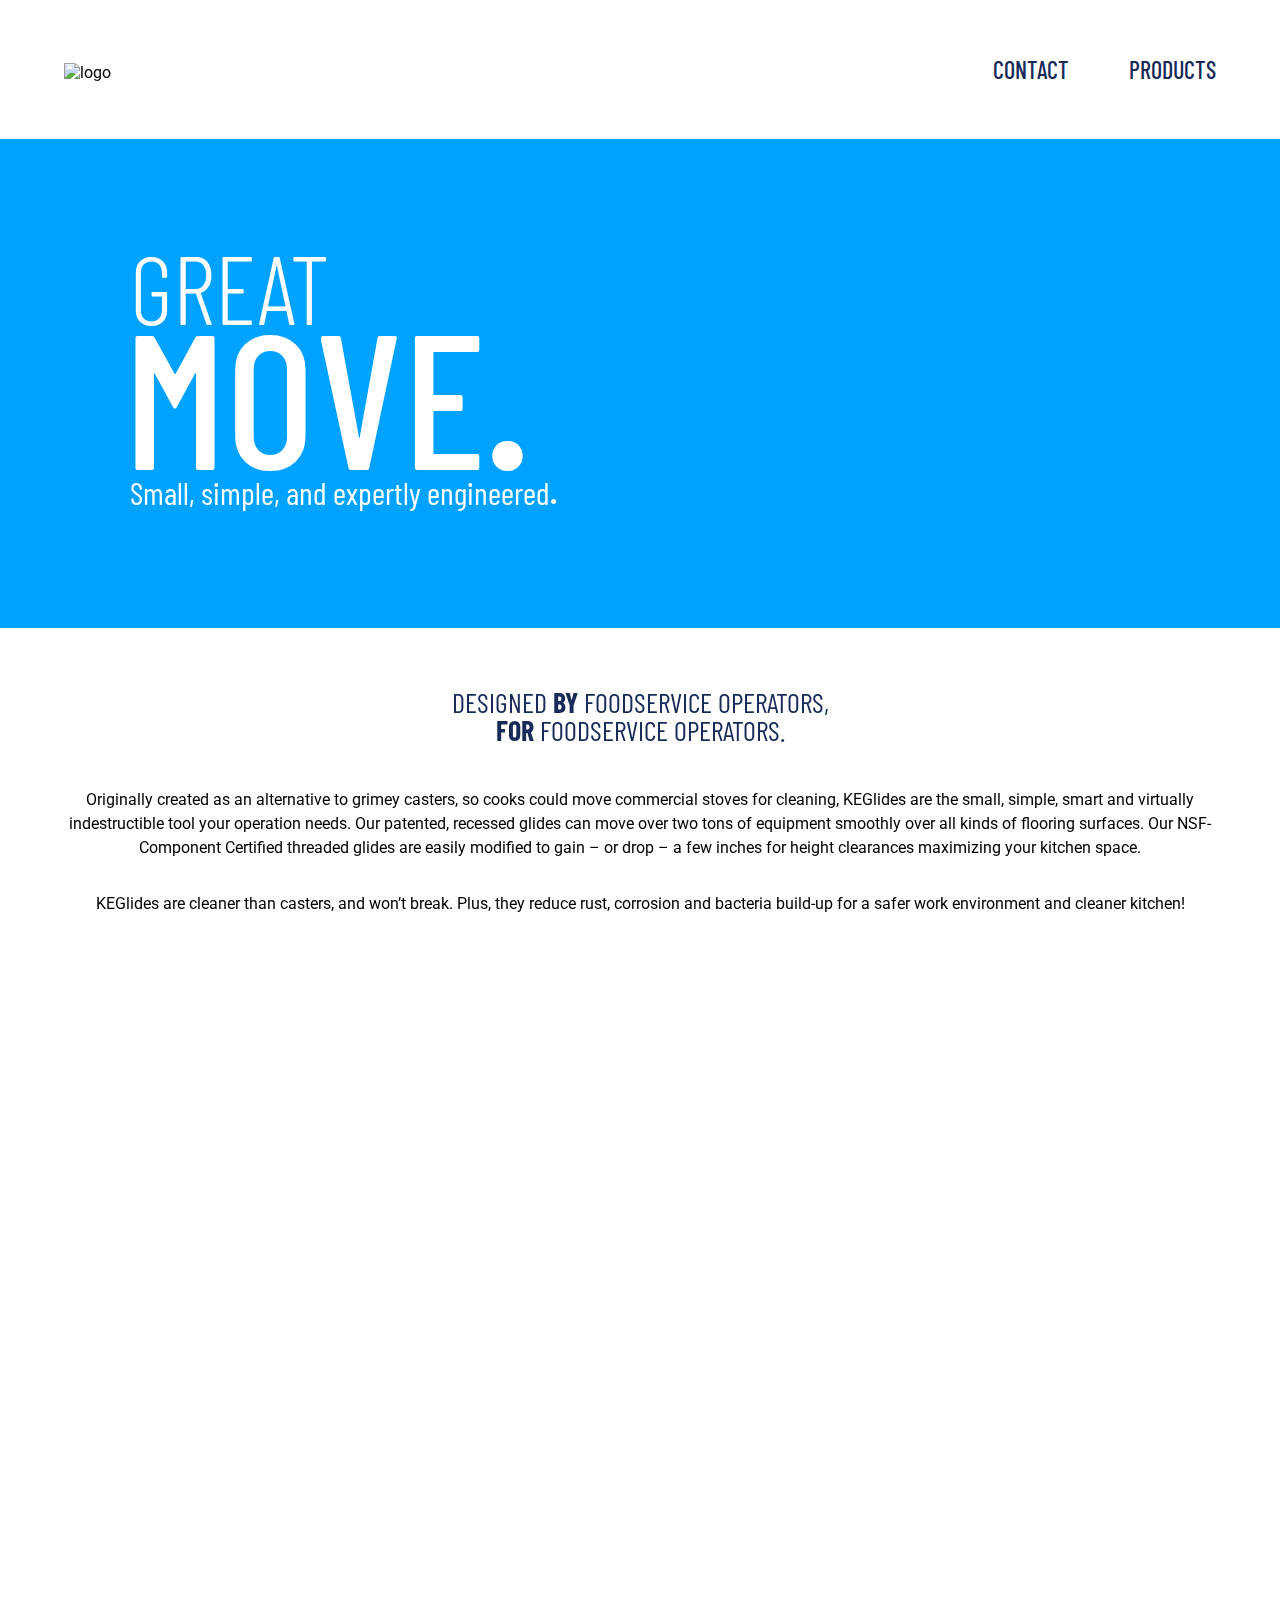
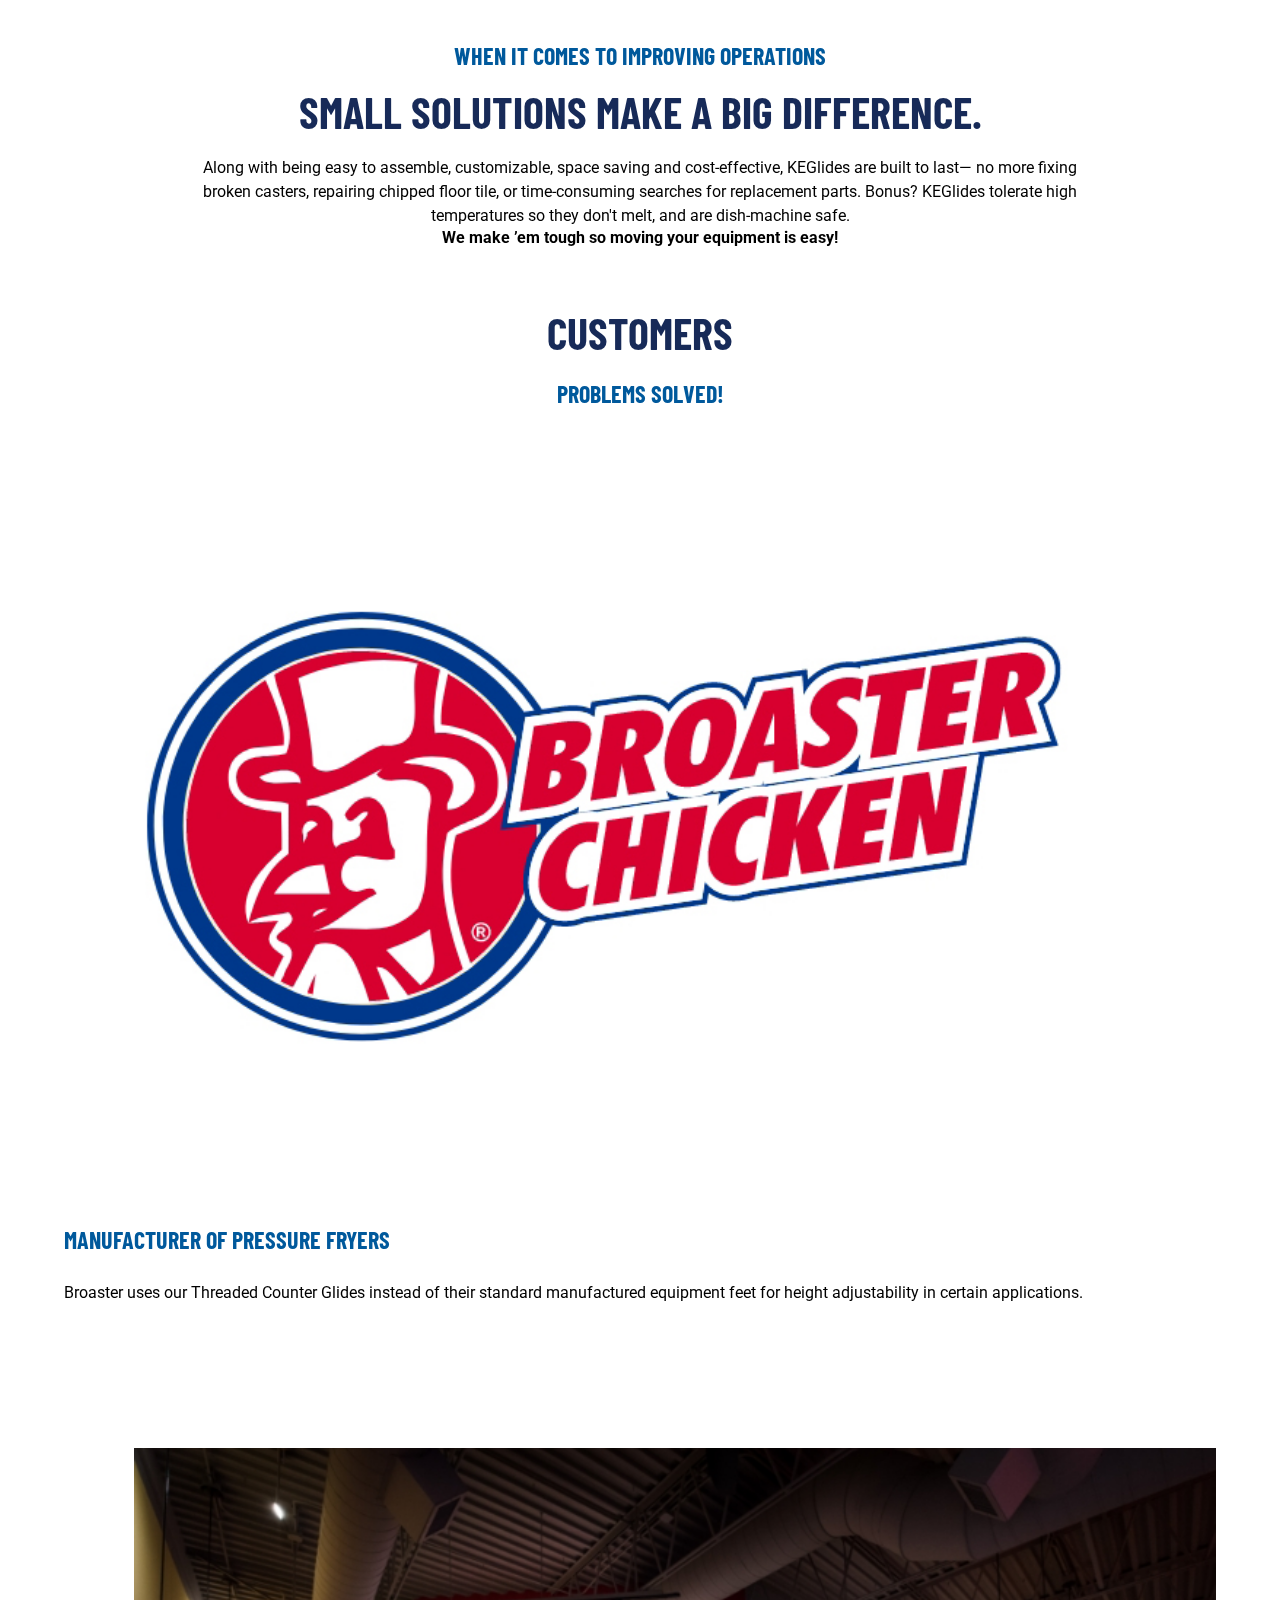
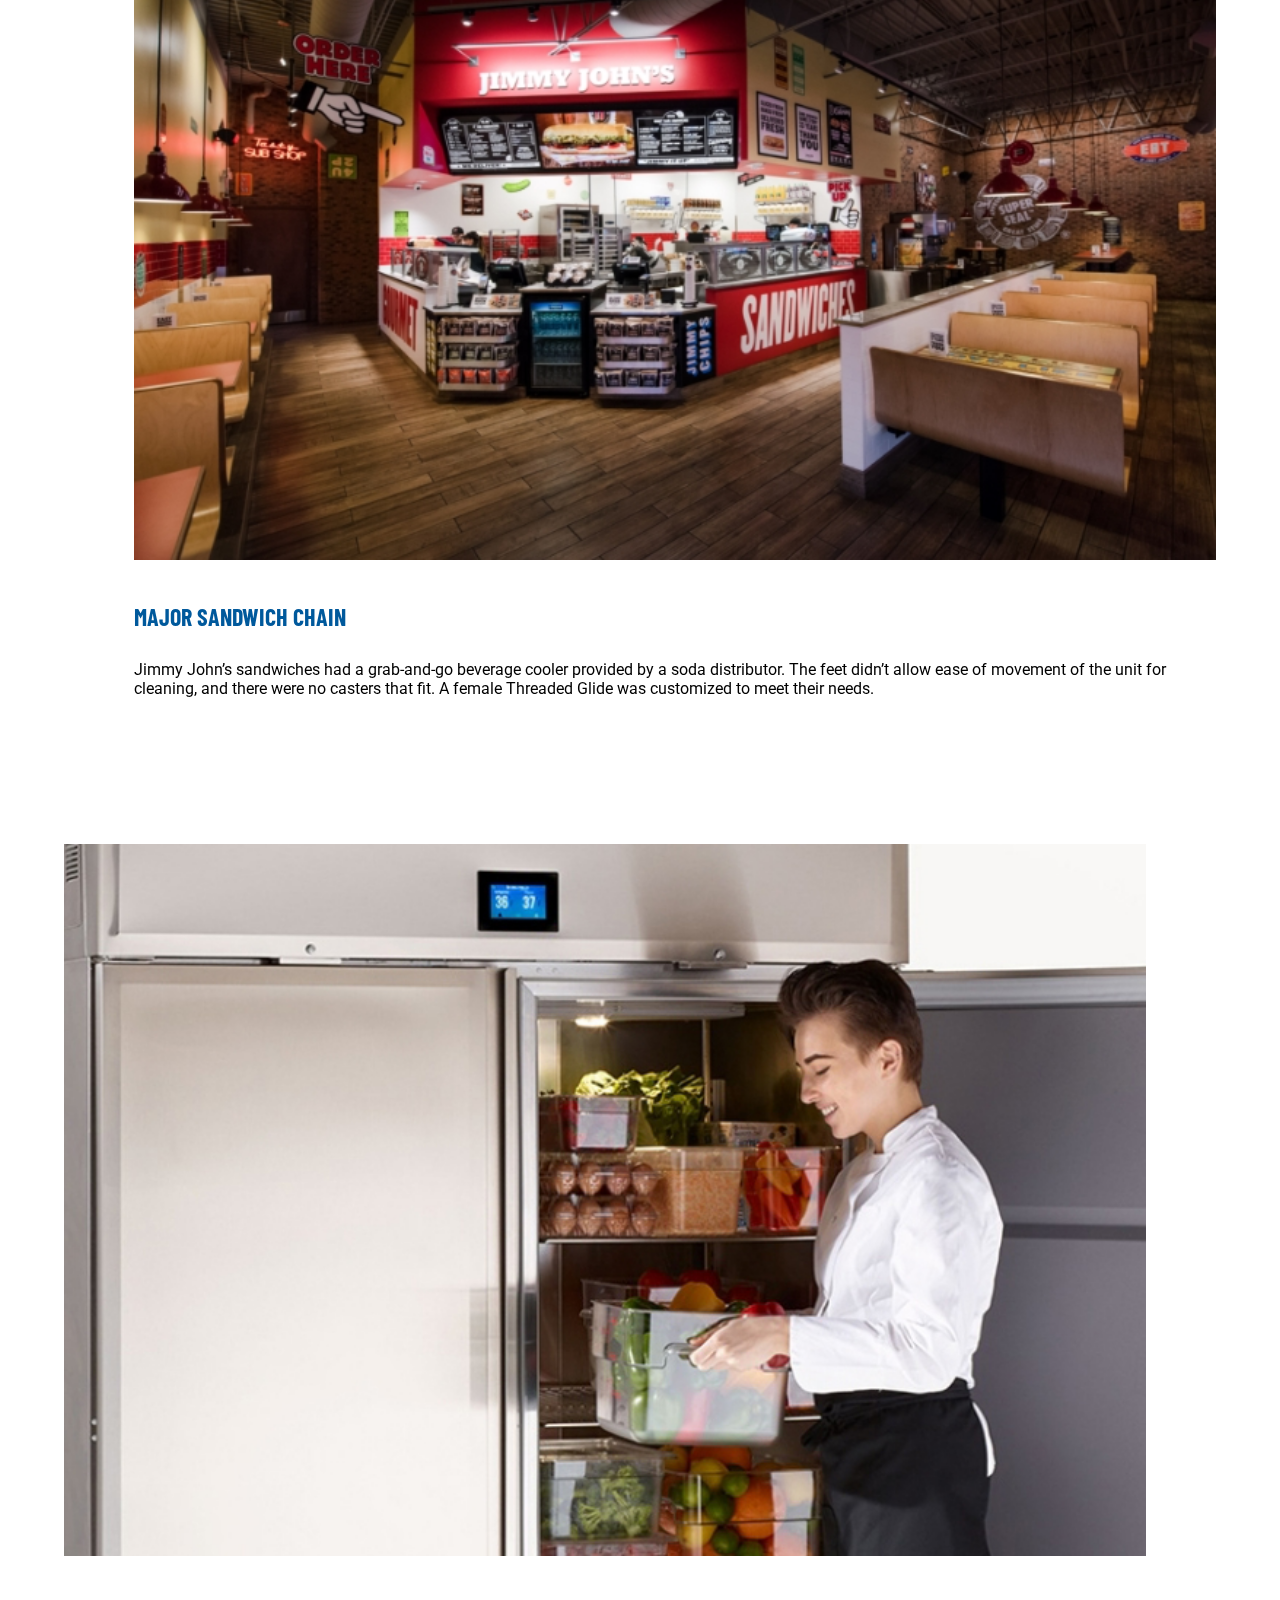
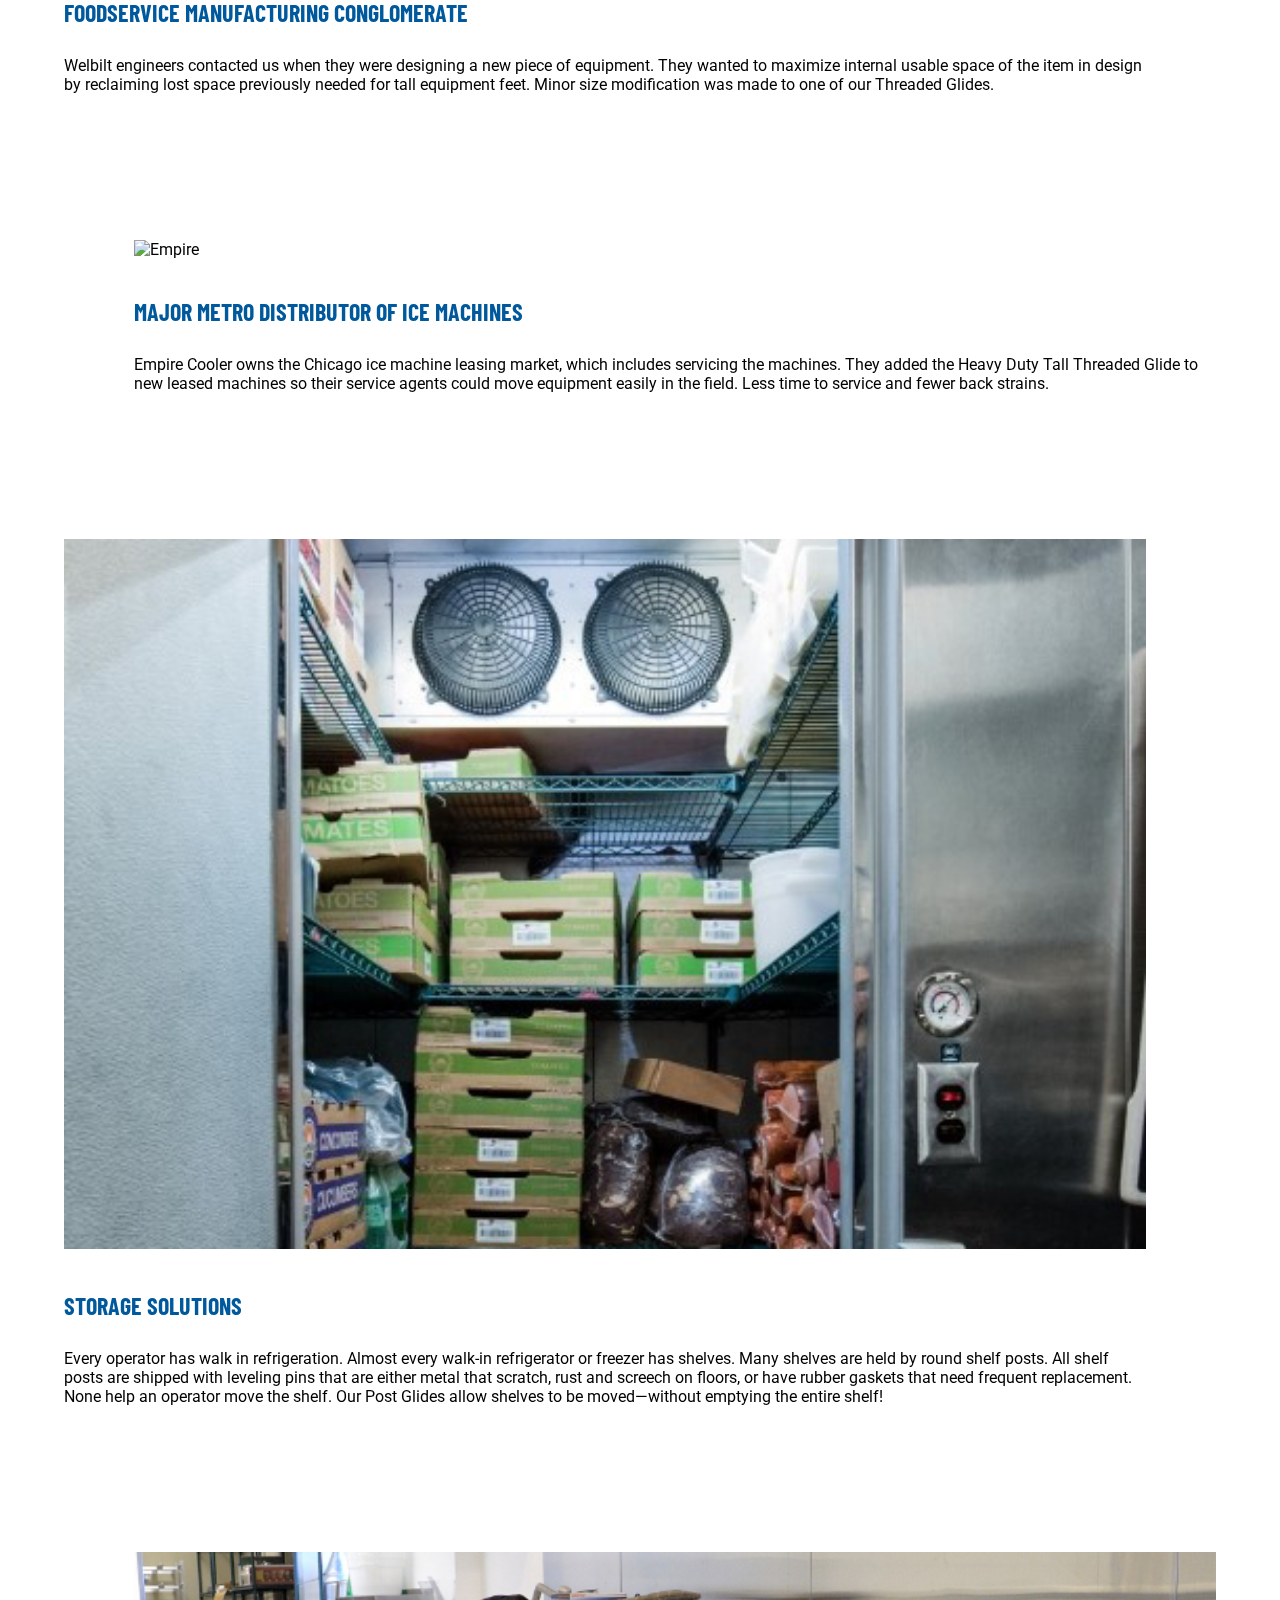
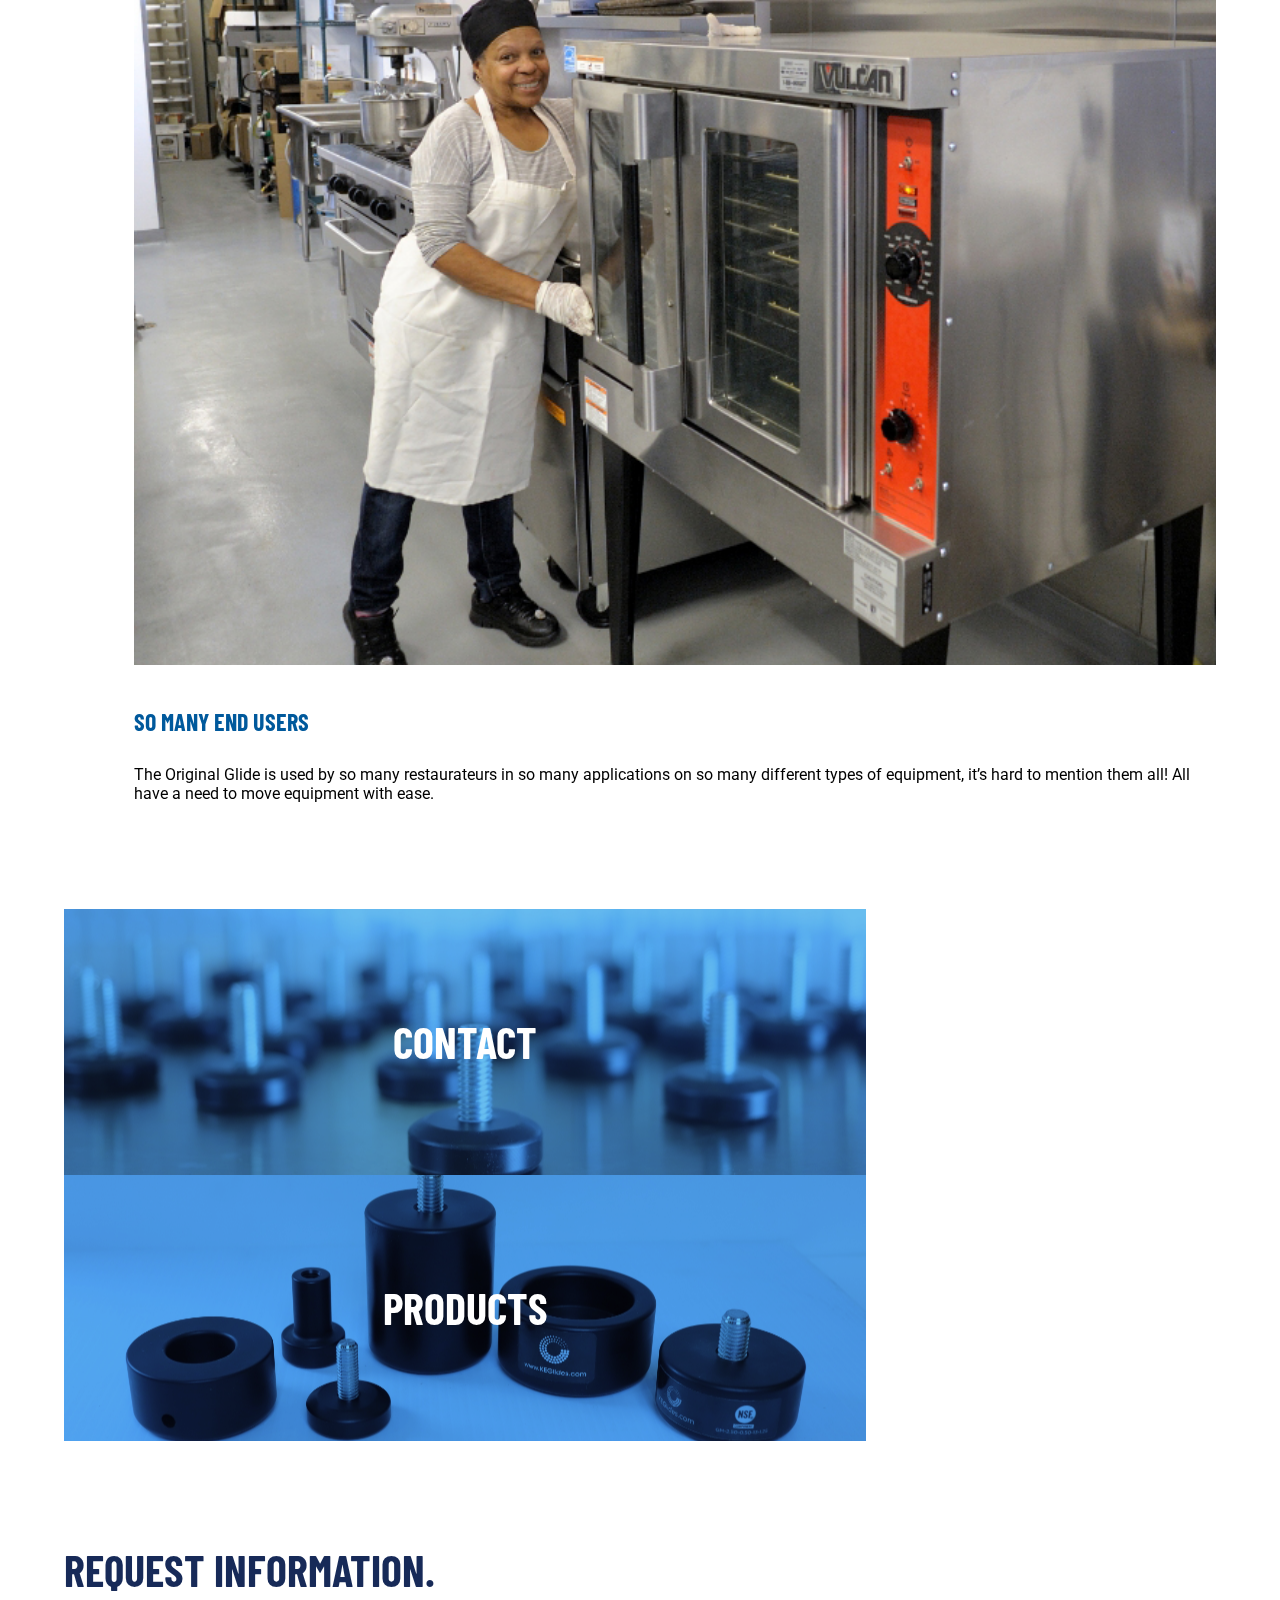
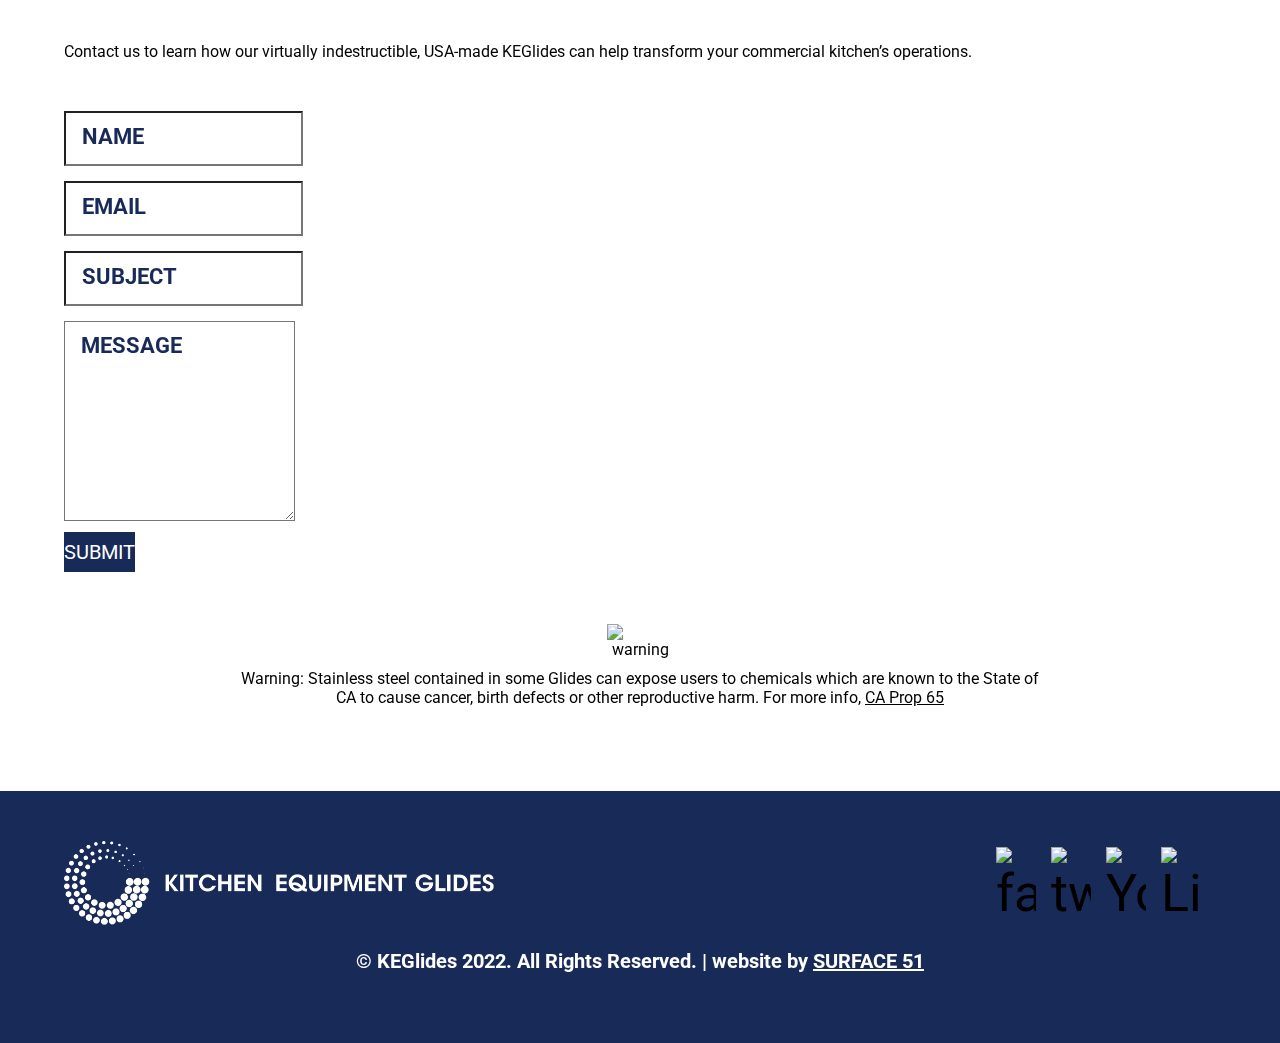
==== commit 3727a1bf: "Fixing a second spacing issue on homepage" ====
--- a/index.html
+++ b/index.html
@@ -96,7 +96,7 @@
 			<div class="container">
 				<div class="foodservice">
 					<h3>Designed <span>by</span> foodservice operators,<br>
-						<span>for</span>foodservice operators.
+						<span>for</span> foodservice operators.
 					</h3>
 					<p class="p1">Originally created as an alternative to grimey casters, so cooks could move commercial stoves
 						                    for cleaning, KEGlides are the small, simple, smart and virtually indestructible tool your
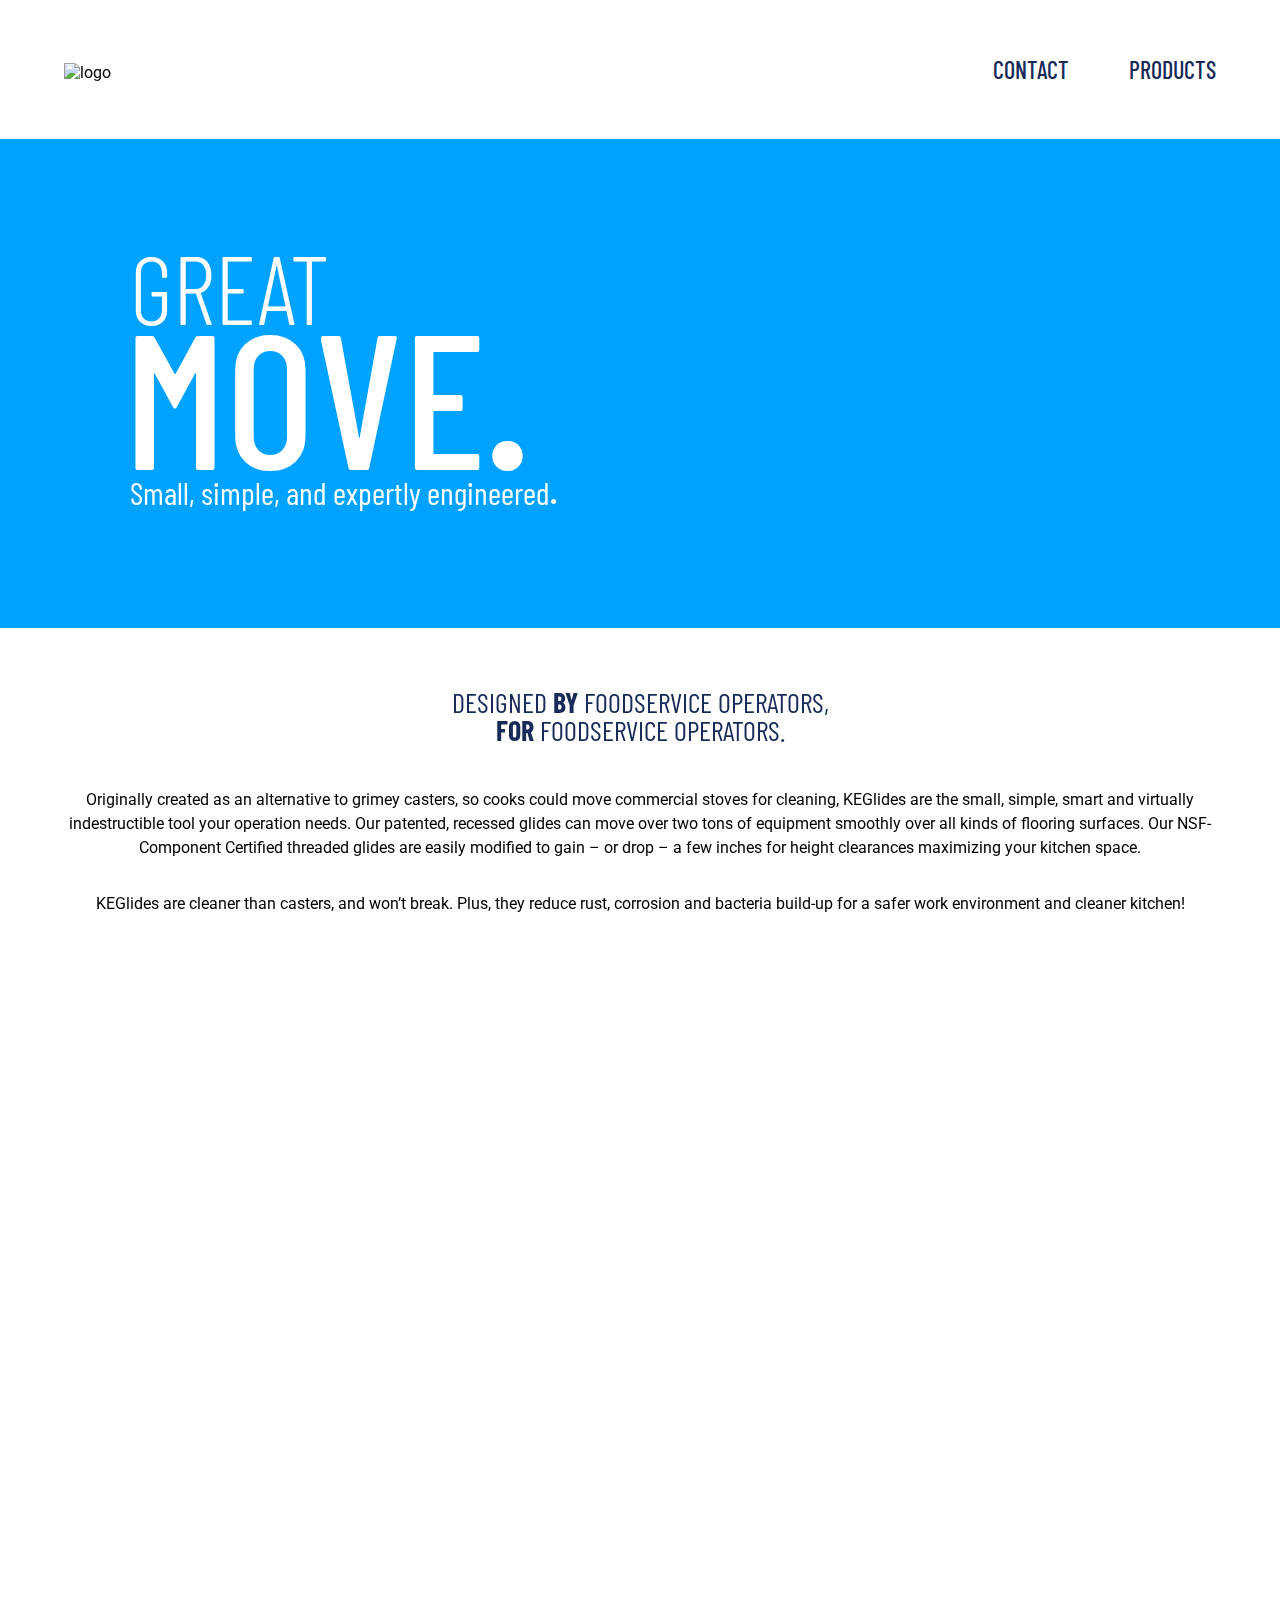
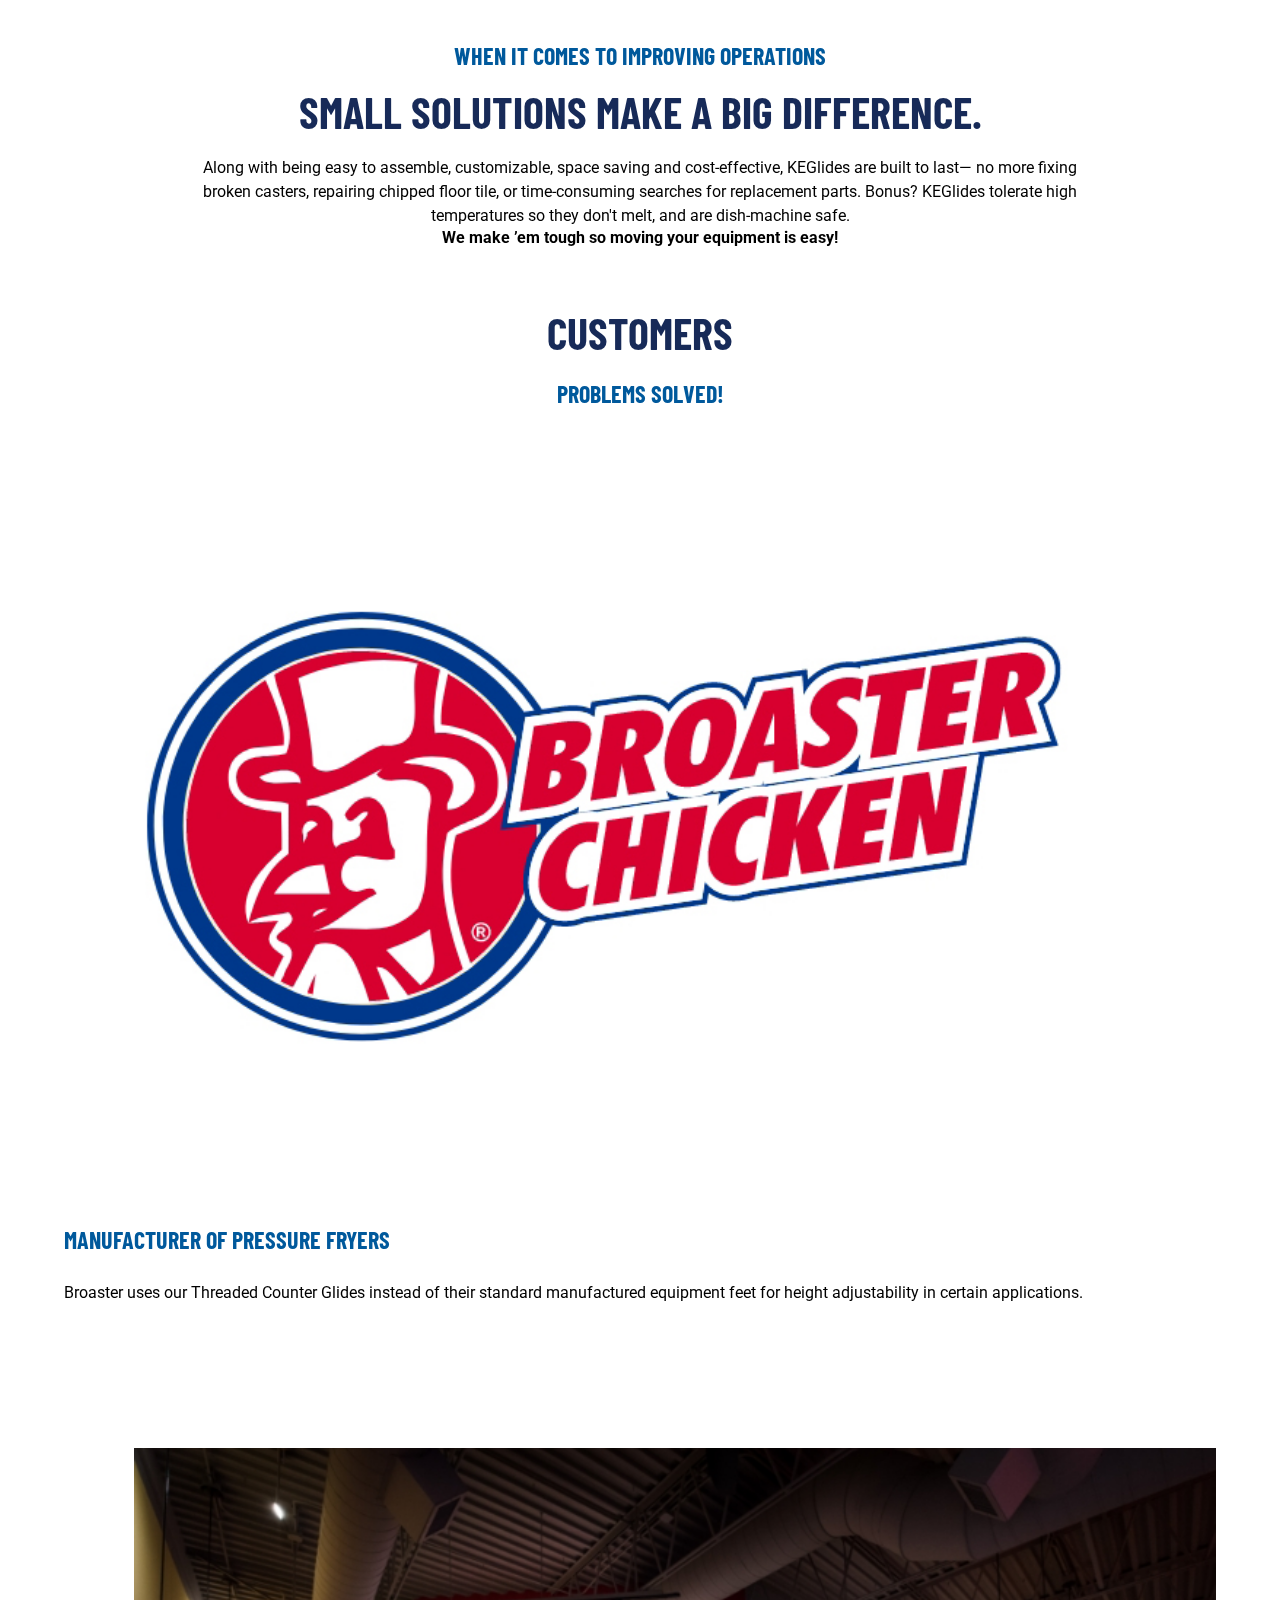
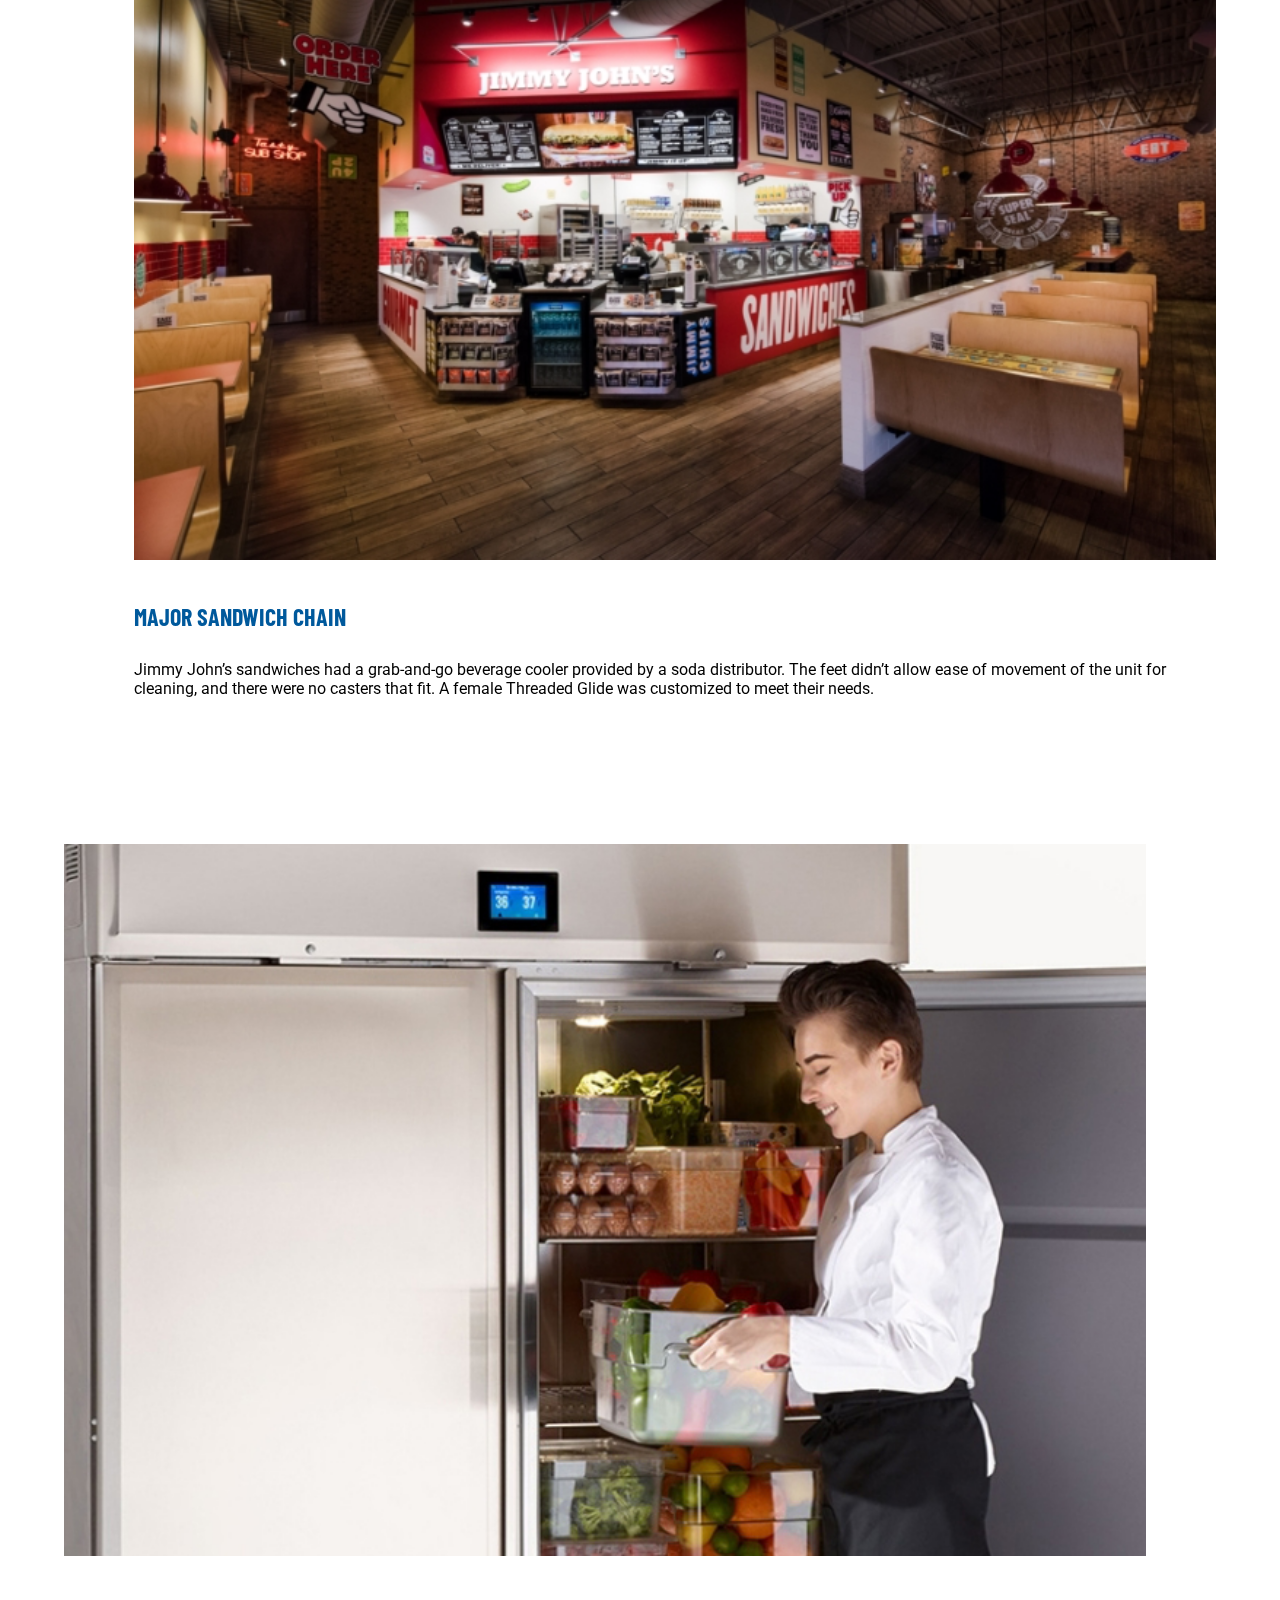
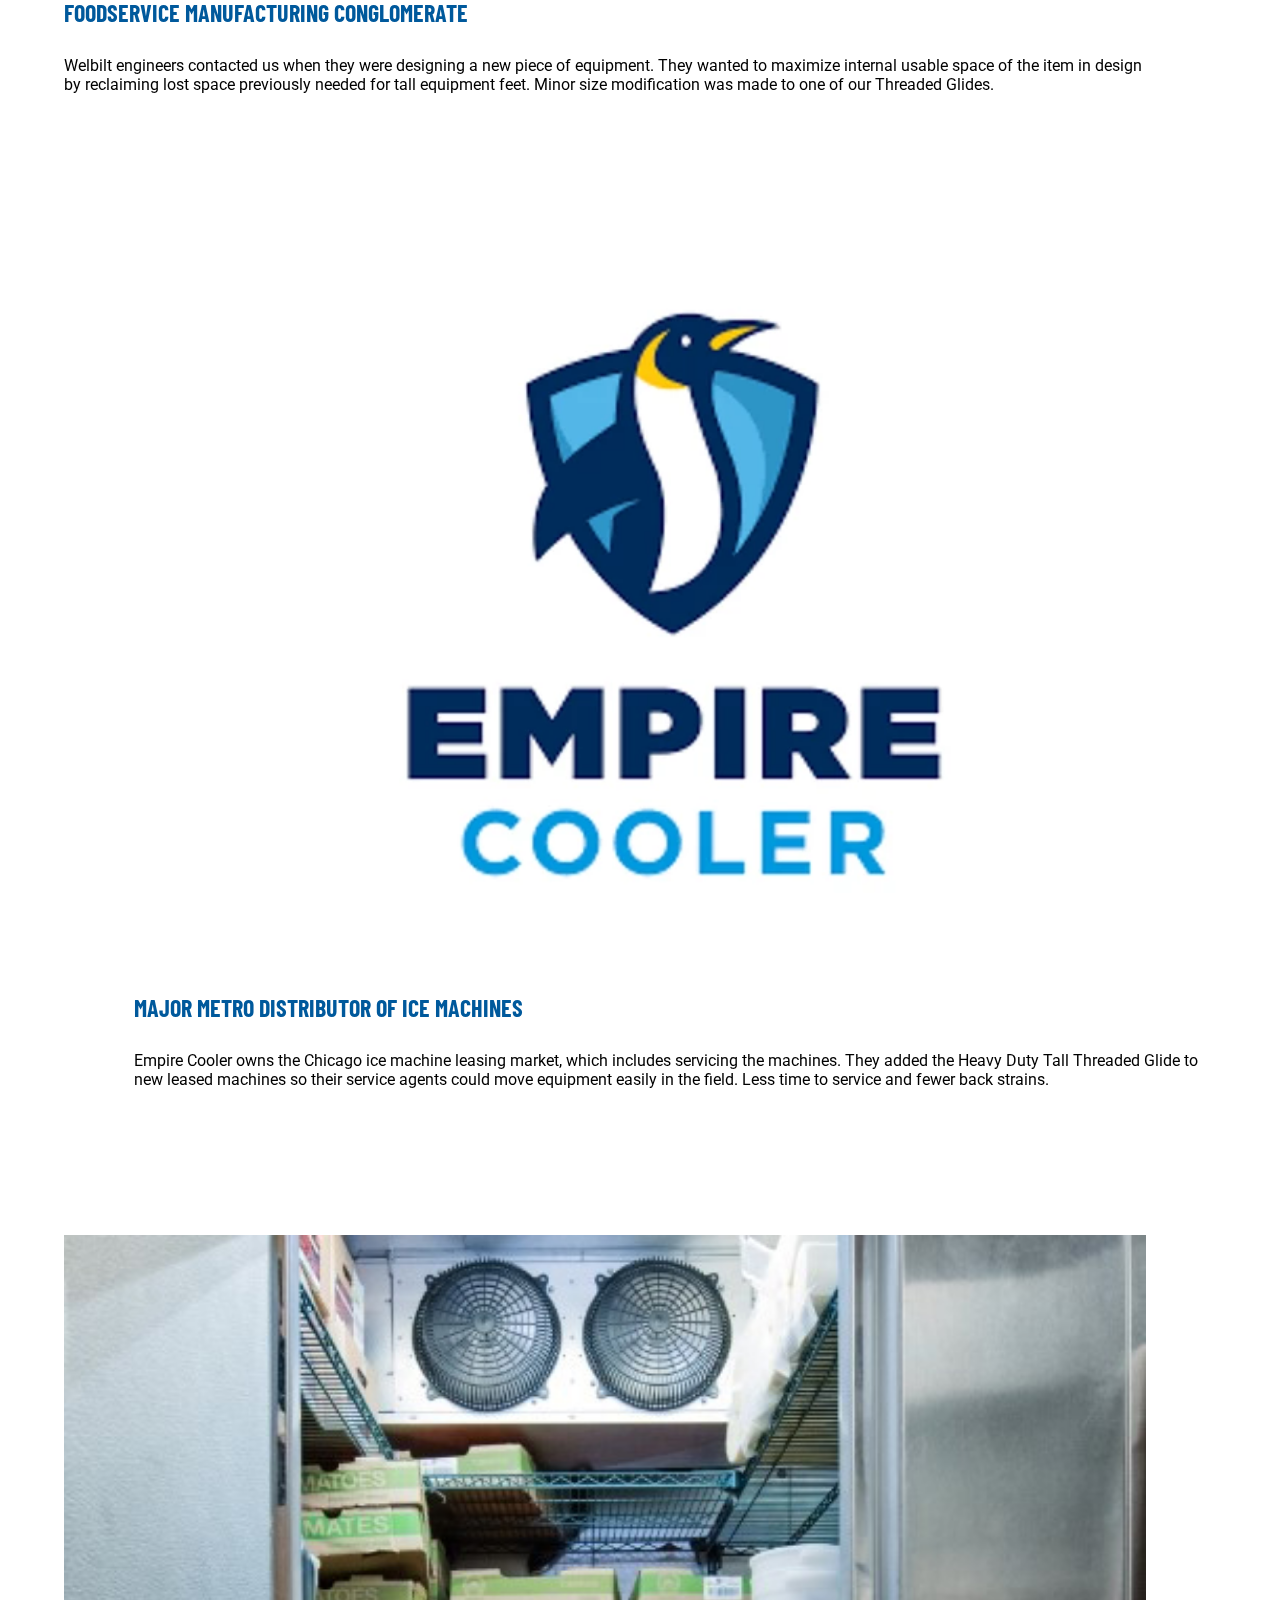
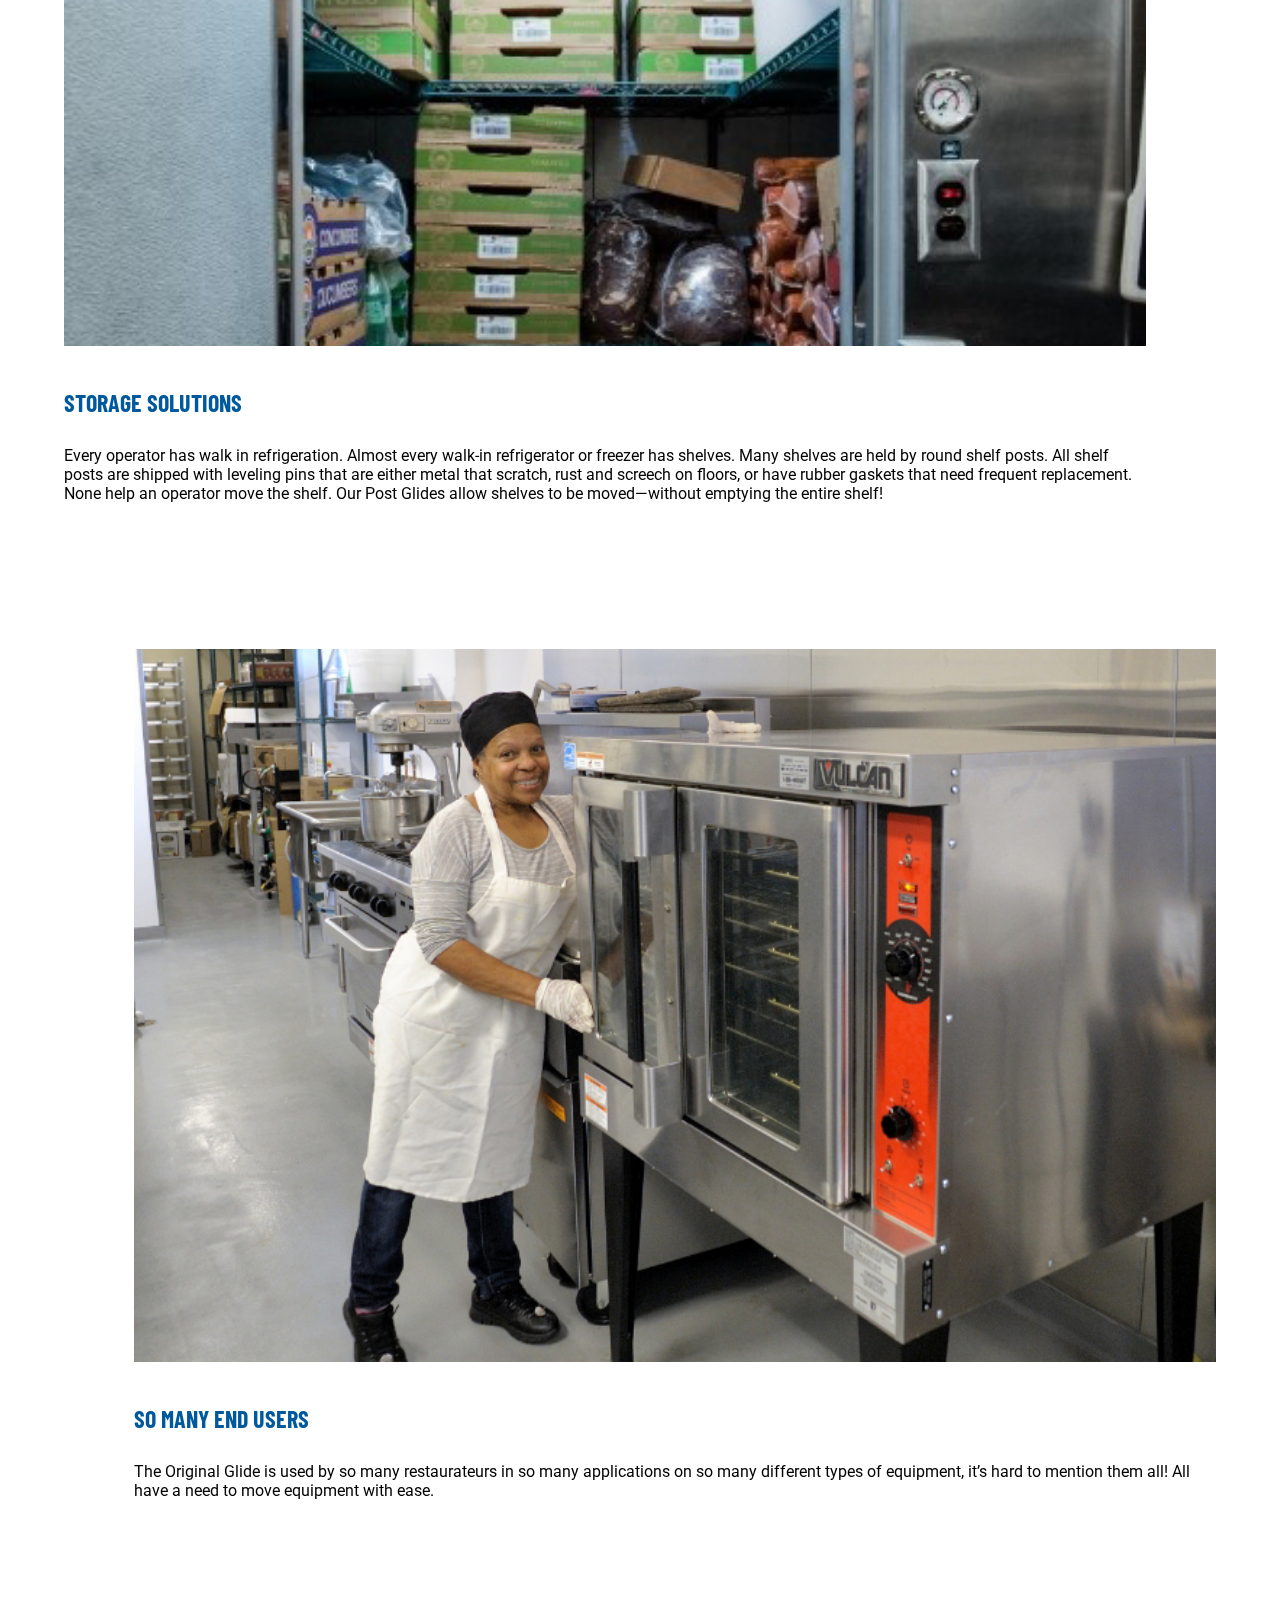
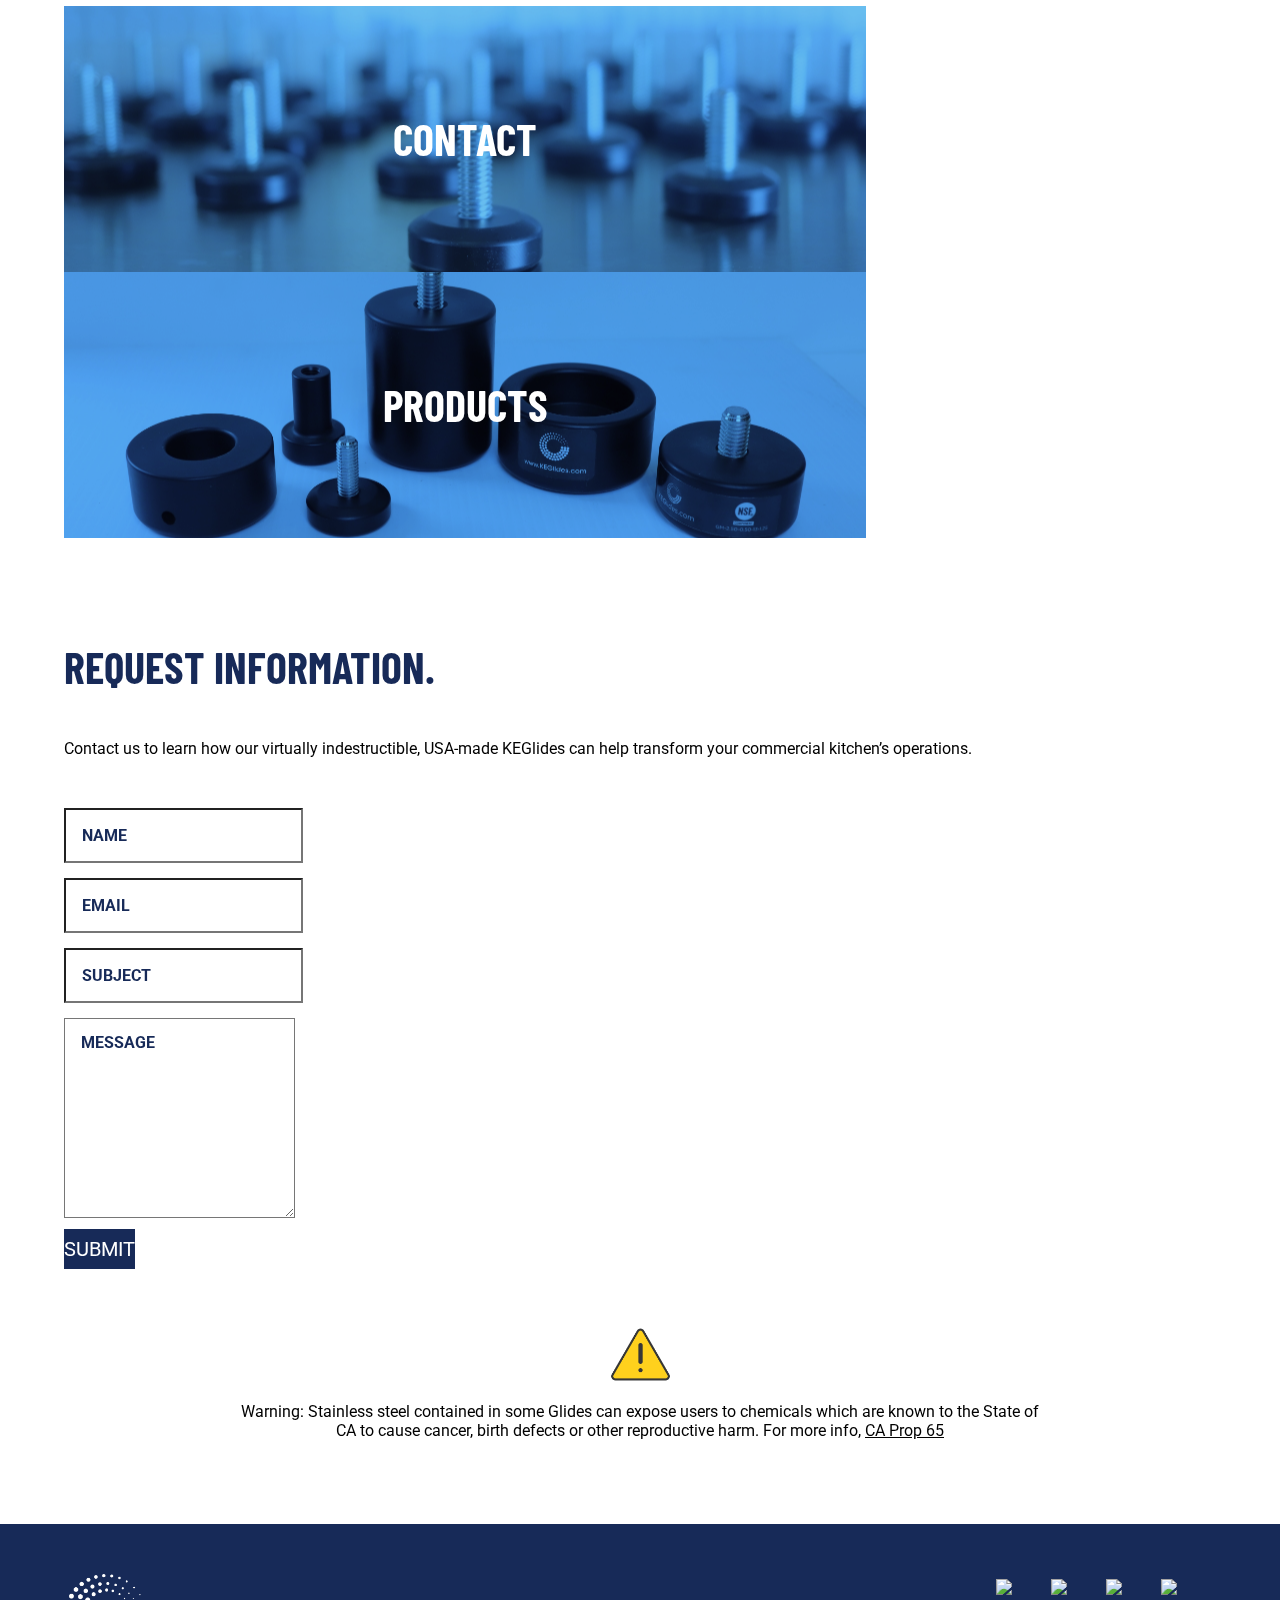
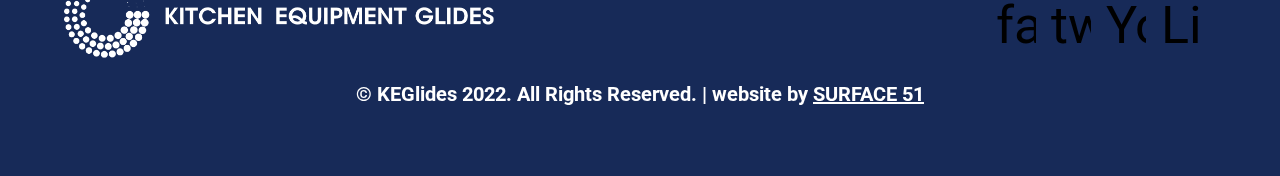
==== commit 1033bf51: "Changed image refs to webp." ====
--- a/index.html
+++ b/index.html
@@ -11,7 +11,7 @@
 		href="https://unpkg.com/aos@2.3.1/dist/aos.css" rel="stylesheet">
 
 		<!-- <link rel="stylesheet" href="https://use.typekit.net/tod0suj.css"> -->
-		<link rel="shortcut icon" href="favicon.png" type="image/x-icon">
+		<link rel="shortcut icon" href="favicon.png.webp" type="image/x-icon">
 		<link rel="preconnect" href="https://fonts.googleapis.com">
 		<link rel="preconnect" href="https://fonts.gstatic.com" crossorigin>
 		<link href="https://fonts.googleapis.com/css2?family=Barlow+Condensed:ital,wght@0,100;0,200;0,300;0,400;0,500;0,600;0,700;0,800;0,900;1,300;1,400&family=Roboto:ital,wght@0,100;0,300;0,400;0,500;0,700;0,900;1,300&display=swap" rel="stylesheet">
@@ -170,7 +170,7 @@
 						</div>
 					</div>
 					<div class="cusotmers-wrapper2 col-lg-6 col-md-6 col-sm-6">
-						<div class="customer_image list_images4"><img src="images/home/EmpireCooler.png" alt="Empire"></div>
+						<div class="customer_image list_images4"><img src="images/home/EmpireCooler.png.webp" alt="Empire"></div>
 						<div class="customer_list_text">
 							<h4>Major Metro Distributor
 								                            of Ice Machines</h4>
@@ -276,7 +276,7 @@
 		<section class="warning">
 			<div class="container">
 				<div class="warning_image">
-					<img src="images/home/attention.png" alt="warning">
+					<img src="images/home/attention.png.webp" alt="warning">
 				</div>
 				<div class="warning_text">
 					<p class="p3">Warning: Stainless steel contained in some Glides can expose users to chemicals which are known to
@@ -293,7 +293,7 @@
 			<div class="container">
 				<div class="footer_content">
 					<div class="logo">
-						<a href="#"><img src="images/home/footerlogo.png" alt="logo"></a>
+						<a href="#"><img src="images/home/footerlogo.png.webp" alt="logo"></a>
 					</div>
 					<div class="icons">
 						<ul>
@@ -314,7 +314,7 @@
 				</div>
 				<div class="copyright">
 					<p>© KEGlides 2022. All Rights Reserved. | website by
-						<a href="./index.html">
+						<a href="https://surface51.com">
 							SURFACE 51
 						</a>
 					</p>
--- a/css/style.css
+++ b/css/style.css
@@ -482,8 +482,8 @@
 }
 
 .contact_forms textarea::placeholder {
-  color    : #172A58;
-  font-size: 20px;
+  color       : #172A58;
+  /* font-size: 20px; */
 }
 
 .contact_forms .btn-primary {
@@ -509,14 +509,14 @@
 }
 
 .contact_form input::placeholder {
-  color      : #172A58;
-  font-size  : 28px;
-  font-weight: 700;
-  font-family: 'Roboto', sans-serif !important;
+  color         : #172A58;
+  /* font-size  : 28px; */
+  font-weight   : 700;
+  font-family   : 'Roboto', sans-serif !important;
 }
 
 .contact_form textarea::placeholder {
-  font-size  : 28px;
+  /* font-size  : 28px; */
   font-weight: 700;
   font-family: 'Roboto', sans-serif !important;
 }
@@ -853,16 +853,16 @@
     font-size: 24px;
   }
 
-  .contact_form input::placeholder {
+  /* .contact_form input::placeholder {
 
     font-size: 22px;
 
-  }
-
-  .contact_form textarea::placeholder {
+  } */
+
+  /* .contact_form textarea::placeholder {
     font-size: 22px;
 
-  }
+  } */
 
   .warning .warning_image {
     padding-top: 60px;
@@ -1255,17 +1255,17 @@
     height   : 30px;
   }
 
-  .contact_form input::placeholder {
+  /* .contact_form input::placeholder {
 
     font-size: 14px;
 
-  }
-
-  .contact_form ::placeholder {
+  } */
+
+  /* .contact_form ::placeholder {
     font-size: 14px !important;
 
     height: 200px;
-  }
+  } */
 
   .warning .warning_text p {
     max-width     : 583px;
@@ -1745,7 +1745,9 @@
   text-decoration: none;
 } */
 
-
+p {
+  margin-bottom: 1em;
+}
 
 
 body.s51 .food .foodservice h3 {
@@ -1786,6 +1788,7 @@
   padding       : 1em 1em;
   border-radius : 0;
   font-family   : 'Roboto', sans-serif !important;
+
 }
 
 body.s51 .contact_forms input::-webkit-input-placeholder,
@@ -1798,12 +1801,13 @@
 body.s51 .contact_forms textarea:-ms-input-placeholder,
 body.s51 .contact_forms input:placeholder-shown,
 body.s51 .contact_forms textarea:placeholder-shown,
-body.s51 .contact_forms input:placeholder,
-body.s51 .contact_forms textarea:placeholder {
+body.s51 .contact_forms input::placeholder,
+body.s51 .contact_forms textarea::placeholder {
   text-transform: uppercase !important;
   font-size     : 1em;
   font-weight   : 300;
   font-family   : 'Roboto', sans-serif !important;
+  opacity       : 1;
 }
 
 @media (min-width: 1440px) {
@@ -1940,4 +1944,17 @@
 
 .icons a img:hover {
   transform: scale(1.1, 1.1);
+}
+
+.detail_btn {
+  padding-top   : 56px;
+  padding-bottom: 130px;
+  display       : inline-block;
+}
+
+.detail_btn a {
+  color           : white;
+  background-color: #172A58;
+  padding         : 10px 60px;
+  text-transform  : uppercase;
 }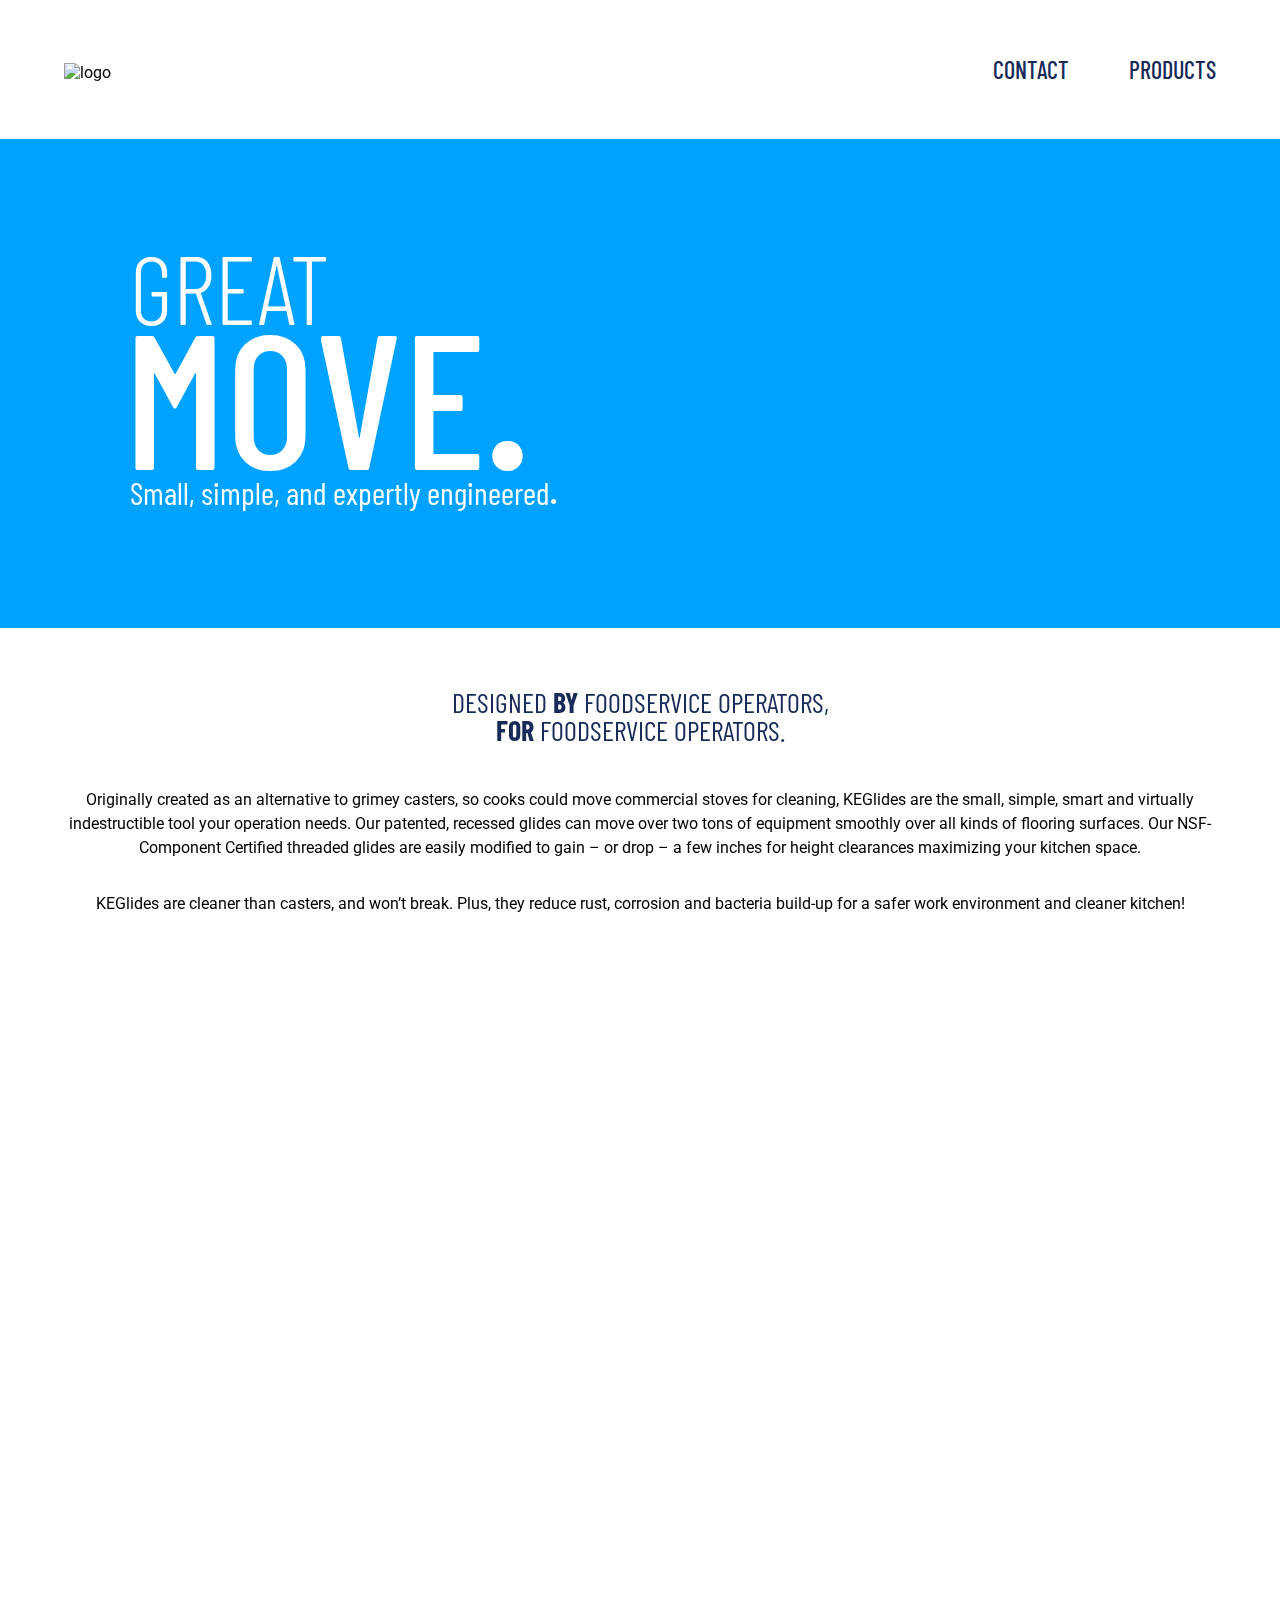
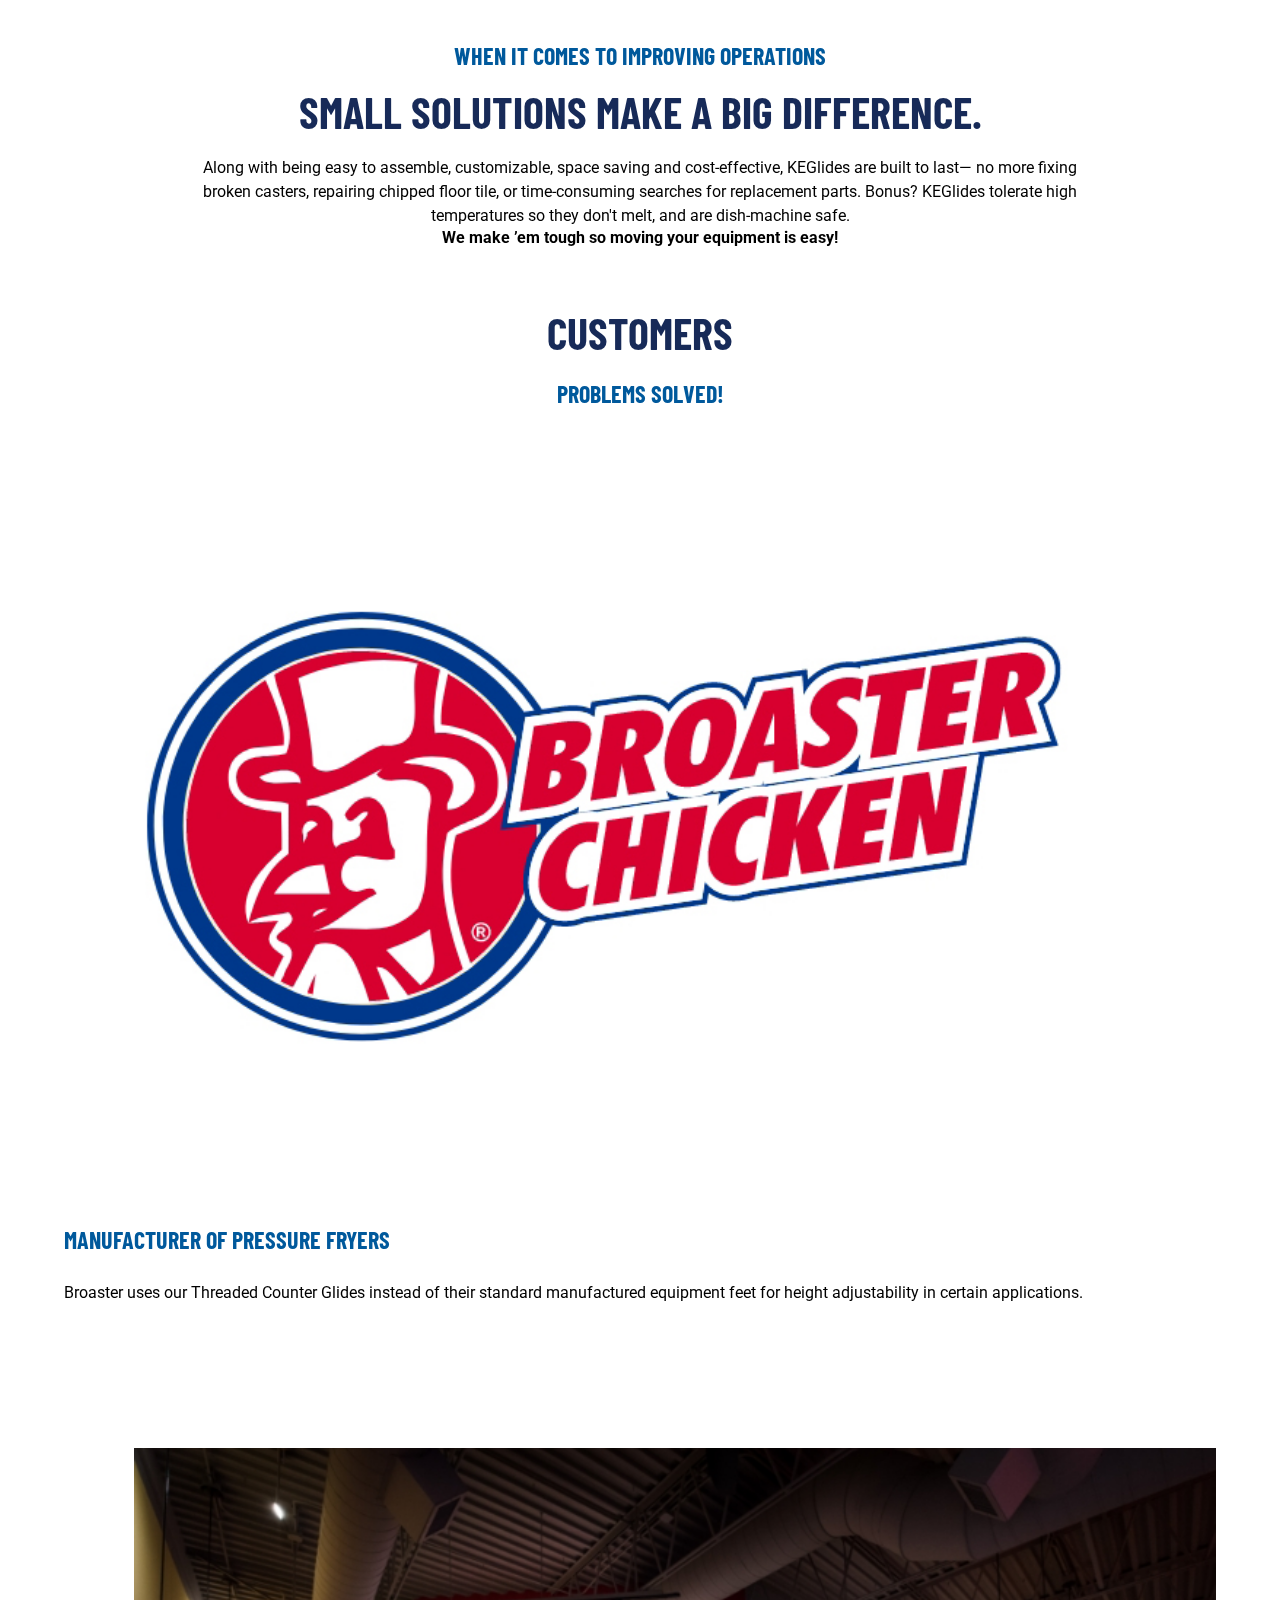
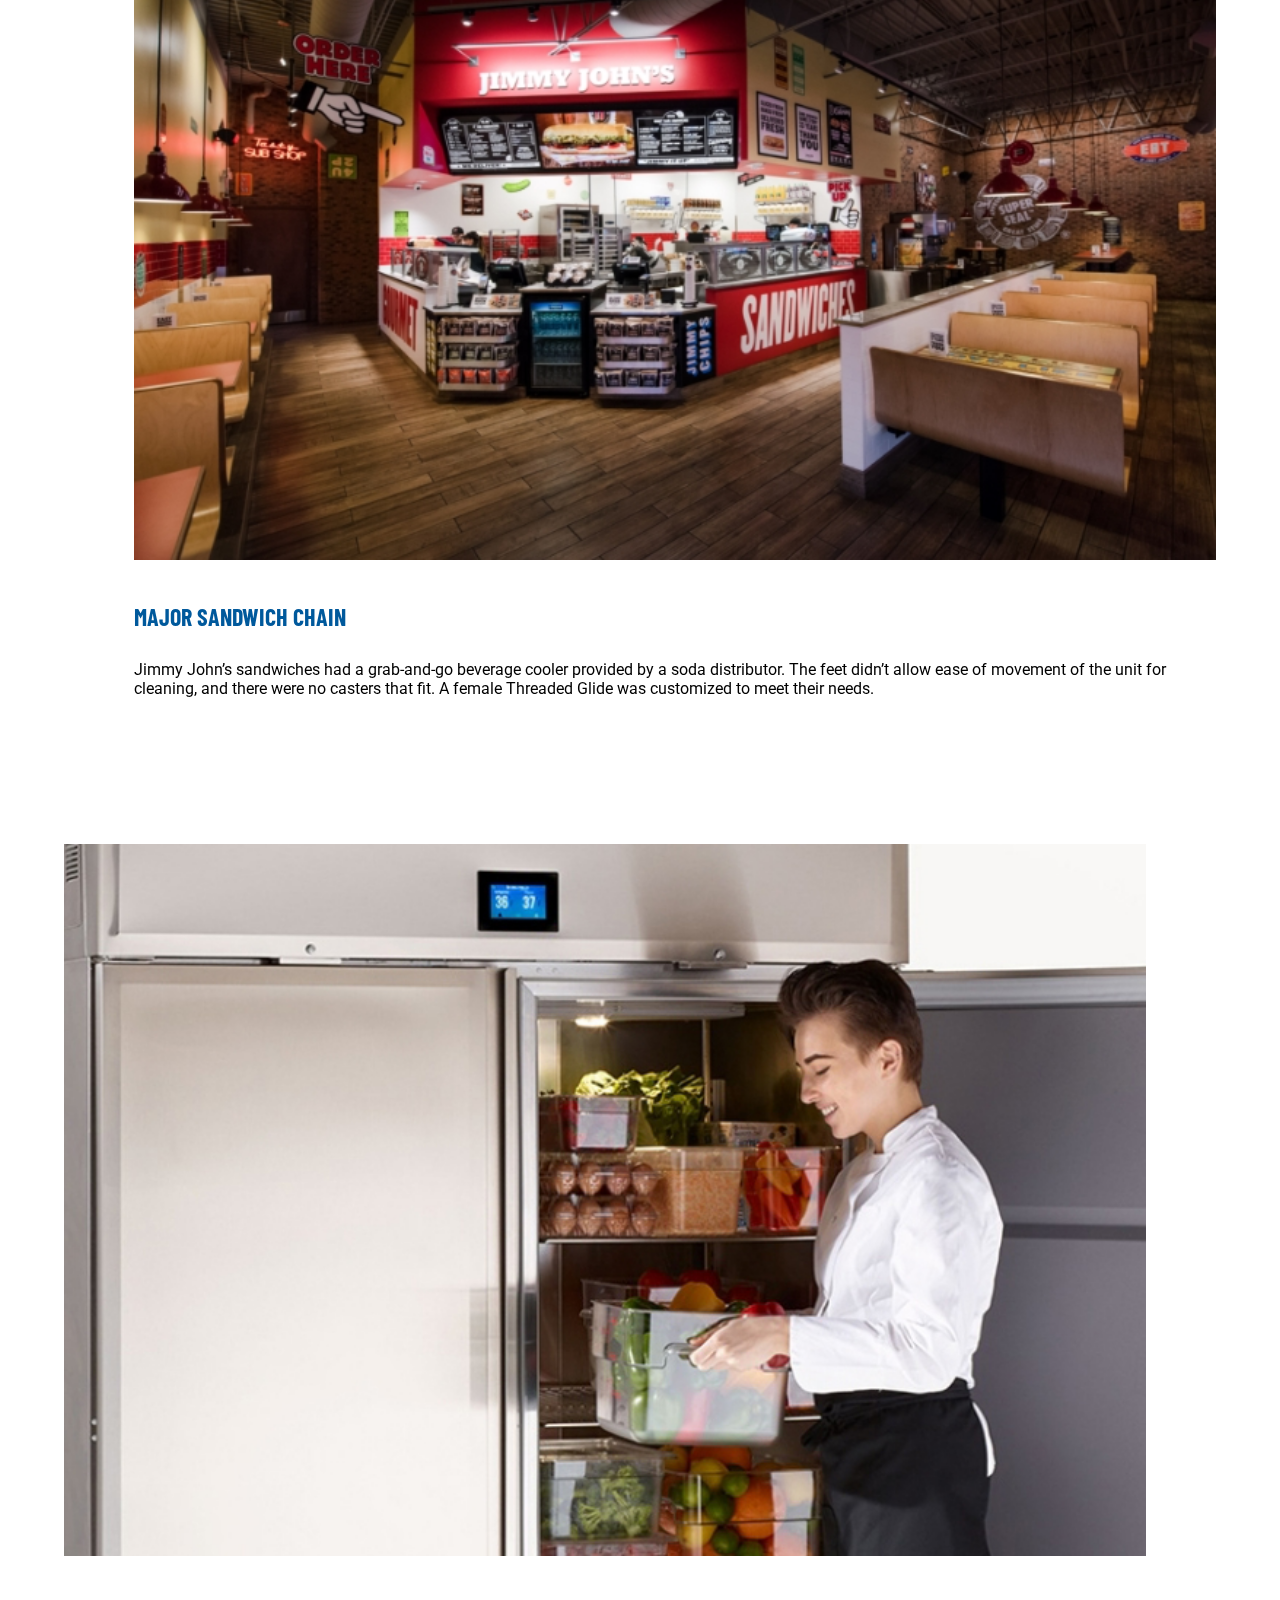
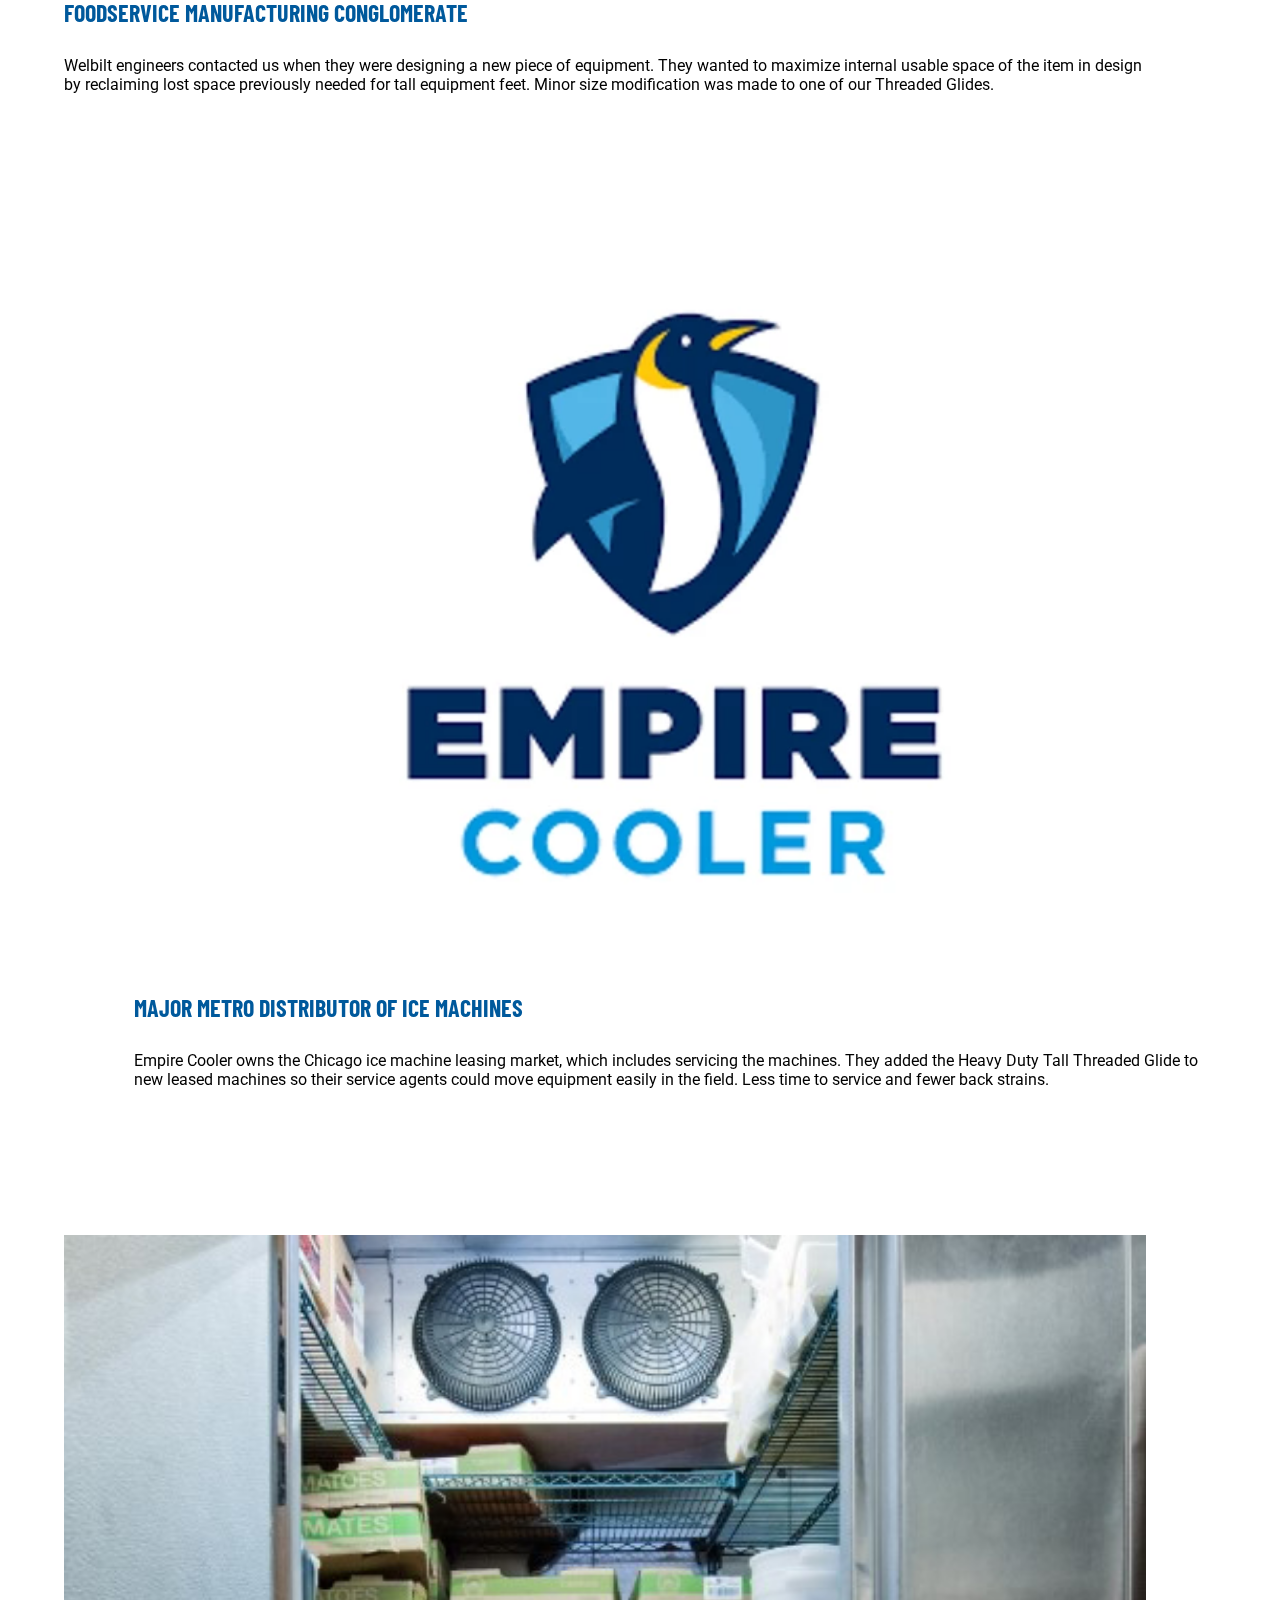
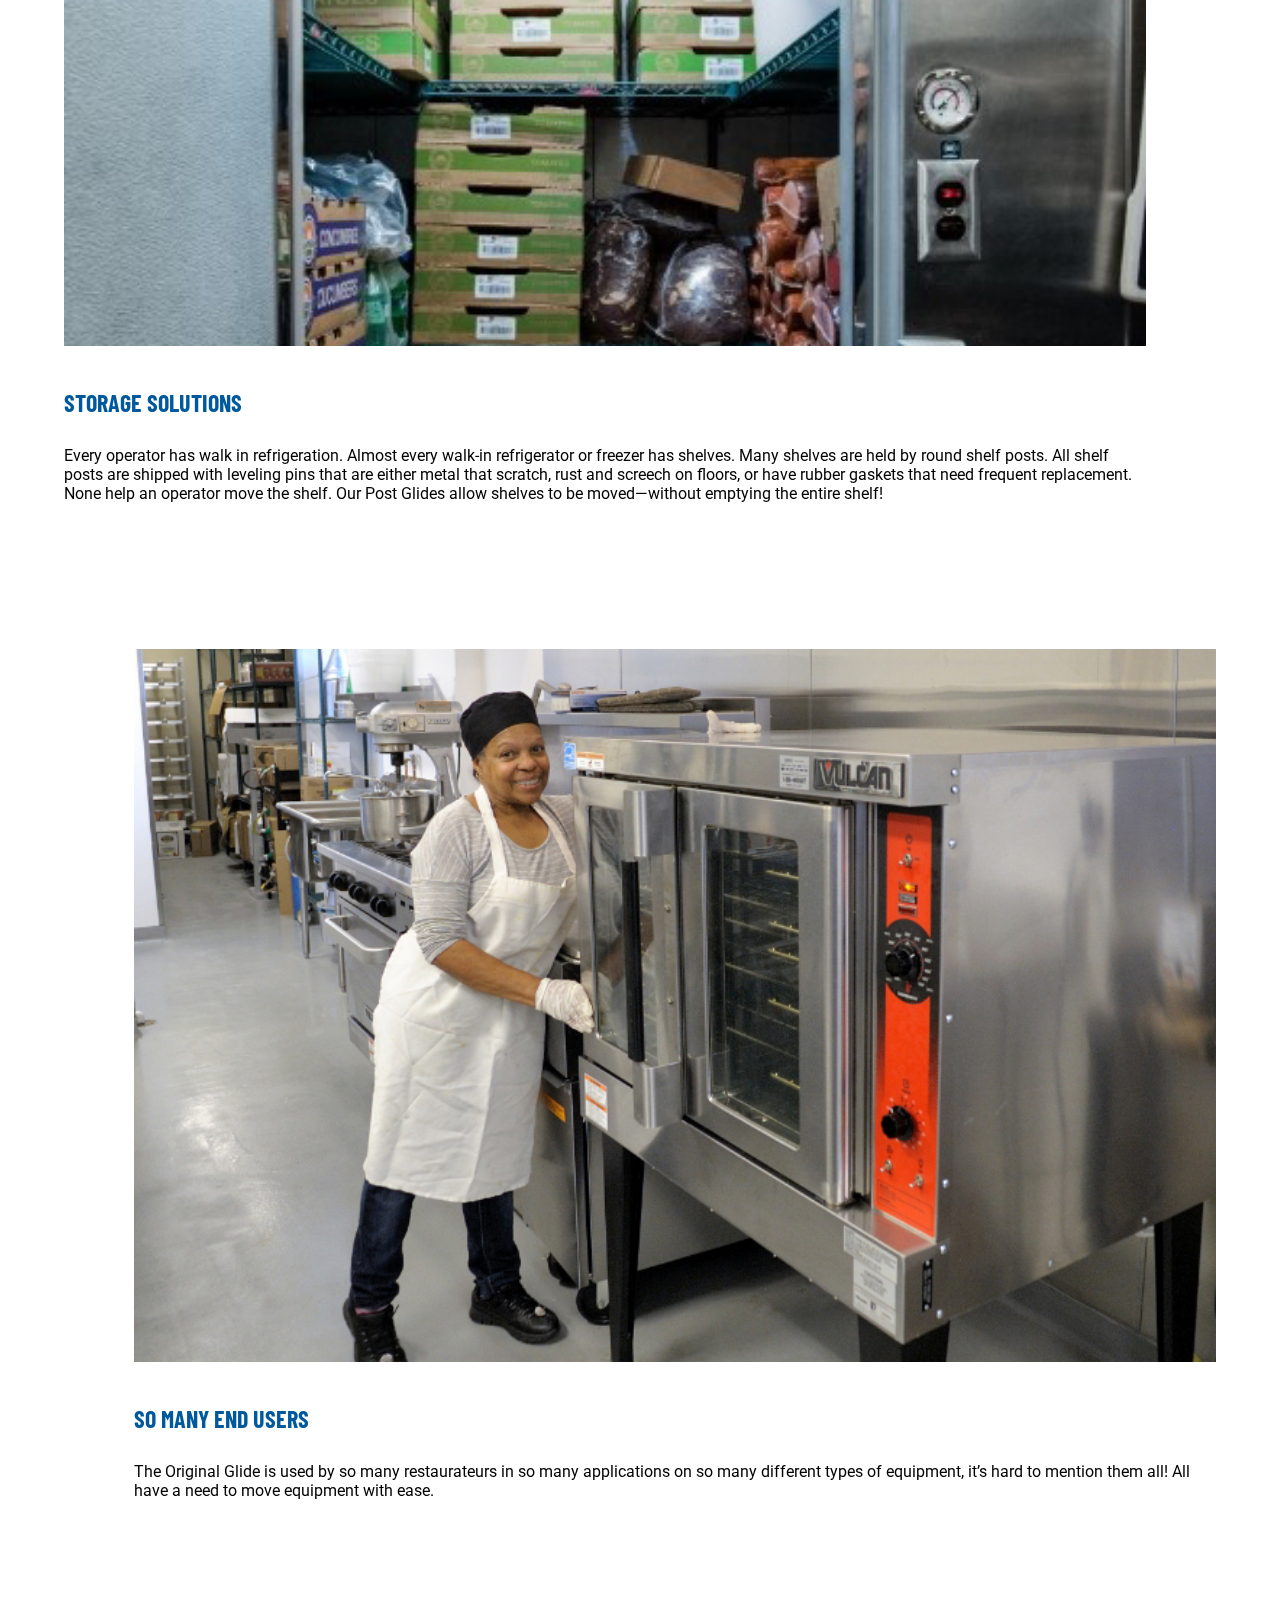
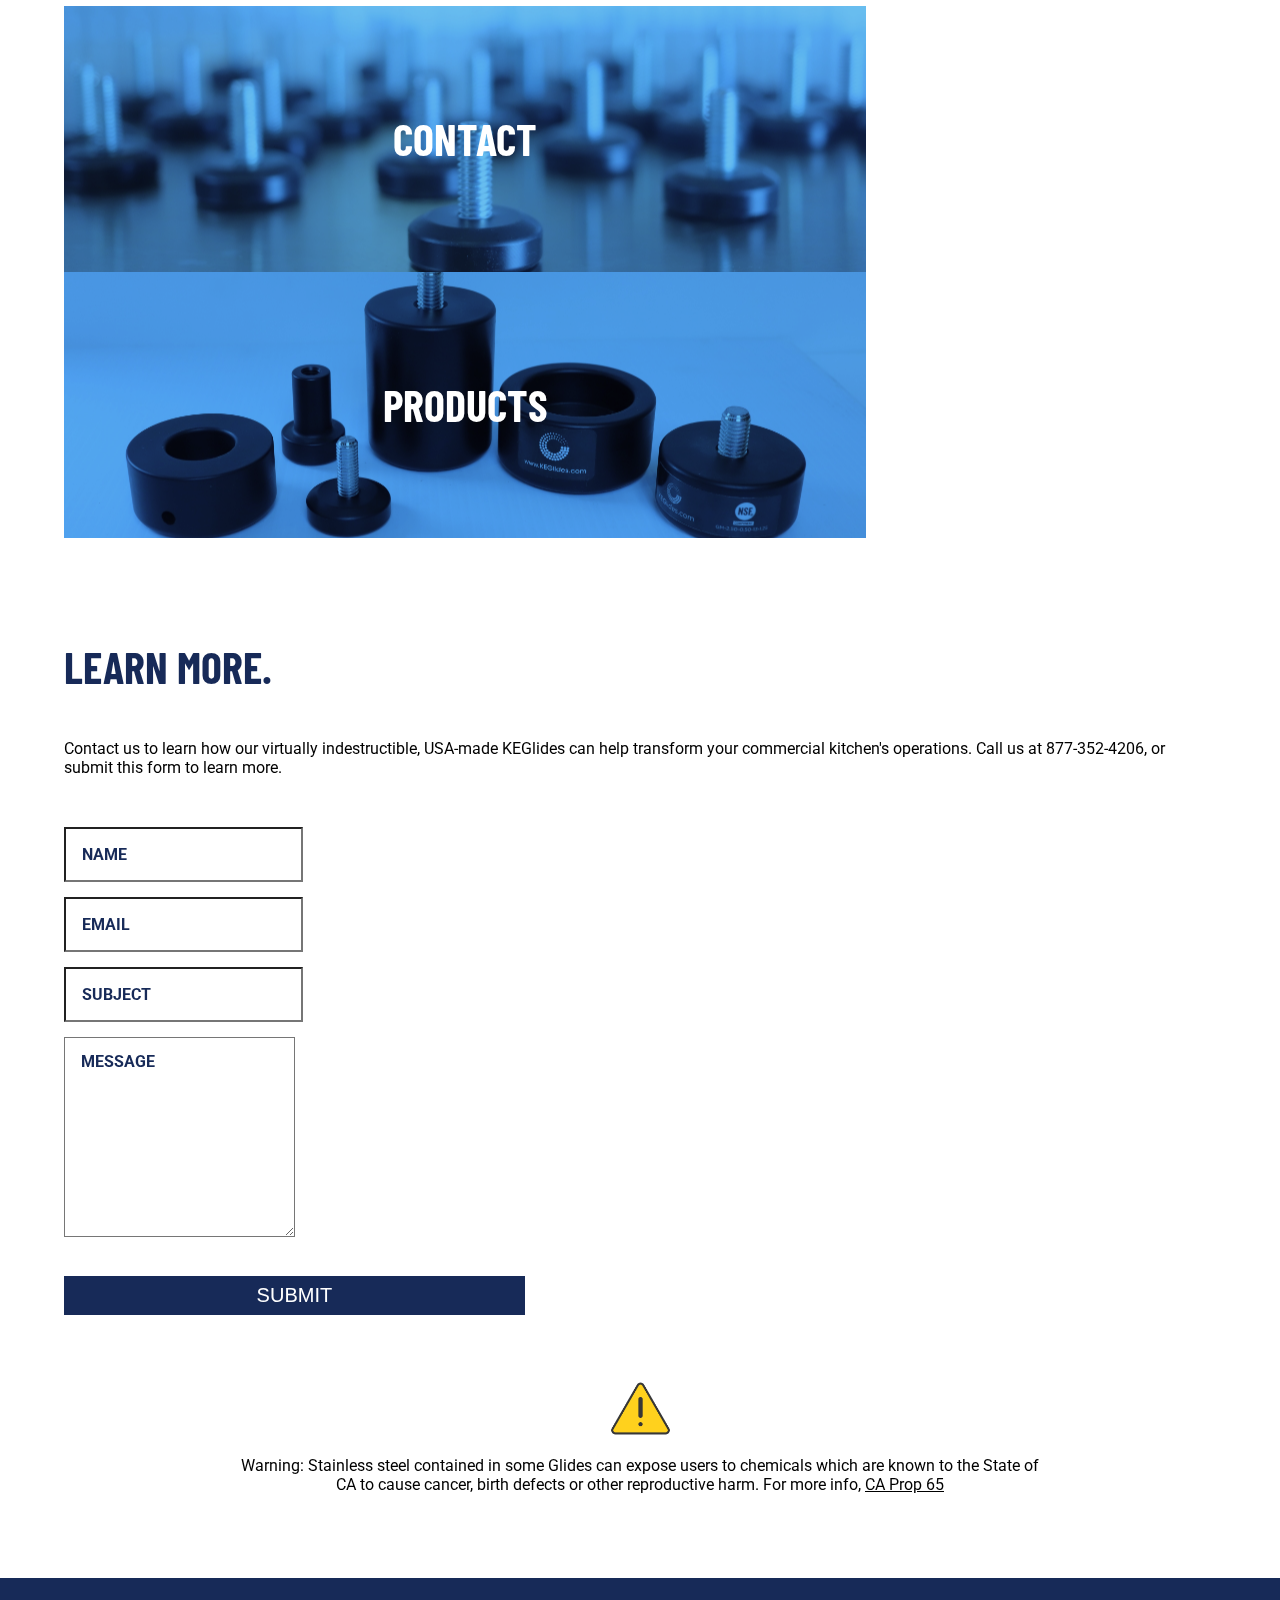
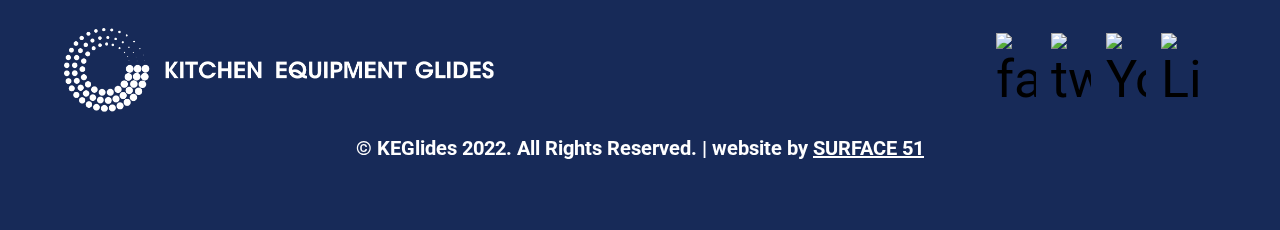
==== commit ca4f8e2b: "Added form, tweaked some content." ====
--- a/index.html
+++ b/index.html
@@ -26,7 +26,8 @@
 
 	</head>
 
-	<body class="s51">
+	<body
+		class="s51">
 		<!-- HEADER HTML STARTS HERE -->
 		<header>
 			<div class="container">
@@ -66,25 +67,27 @@
 					class="banner_text"> <!-- <div data-aos="fade-right" data-aos-duration="2000"> -->
 					<h1>Great
 					</h1>
-					<h2>move<span class="period">.</span></h2>
-					<h5>Small, simple, and expertly engineered<span class="period">.</span></h5>
+					<h2>move<span class="period">.</span>
+					</h2>
+					<h5>Small, simple, and expertly engineered<span class="period">.</span>
+					</h5>
 				</div>
 				<!-- </div> -->
 			<!-- <div class="banner_text">
-			                    <h1>Great </h1>
-			                    <h2>move.</h2>
-			                    <p>Small, simple, and expertly engineered.</p>
-			                </div>
-			                <div class="banner_text">
-			                    <h1>Great</h1>
-			                    <h2>move.</h2>
-			                    <p>Small, simple, and expertly engineered.</p>
-			                </div>
-			                <div class="banner_text">
-			                    <h1>Great</h1>
-			                    <h2>move.</h2>
-			                    <p>Small, simple, and expertly engineered.</p>
-			                </div> -->
+						                    <h1>Great </h1>
+						                    <h2>move.</h2>
+						                    <p>Small, simple, and expertly engineered.</p>
+						                </div>
+						                <div class="banner_text">
+						                    <h1>Great</h1>
+						                    <h2>move.</h2>
+						                    <p>Small, simple, and expertly engineered.</p>
+						                </div>
+						                <div class="banner_text">
+						                    <h1>Great</h1>
+						                    <h2>move.</h2>
+						                    <p>Small, simple, and expertly engineered.</p>
+						                </div> -->
 				<!-- </div> -->
 				<!-- </div> -->
 			</div>
@@ -95,35 +98,38 @@
 		<section class="food">
 			<div class="container">
 				<div class="foodservice">
-					<h3>Designed <span>by</span> foodservice operators,<br>
-						<span>for</span> foodservice operators.
+					<h3>Designed
+						<span>by</span>
+						foodservice operators,<br>
+						<span>for</span>
+						foodservice operators.
 					</h3>
 					<p class="p1">Originally created as an alternative to grimey casters, so cooks could move commercial stoves
-						                    for cleaning, KEGlides are the small, simple, smart and virtually indestructible tool your
-						                    operation needs. Our patented, recessed glides can move over two tons of equipment smoothly over all
-						                    kinds of flooring surfaces. Our NSF-Component Certified threaded glides are easily modified to gain
-						                    – or drop – a few inches for height clearances maximizing your kitchen space.
+												                    for cleaning, KEGlides are the small, simple, smart and virtually indestructible tool your
+												                    operation needs. Our patented, recessed glides can move over two tons of equipment smoothly over all
+												                    kinds of flooring surfaces. Our NSF-Component Certified threaded glides are easily modified to gain
+												                    – or drop – a few inches for height clearances maximizing your kitchen space.
 					</p>
 					<p class="p1">
 						KEGlides are cleaner than casters, and won’t break. Plus, they reduce rust, corrosion and bacteria
-						                    build-up for a safer work environment and cleaner kitchen!
+												                    build-up for a safer work environment and cleaner kitchen!
 					</p>
 				</div>
 				<div class="foodservie_image">
 					<iframe src="https://player.vimeo.com/video/699606091?h=a2376229b8&title=0&byline=0&portrait=0&speed=0&badge=0&autopause=0&player_id=0&app_id=58479/embed" allow="autoplay; fullscreen; picture-in-picture" allowfullscreen frameborder="0"></iframe>
 				</div>
 				<!-- <div class="foodservie_image">
-				                <iframe src="https://player.vimeo.com/video/699606091?h=a2376229b8&title=0&byline=0&portrait=0&speed=0&badge=0&autopause=0&player_id=0&app_id=58479/embed" allow="autoplay; fullscreen; picture-in-picture" allowfullscreen frameborder="0"></iframe>
-				            </div> -->
+								                <iframe src="https://player.vimeo.com/video/699606091?h=a2376229b8&title=0&byline=0&portrait=0&speed=0&badge=0&autopause=0&player_id=0&app_id=58479/embed" allow="autoplay; fullscreen; picture-in-picture" allowfullscreen frameborder="0"></iframe>
+								            </div> -->
 				<div class="performance">
 					<h4>When it comes to Improving Operations</h4>
 					<h2>small solutions make a
 						<span>big difference.</span>
 					</h2>
 					<p class="p1">Along with being easy to assemble, customizable, space saving and cost-effective, KEGlides are
-						                    built to last— no more fixing broken casters, repairing chipped floor tile, or time-consuming
-						                    searches for replacement parts. Bonus? KEGlides tolerate high temperatures so
-						                    they don't melt, and are dish-machine safe.
+												                    built to last— no more fixing broken casters, repairing chipped floor tile, or time-consuming
+												                    searches for replacement parts. Bonus? KEGlides tolerate high temperatures so
+												                    they don't melt, and are dish-machine safe.
 					</p>
 					<p class="performance_text">We make ’em tough so moving your equipment is easy!</p>
 				</div>
@@ -154,8 +160,8 @@
 						<div class="customer_list_text">
 							<h4>Major sandwich chain</h4>
 							<p class="p1">Jimmy John’s sandwiches had a grab-and-go beverage cooler provided by a soda distributor. The
-								                            feet didn’t allow ease of movement of the unit for cleaning, and there were no casters that
-								                            fit. A female Threaded Glide was customized to meet their needs.</p>
+																                            feet didn’t allow ease of movement of the unit for cleaning, and there were no casters that
+																                            fit. A female Threaded Glide was customized to meet their needs.</p>
 						</div>
 					</div>
 
@@ -165,18 +171,18 @@
 						<div class="customer_list_text">
 							<h4>Foodservice Manufacturing Conglomerate</h4>
 							<p class="p1">Welbilt engineers contacted us when they were designing a new piece of equipment. They
-								                            wanted to maximize internal usable space of the item in design by reclaiming lost space
-								                            previously needed for tall equipment feet. Minor size modification was made to one of our Threaded Glides.</p>
+																                            wanted to maximize internal usable space of the item in design by reclaiming lost space
+																                            previously needed for tall equipment feet. Minor size modification was made to one of our Threaded Glides.</p>
 						</div>
 					</div>
 					<div class="cusotmers-wrapper2 col-lg-6 col-md-6 col-sm-6">
 						<div class="customer_image list_images4"><img src="images/home/EmpireCooler.png.webp" alt="Empire"></div>
 						<div class="customer_list_text">
 							<h4>Major Metro Distributor
-								                            of Ice Machines</h4>
+																                            of Ice Machines</h4>
 							<p class="p1">Empire Cooler owns the Chicago ice machine leasing market, which includes servicing the
-								                            machines. They added the Heavy Duty Tall Threaded Glide to new leased machines so their service agents could move equipment easily in the field. Less time to service
-								                            and fewer back strains.</p>
+																                            machines. They added the Heavy Duty Tall Threaded Glide to new leased machines so their service agents could move equipment easily in the field. Less time to service
+																                            and fewer back strains.</p>
 						</div>
 					</div>
 
@@ -186,10 +192,10 @@
 						<div class="customer_list_text">
 							<h4>Storage Solutions</h4>
 							<p class="p1">Every operator has walk in refrigeration. Almost every walk-in refrigerator or freezer has
-								                            shelves. Many shelves are held by round shelf posts. All shelf posts are shipped with
-								                            leveling pins that are either metal that scratch, rust and screech on floors, or have rubber
-								                            gaskets that need frequent replacement. None help an operator move the shelf. Our Post
-								                            Glides allow shelves to be moved—without emptying the entire shelf!</p>
+																                            shelves. Many shelves are held by round shelf posts. All shelf posts are shipped with
+																                            leveling pins that are either metal that scratch, rust and screech on floors, or have rubber
+																                            gaskets that need frequent replacement. None help an operator move the shelf. Our Post
+																                            Glides allow shelves to be moved—without emptying the entire shelf!</p>
 						</div>
 					</div>
 					<div class="cusotmers-wrapper2 col-lg-6 col-md-6 col-sm-6">
@@ -198,7 +204,7 @@
 							<h4>So Many End Users
 							</h4>
 							<p class="p1">The Original Glide is used by so many restaurateurs in so many applications on so many
-								                            different types of equipment, it’s hard to mention them all! All have a need to move equipment with ease.</p>
+																                            different types of equipment, it’s hard to mention them all! All have a need to move equipment with ease.</p>
 						</div>
 					</div>
 
@@ -239,36 +245,38 @@
 		<!-- CONTACT FORM HTML -->
 		<section class="contact_form">
 			<div class="container">
-				<div class="contact_form_text">
-					<h2>Request information.</h2>
-					<p class="p2">Contact us to learn how our virtually indestructible, USA-made KEGlides can help transform your
-						                    commercial kitchen’s operations.</p>
-				</div>
-				<div class="contact_forms">
-					<div
-						class="mb-3">
-						<!-- <label for="exampleFormControlInput1" class="form-label">Name</label> -->
-						<input type="text" class="form-control" id="exampleFormControlInput1" placeholder="Name">
-					</div>
-
-					<div
-						class="mb-3">
-						<!-- <label for="exampleFormControlInput1" class="form-label">Email</label> -->
-						<input type="email" class="form-control" id="exampleFormControlInput1" placeholder="Email">
-					</div>
-					<div
-						class="mb-3">
-						<!-- <label for="exampleFormControlInput1" class="form-label">Subject</label> -->
-						<input type="text" class="form-control" id="exampleFormControlInput1" placeholder="Subject">
-					</div>
-					<div
-						class="mb-3">
-						<!-- <label for="exampleFormControlTextarea1" class="form-label">Message</label> -->
-						<textarea class="form-control" id="exampleFormControlTextarea1" rows="3" placeholder="Message"></textarea>
-					</div>
-					<a href="#" type="submit" class="btn btn-primary">Submit</a>
-
-				</div>
+				<form action="https://formkeep.com/f/6dd898598798" accept-charset="UTF-8" enctype="multipart/form-data" method="POST">
+					<input type="hidden" name="accessKey" value="b128ce4a-c957-421a-8355-547e2fa814a7">
+					<div class="contact_form_text">
+						<h2>Learn more.</h2>
+						<p class="p2">Contact us to learn how our virtually indestructible, USA-made KEGlides can help transform your commercial kitchen's operations. Call us at 877-352-4206, or submit this form to learn more.</p>
+					</div>
+					<div class="contact_forms">
+						<div
+							class="mb-3">
+							<!-- <label for="exampleFormControlInput1" class="form-label">Name</label> -->
+							<input type="text" name="name" class="form-control" placeholder="Name">
+						</div>
+
+						<div
+							class="mb-3">
+							<!-- <label for="exampleFormControlInput1" class="form-label">Email</label> -->
+							<input type="email" name="email" class="form-control" placeholder="Email">
+						</div>
+						<div
+							class="mb-3">
+							<!-- <label for="exampleFormControlInput1" class="form-label">Subject</label> -->
+							<input type="text" name="subject" class="form-control" placeholder="Subject">
+						</div>
+						<div
+							class="mb-3">
+							<!-- <label for="exampleFormControlTextarea1" class="form-label">Message</label> -->
+							<textarea name="message" class="form-control" id="exampleFormControlTextarea1" rows="3" placeholder="Message"></textarea>
+						</div>
+						<input type="text" name="subscribe_6dd898598798_39473" style="display: none;">
+						<button type="submit" class="btn btn-primary">Submit</button>
+					</div>
+				</form>
 			</div>
 		</section>
 		<!-- CONTACT FROM HTML ENDS -->
@@ -280,8 +288,10 @@
 				</div>
 				<div class="warning_text">
 					<p class="p3">Warning: Stainless steel contained in some Glides can expose users to chemicals which are known to
-						                    the State of CA to cause cancer,
-						                    birth defects or other reproductive harm. For more info, <a href="https://www.p65warnings.ca.gov/chemicals">CA Prop 65</a></p>
+												                    the State of CA to cause cancer,
+												                    birth defects or other reproductive harm. For more info,
+						<a href="https://www.p65warnings.ca.gov/chemicals">CA Prop 65</a>
+					</p>
 				</div>
 			</div>
 		</section>
@@ -297,18 +307,10 @@
 					</div>
 					<div class="icons">
 						<ul>
-							<li>
-								<a href="https://www.facebook.com/KEGlides/"><img src="./images/home/Facebook.svg" alt="facebook"></a>
-							</li>
-							<li>
-								<a href="https://twitter.com/KEGlides"><img src="./images/home/Twitter.svg" alt="twitter"></a>
-							</li>
-							<li>
-								<a href="https://www.youtube.com/channel/UCzRx4fCVhTJu3enFdUQH9lw"><img src="./images/home/YouTube.svg" alt="Youtube"></a>
-							</li>
-							<li>
-								<a href="https://www.linkedin.com/company/kecdesign/"><img src="./images/home/LinkedIn.svg" alt="LinkedIn"></a>
-							</li>
+							<li><a href="https://www.facebook.com/KEGlides/"><img src="./images/home/Facebook.svg" alt="facebook"></a></li>
+							<li><a href="https://twitter.com/KEGlides"><img src="./images/home/Twitter.svg" alt="twitter"></a></li>
+							<li><a href="https://www.youtube.com/channel/UCzRx4fCVhTJu3enFdUQH9lw"><img src="./images/home/YouTube.svg" alt="Youtube"></a></li>
+							<li><a href="https://www.linkedin.com/company/kecdesign/"><img src="./images/home/LinkedIn.svg" alt="LinkedIn"></a></li>
 						</ul>
 					</div>
 				</div>
@@ -333,15 +335,15 @@
 		</script>
 
 		<!-- <script>
-		    function myFunction() {
-		      var x = document.getElementById("navbar-nav");
-		      if (x.style.display === "block") {
-		        x.style.display = "none";
-		      } else {
-		        x.style.display = "block";
-		      }
-		    }
-		    </script> -->
+				    function myFunction() {
+				      var x = document.getElementById("navbar-nav");
+				      if (x.style.display === "block") {
+				        x.style.display = "none";
+				      } else {
+				        x.style.display = "block";
+				      }
+				    }
+				    </script> -->
 	</body>
 
 </html>
